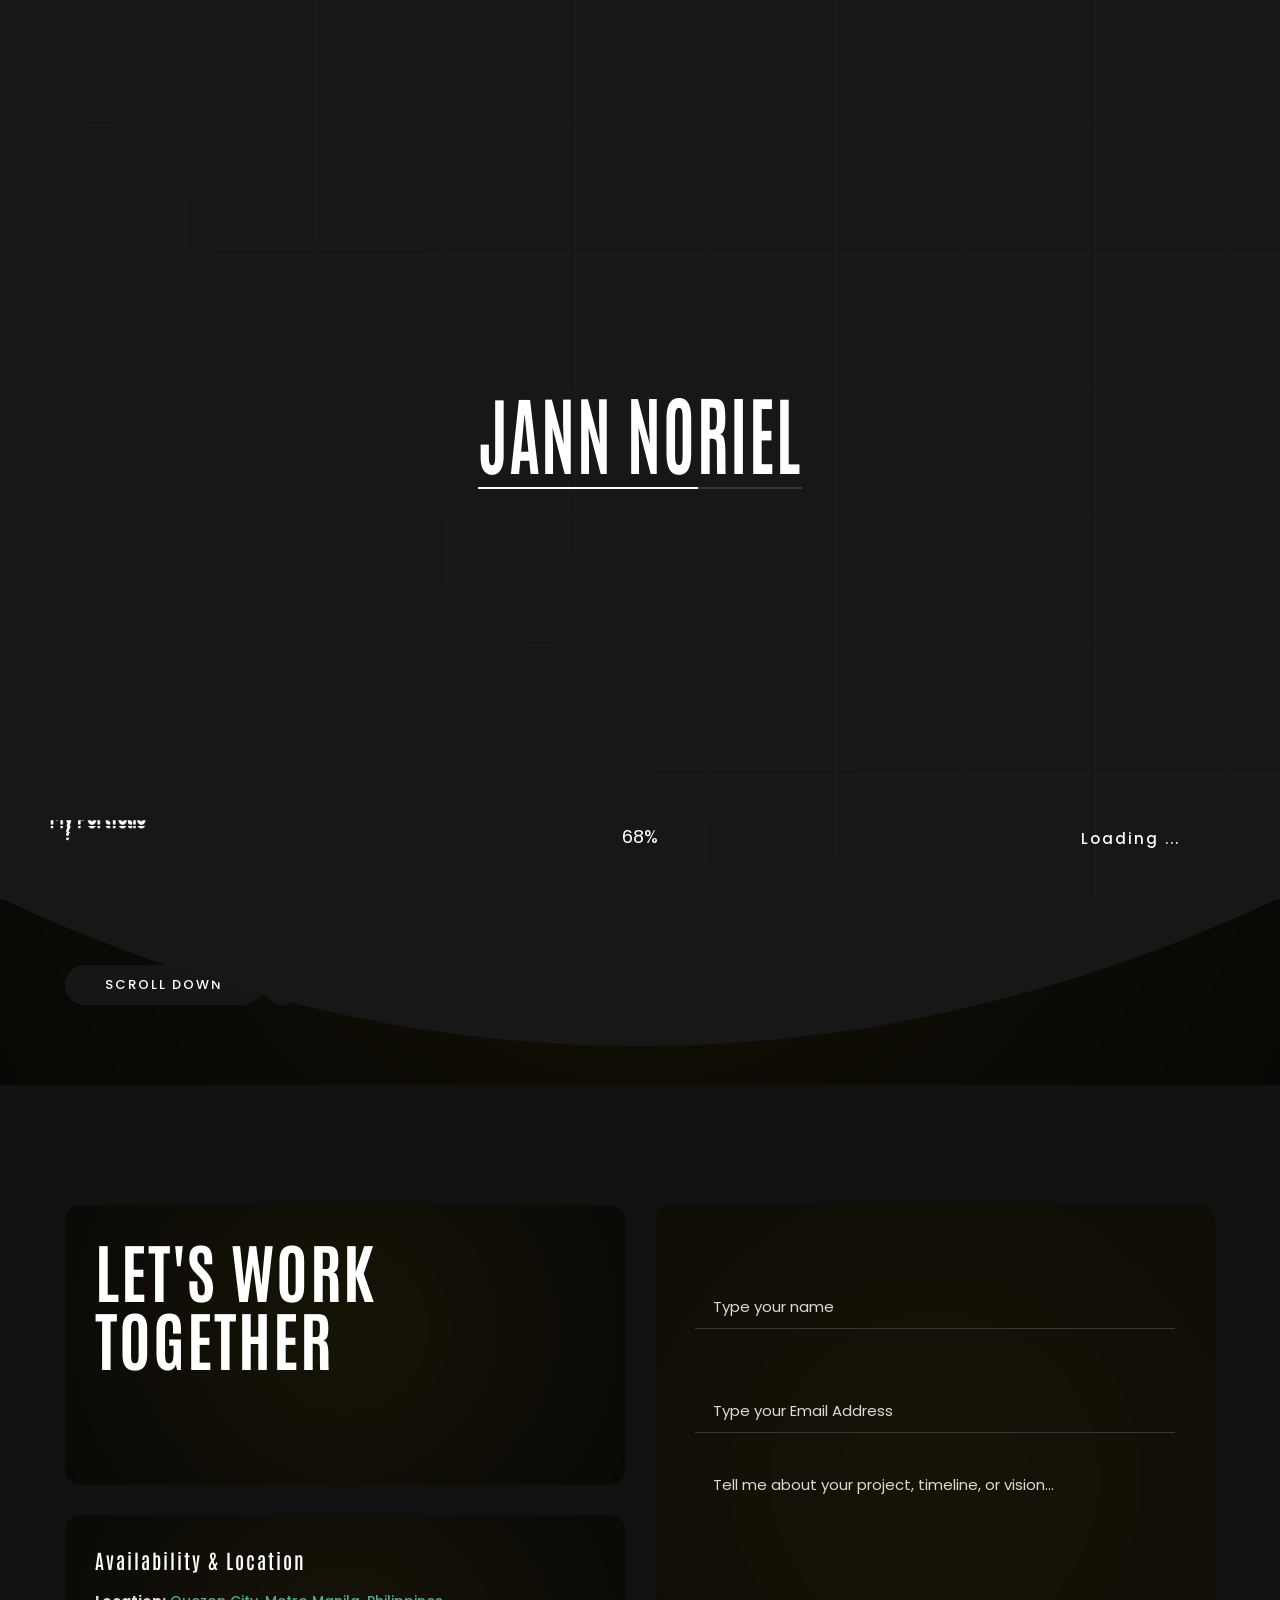
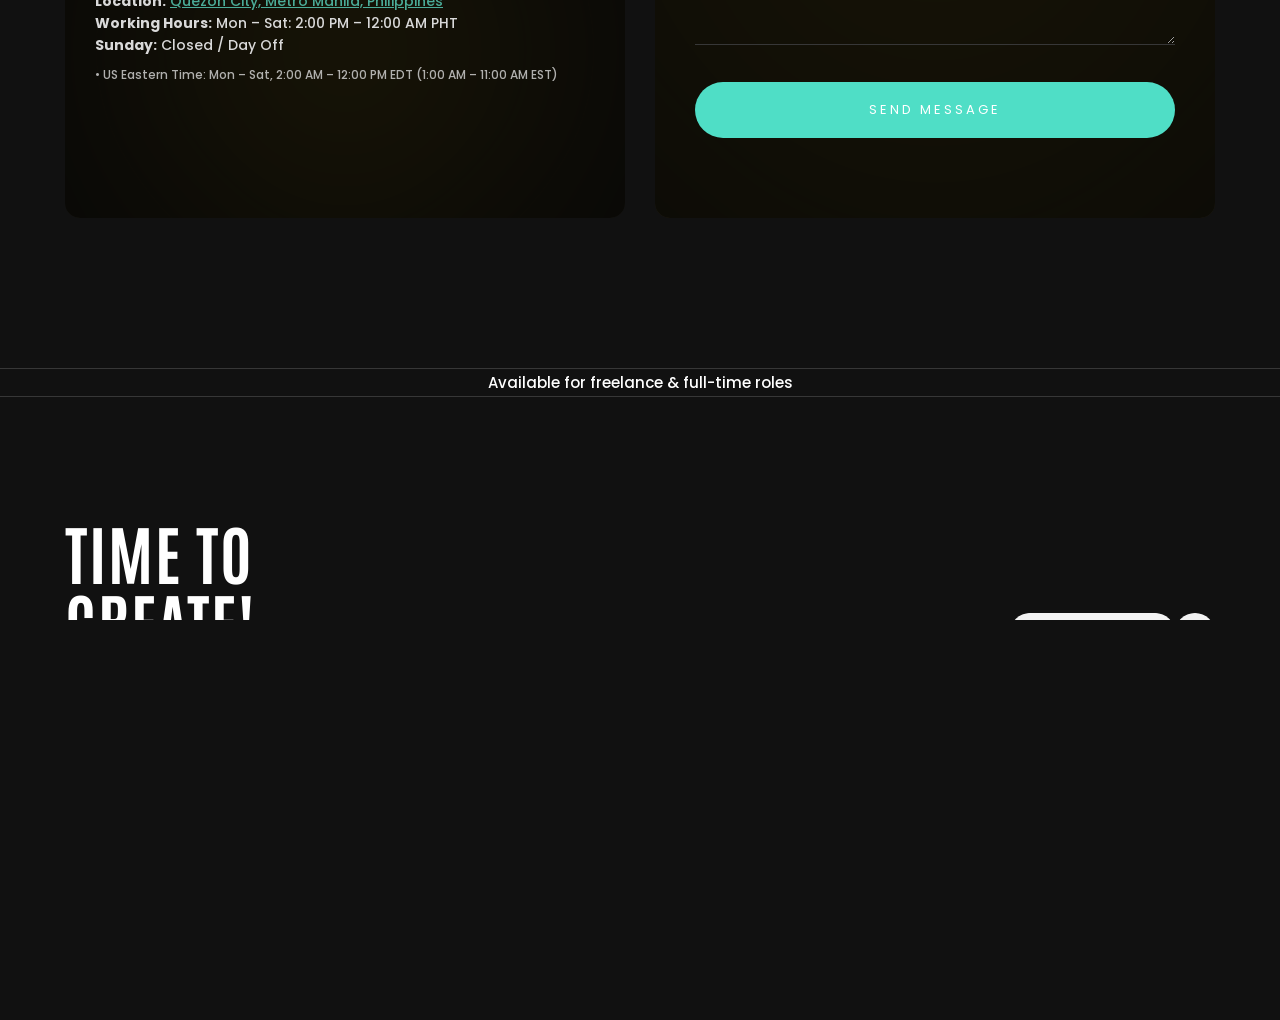
==== contact.html @ ab161013 "Upload portfolio files" ====
<!doctype html>
<html class="no-js" lang="en">

<!-- Mirrored from template.dsngrid.com/mexdot/dark/contact.html by HTTrack Website Copier/3.x [XR&CO'2014], Fri, 07 Feb 2025 08:37:15 GMT -->
<head>
    <meta charset="utf-8">
    <meta name="description" content="Get in touch with Jann Noriel Barayuga - Video Editor & AI Creative Producer">
    <meta name="viewport" content="width=device-width, initial-scale=1">

    <link href="https://fonts.googleapis.com/css2?family=Poppins:wght@100;200;400;500&amp;display=swap" rel="stylesheet">
    <link href="https://fonts.googleapis.com/css2?family=Antonio:wght@100..700&amp;display=swap" rel="stylesheet">
    <link href="https://fonts.googleapis.com/css2?family=Satisfy&amp;display=swap" rel="stylesheet">
    <link rel="icon" href="assets/img/jann.png" sizes="32x32" />
    <link rel="icon" href="assets/img/logo-192x192.html" sizes="192x192" />

    <title>Portfolio • Jann Noriel Barayuga</title>

    <link href="assets/css/plugins.css" rel="stylesheet" />
    <link rel="stylesheet" href="assets/css/style.css">
</head>

<body class="v-dark dsn-ajax">

    <div id="dsn_preloader" class="preloader">
        <div class="dsnload p-absolute">
            <span class="dsnload__row">
                <span class="dsnload__img">
                    <img src="assets/img/logo-light.png" class="logo-dark" alt="logo" decoding="async" loading="lazy" />
                    <img src="assets/img/logo.png" class="logo-light" alt="logo" decoding="async" loading="lazy" />
                </span>
            </span>
            <span class="dsnload__row dsnload__row--sibling">
                <span class="dsnload__img">
                    <img src="assets/img/logo-light.png" class="logo-dark" alt="logo" decoding="async" loading="lazy" />
                    <img src="assets/img/logo.png" class="logo-light" alt="logo" decoding="async" loading="lazy" />
                </span>
            </span>
            <span class="dsnload__row dsnload__row--sibling">
                <span class="dsnload__img">
                    <img src="assets/img/logo-light.png" class="logo-dark" alt="logo" decoding="async" loading="lazy" />
                    <img src="assets/img/logo.png" class="logo-light" alt="logo" decoding="async" loading="lazy" />
                </span>
            </span>
            <span class="dsnload__row dsnload__row--sibling">
                <span class="dsnload__img">
                    <img src="assets/img/logo-light.png" class="logo-dark" alt="logo" decoding="async" loading="lazy" />
                    <img src="assets/img/logo.png" class="logo-light" alt="logo" decoding="async" loading="lazy" />
                </span>
            </span>
        </div>

        <div class="logo-box v-middle">
            <h3 class="title text-upper" style="font-family: 'Antonio', sans-serif;">JANN NORIEL</h3>
        </div>

        <div class="loading-count">
            <p>0</p>
        </div>

        <span class="loading-text text-uppercase mt-30 dsn-container">Loading ...</span>
        <div class="bg-load background-section d-flex align-items-end dsn-bg-pattern bg-offset bg-square">
            <svg class="dsn-separator-bottom dsn-icon-assistant-color" width="100%" height="100%" viewBox="0 0 100 10" preserveAspectRatio="none">
                <path class="path-anim separator__path" data-dsn-to="M 0 0 C 40 0 55 0 100 0 L 0 0 Z" vector-effect="non-scaling-stroke" d="M 0 0 C 40 16 75 10 100 0 L 0 0 Z"></path>
            </svg>
        </div>
    </div>

    <svg width="0" height="0" class="p-absolute hidden">
        <defs>
            <filter id="buttonFilter">
                <feGaussianBlur in="SourceGraphic" stdDeviation="5" result="blur"></feGaussianBlur>
                <feColorMatrix in="blur" mode="matrix" values="1 0 0 0 0  0 1 0 0 0  0 0 1 0 0  0 0 0 19 -9" result="buttonFilter"></feColorMatrix>
                <feComposite in="SourceGraphic" in2="buttonFilter" operator="atop"></feComposite>
                <feBlend in="SourceGraphic" in2="buttonFilter"></feBlend>
            </filter>
        </defs>
    </svg>

    <main id="main_root" class="main-root">

        <!-- ========== Menu ========== -->
        <header id="site_menu_header" class="site-header d-none">
            <div class="main-logo">
                <a href="index.html" class="custom-logo-link main-brand effect-ajax" style="font-family: 'Antonio', sans-serif; font-size: 22px; font-weight: 700; color: #ffffff; letter-spacing: 2px; text-decoration: none;">
                    JANN NORIEL
                </a>
            </div>
            <nav class="main-navigation ">
                <div class="menu-cover-title header-container dsn-container">MENU</div>
                <ul id="dsn-primary-list" class="primary-nav h2">
                    <li class="nav-item">
                        <a title="Home" href="index.html">
                            <span class="overflow">Home</span>
                        </a>
                    </li>
                    <li class="nav-item">
                        <a title="Works" href="work.html">
                            <span class="overflow">Works</span>
                        </a>
                    </li>
                    <li class="nav-item">
                        <a title="About" href="about.html">
                            <span class="overflow">About</span>
                        </a>
                    </li>
                    <li class="nav-item">
                        <a title="Contact" href="contact.html">
                            <span class="overflow">Contact</span>
                        </a>
                    </li>
                </ul>

                <div class="container-content d-flex flex-column justify-content-center section-margin">
                    <div class="nav__info">
                        <div class="nav-content">
                            <h5 class="sm-title-block mb-10">Location</h5>
                            Quezon City, Metro Manila, Philippines
                        </div>
                        <div class="nav-content mt-30">
                            <h5 class="sm-title-block mb-10">Contact</h5>
                            <p class="links over-hidden">
                                <a class="link-hover" href="mailto:jannnorielbarayuga@gmail.com" data-hover-text="jannnorielbarayuga@gmail.com">jannnorielbarayuga@gmail.com</a>
                            </p>
                        </div>
                    </div>
                </div>
            </nav>
            <div id="navbar_toggle" class="navbar-toggle">
                <div class="toggle-icon">
                    <div class="toggle-line"></div>
                    <div class="toggle-line"></div>
                    <div class="toggle-line"></div>
                </div>
                <div class="toggle-text">
                    <div class="text-menu">Menu</div>
                    <div class="text-open">Open</div>
                    <div class="text-close">Close</div>
                </div>
            </div>
            <div class="bg-load background-main"></div>

            <svg width="100%" height="100%" viewBox="0 0 100 100" preserveAspectRatio="none" class="bg-load dsn-svg-transition">
                <path vector-effect="non-scaling-stroke" d="M 0 100 V 100 Q 50 100 100 100 V 100 z" />
            </svg>
        </header>
        <!-- ========== End Menu ========== -->

        <div id="dsn-scrollbar">

            <!-- ========== Header ========== -->
            <header class="header-page v-dark-head dsn-header-animation pb-80 p-relative">
                <div class="box-img h-100 w-100 p-absolute top-0 right-0" data-overlay="7">
                    <img class="cover-bg-img" src="assets/img/bg.svg" alt="">
                </div>

                <div class="p-relative container dsn-hero-parallax-title h-100">
                    <div class="p-relative d-flex align-items-center w-100 h-100">
                        <div class="box-content d-flex flex-column z-index-1">
                            <h1 class="title-lg text-upper" style="font-family: 'Antonio', sans-serif;">GET IN TOUCH</h1>

                            <div class="contact-links d-flex flex-column w-50 mt-50">
                                <a href="mailto:jannnorielbarayuga@gmail.com" target="_blank" class="sm-title-block text-upper d-flex justify-content-between align-items-center">
                                    jannnorielbarayuga@gmail.com
                                    <span class="icon">
                                        <svg xmlns="http://www.w3.org/2000/svg" viewBox="0 0 384 512">
                                            <path d="M328 96h24v288h-48V177.9L81 401l-17 17-33.9-34 17-17 223-223H64V96h264z"></path>
                                        </svg>
                                    </span>
                                </a>
                            </div>
                        </div>
                    </div>
                </div>

                <div class="footer-head w-100 p-relative mt-80 z-index-2">
                    <div class="container d-flex justify-content-between">
                        <div class="dsn-btn dsn-btn-shape rotate-icon d-flex">
                            <a class="button v-dark background-section" href="#page_wrapper" rel="nofollow" data-dsn-option='{"ease": "power4.inOut" , "duration" : 1.5}'>
                                <span class="title-btn text-upper p-relative z-index-1 heading-color" data-animate-text="Scroll Down">
                                    <span>Scroll Down</span>
                                </span>
                            </a>
                            <span class="icon v-dark background-section">
                                <svg xmlns="http://www.w3.org/2000/svg" viewBox="0 0 384 512">
                                    <path d="M328 96h24v288h-48V177.9L81 401l-17 17-33.9-34 17-17 223-223H64V96h264z"></path>
                                </svg>
                            </span>
                        </div>
                    </div>
                </div>
            </header>
            <!-- ========== End Header ========== -->

            <div id="page_wrapper" class="wrapper">
                <div>
                    <!-- ========== Contact Section ========== -->
                    <!-- ========== Contact Section ========== -->
                    <div class="p-relative contact-form over-hidden section-padding">
                        <div class="p-relative container">
                            <div class="d-grid grid-md-2" data-dsn-gap="30px 30px">
                                
                                <!-- LEFT COLUMN: Title + Info -->
                                <div class="box-info d-grid">
                                    <div class="box-title background-section has-border-radius p-relative over-hidden box-padding">
                                        <div class="box-img h-100 w-100 p-absolute top-0 right-0" data-overlay="7">
                                            <img class="cover-bg-img" src="assets/img/bg.svg" alt="">
                                        </div>
                                        <h2 class="title text-upper p-relative" style="font-family: 'Antonio', sans-serif;">Let's Work Together</h2>
                                    </div>

                                    <div class="info background-section has-border-radius p-relative over-hidden box-padding">
                                        <div class="box-img h-100 w-100 p-absolute top-0 right-0" data-overlay="7">
                                            <img class="cover-bg-img" src="assets/img/bg.svg" alt="">
                                        </div>

                                        <div class="p-relative">
                                            <div class="mb-20">
                                                <h4 class="title-block mb-15" style="font-family: 'Antonio', sans-serif; font-size: 20px;">Availability & Location</h4>
                                                <p style="font-size: 14px; line-height: 1.6;">
                                                    <strong>Location:</strong> 
                                                    <a href="https://www.google.com/maps?q=Quezon+City,+Metro+Manila" target="_blank" rel="noopener noreferrer" style="text-decoration: underline; color: #4bac98;">
                                                        Quezon City, Metro Manila, Philippines
                                                    </a><br>
                                                    <strong>Working Hours:</strong> Mon – Sat: 2:00 PM – 12:00 AM PHT<br>
                                                    <strong>Sunday:</strong> Closed / Day Off<br>
                                                    <span style="opacity: 0.8; display: block; margin-top: 8px; font-size: 12px;">
                                                        • US Eastern Time: Mon – Sat, 2:00 AM – 12:00 PM EDT (1:00 AM – 11:00 AM EST)
                                                    </span>
                                                </p>
                                            </div>
                                        </div>
                                    </div>
                                </div>

                                <!-- RIGHT COLUMN: Form -->
                                <div class="box-form background-section p-relative over-hidden box-padding has-border-radius">
                                    <div class="box-img h-100 w-100 p-absolute top-0 right-0" data-overlay="7">
                                        <img class="cover-bg-img" src="assets/img/bg.svg" alt="">
                                    </div>
                                    <div class="dsn-form form-box d-flex flex-column p-relative">
                                        <form id="contact-form" class="form w-100" onsubmit="sendToTelegram(event)">
                                            <div class="messages"></div>
                                            <div class="input__wrap controls">
                                                <div class="d-grid" data-dsn-gap="0px 30px">
                                                    <div class="form-group dsn-up">
                                                        <div class="entry-box">
                                                            <input id="form_name" type="text" name="name" placeholder="Type your name" required="required" data-error="Name is required." />
                                                        </div>
                                                        <div class="help-block with-errors"></div>
                                                    </div>
                                                    <div class="form-group dsn-up">
                                                        <div class="entry-box">
                                                            <input id="form_email" type="email" name="email" placeholder="Type your Email Address" required="required" data-error="Valid email is required." />
                                                        </div>
                                                        <div class="help-block with-errors"></div>
                                                    </div>
                                                </div>

                                                <div class="form-group dsn-up">
                                                    <div class="entry-box">
                                                        <textarea id="form_message" class="form-control" name="message" rows="7" placeholder="Tell me about your project, timeline, or vision..." required="required" data-error="Please leave a message."></textarea>
                                                    </div>
                                                    <div class="help-block with-errors"></div>
                                                </div>

                                                <div class="d-flex dsn-up w-100">
                                                    <div class="image-zoom move-circle w-100" data-dsn="parallax">
                                                        <input class="background-theme w-100" type="submit" value="Send Message">
                                                    </div>
                                                </div>
                                            </div>
                                        </form>
                                    </div>
                                </div>

                            </div>
                        </div>
                    </div>

                            <div class="social-box border-bottom border-top mt-30 d-flex align-items-center justify-content-center">
                                <p class="heading-color">Available for freelance & full-time roles</p>
                            </div>
                        </div>
                    </div>
                    <!-- ========== End Contact Section ========== -->
                </div>

                <!-- ========== Footer Section ========== -->
                <section class="next-page v-dark pt-section pb-50">
                    <div class="container">
                        <div class="tob-box d-flex justify-content-between align-items-end border-bottom pb-50 mb-50">
                            <h2 class="title text-upper" style="font-family: 'Antonio', sans-serif;">TIME TO <br> CREATE!</h2>

                            <div class="dsn-btn dsn-btn-shape d-flex">
                                <a class="button background-main v-light effect-ajax" href="https://mail.google.com/mail/?view=cm&fs=1&to=jannnorielbarayuga@gmail.com" target="_blank">
                                    <span class="title-btn p-relative z-index-1 heading-color" data-animate-text="Let's talk!">
                                        <span>Let's talk!</span>
                                    </span>
                                </a>

                                <span class="icon background-main v-light">
                                    <svg xmlns="http://www.w3.org/2000/svg" viewBox="0 0 384 512">
                                        <path d="M328 96h24v288h-48V177.9L81 401l-17 17-33.9-34 17-17 223-223H64V96h264z"></path>
                                    </svg>
                                </span>
                            </div>
                        </div>
                    </div>

                    <div class="container over-hidden">
                        <div class="bottom-box">
                            <div class="d-flex gap-10 justify-content-between flex-wrap">
                                <div class="info-item">
                                    <h6 class="mb-10">Email Address</h6>
                                    <a class="text-upper" href="mailto:jannnorielbarayuga@gmail.com">jannnorielbarayuga@gmail.com</a>
                                </div>

                                <div class="info-item">
                                    <h6 class="mb-10">Location</h6>
                                    <span class="text-upper">Quezon City, Metro Manila, Philippines</span>
                                </div>
                            </div>
                        </div>
                    </div>

                    <div class="container">
                        <footer class="footer-personal v-light mt-50">
                            <div class="d-grid grid-md-3 align-items-center">
                                <div class="links">
                                    <ul class="d-flex">
                                        <li><a href="index.html">HOME</a></li>
                                        <li><a href="about.html">ABOUT</a></li>
                                        <li><a href="work.html">WORKS</a></li>
                                        <li><a href="contact.html">CONTACT</a></li>
                                    </ul>
                                </div>

                                <div class="dsn-logo main-logo d-flex align-items-center justify-content-center">
                                    <div class="main-logo">
                                        <a href="index.html" class="custom-logo-link main-brand effect-ajax" style="font-family: 'Antonio', sans-serif; font-size: 20px; font-weight: 700; color: #ffffff; text-decoration: none;">
                                            JANN NORIEL
                                        </a>
                                    </div>
                                </div>

                                <div class="copyright">
                                    <p class="over-hidden">
                                        © 2026 Jann Noriel Barayuga. All Rights Reserved.
                                    </p>
                                </div>
                            </div>
                        </footer>
                    </div>
                </section>

            </div>
        </div>
    </main>

    <!-- ========== Cursor ========== -->
    <div id="dsn_cursor" class="ball"></div>
    <div id="dsn_cursor_inner" class="ball"></div>
    <!-- ========== End Cursor ========== -->

    <script src="assets/js/jquery-3.7.1.min.js"></script>
    <script src="assets/js/plugins.min.js"></script>
    <script src="assets/js/plugins/dsn-grid.min.js"></script>
    <script src="assets/js/custom.js"></script>
    <script>
        function sendToTelegram(event) {
            event.preventDefault();
        
            const username = "HPCEditz";
        
            const name = document.getElementById("form_name").value;
            const email = document.getElementById("form_email").value;
            const message = document.getElementById("form_message").value;
        
            const text = `Hello Jann!%0A%0A*Name:* ${encodeURIComponent(name)}%0A*Email:* ${encodeURIComponent(email)}%0A*Message:* ${encodeURIComponent(message)}`;
        
            window.open(`https://t.me/${username}?text=${text}`, '_blank');
        }
        </script>
</body>
</html>
---- assets/css/plugins.css ----
/*-----------------------------------------------------------------------------------

	Template Name:
	Template URI:
	Description:
	Author: design_grid
	Author URI:
	Version: 1.0

-----------------------------------------------------------------------------------*/

/* ----------------------------------------------------------------
			[ All Css Plugins & Helper Classes File ]
-----------------------------------------------------------------*/

/* == fontawesome == */
@import url("plugins/fontawesome-all.min.css");

/* == Swiper == */
@import url("plugins/swiper.min.css");

/* == animatedheadline == */
@import url("plugins/jquery.animatedheadline.css");

/* == fancybox popup == */
@import url("plugins/fancybox.css");

/* == magnific popup == */
@import url("plugins/fjGallery.css");

/* == Helper Class == */
@import url("global.css");
---- assets/css/style.css ----
/*-----------------------------------------------------------

  Template Name: MexDot - Ajax Portfolio Showcase HTML Template
  Template URI: https://template.dsngrid.com//mexdot
  Description: MexDot - Ajax Portfolio Showcase HTML Template
  Author: design_grid
  Author URI: https://themeforest.net/user/design_grid
  Version: 1.0.0

-------------------------------------------------------------*/
/*-----------------------------------------------------------

    1.  Variables
    2.  Mixins
      - Mixins Master
      - Utilities
    3.  Normalize
    4.  Helpers
    5. Typography
      - Copy
	  - Headings
	6. Core
    7. Navigation
      - Links
      - Menus
	  - Next & Previous
    8. Content
      - pages
      - Comments
      - Archives
      - Footer
    9.Forms
      - Button
      - Fields
    10.Blocks
    11.Media
      - captions
    12.Version Light

-------------------------------------------------------------*/
:root,
:root .v-light,
:root .v-light-head {
  --bg-color: #F3F3F3;
  --assistant-color: #E9E9E9;
  --theme-color: #4fdec6;
  --theme-color-font: #fff;
  --font-color: #5c5c5c;
  --heading-color: #000;
  --border-color: #dcdcdc;
  --smooth-color: #141414;
  --reverse-color: #141414;
  --reverse-heading-color: #fff;
  --bg-btn: #f6fafd;
  /**
     Elementor color
  */
  --divider-color: var(--border-color);
}

:root .background-theme,
:root.background-theme,
:root .calendar_wrap table tr td#today,
:root .v-light .background-theme,
:root .v-light.background-theme,
:root .v-light .calendar_wrap table tr td#today,
:root .v-light-head .background-theme,
:root .v-light-head.background-theme,
:root .v-light-head .calendar_wrap table tr td#today {
  --heading-color: #fff;
  --font-color: #fff;
  color: var(--font-color);
}

:root .v-dark,
:root .v-dark-head {
  --bg-color: #111;
  --assistant-color: #171717;
  --theme-color: #4fdec6;
  --font-color: #d9d9d9;
  --heading-color: #fff;
  --border-color: #373737;
  --smooth-color: #f9f9f9;
  --reverse-color: #f9f9f9;
  --reverse-heading-color: #000;
  --bg-btn: #0a0909;
}

@media only screen and (max-width: 991px) {
  .v-dark-head-mobile {
    --bg-color: #111;
    --assistant-color: #171717;
    --theme-color: #4fdec6;
    --font-color: #d9d9d9;
    --heading-color: #fff;
    --border-color: #373737;
    --smooth-color: #f9f9f9;
    --reverse-color: #f9f9f9;
    --reverse-heading-color: #000;
    --bg-btn: #0a0909;
  }
}

:root {
  --body-font: "Poppins", sans-serif;
  --heading-font: "Antonio", sans-serif;
  --font-code: Menlo, monaco, Consolas, Lucida Console, monospace;
  --font-pre: "Satisfy", cursive;
  --font-size-base: 15px;
  --font-size-h1: 40px;
  --font-size-h2: 35px;
  --font-size-h3: 30px;
  --font-size-h4: 25px;
  --font-size-h5: 22px;
  --font-size-h6: 16px;
  --menu-size: 12px;
  --line-height-base: 1.5;
  --line-height-content: 1.8;
  --font-weight-heading: 600;
  --font-weight-body: 500;
  --smooth-width: 4px;
  --bg-overlay: #000;
  --overlay-blend-mode: unset;
}

@media only screen and (min-width: 1400px) {
  :root {
    --dsn-gap-container: 100px;
    --title-heading: 65px;
  }

  :root .container,
  :root .dsn-left-container,
  :root .dsn-right-container {
    --dsn-gap-container: 50px;
  }
}

@media only screen and (max-width: 1399px) {
  :root {
    --dsn-gap-container: 50px;
    --title-heading: 65px;
  }
}

@media only screen and (max-width: 1200px) {
  :root {
    --title-heading: 65px;
  }
}

@media only screen and (min-width: 992px) {
  :root {
    --margin-padding: 120px;
    --box-padding: 80px 40px;
  }

  :root .d-lg-none {
    display: none;
  }
}

@media only screen and (max-width: 991px) {
  :root {
    --margin-padding: 80px;
    --box-padding: 60px var(--dsn-gap-container);
    --title-heading: 45px;
  }
}

@media only screen and (min-width: 768px) and (max-width: 991px) {
  :root {
    --dsn-gap-container: 40px;
  }
}

@media only screen and (min-width: 576px) and (max-width: 767px) {
  :root {
    --dsn-gap-container: 25px;
    --title-heading: 47px;
  }
}

@media only screen and (max-width: 575px) {
  :root {
    --dsn-gap-container: 15px;
    --title-heading: 37px;
  }
}

/* -------------------------------------------------------
                   Core
-------------------------------------------------------- */
html {
  font-size: var(--font-size-base);
  scroll-behavior: initial;
  overflow: overlay;
}

body {
  background-color: var(--bg-color);
  color: var(--font-color);
  line-height: var(--line-height-base);
  font-family: var(--body-font);
  font-weight: var(--font-weight-body);
  margin: 0;
  text-rendering: optimizeLegibility;
  transition: 100ms;
  transition-property: background-color, color;
  width: 100%;
  min-height: 100%;
  overflow: auto;
}

#dsn_cursor,
#dsn_cursor_inner {
  position: fixed;
  top: 0;
  left: 0;
  border-radius: 50%;
  pointer-events: none;
  z-index: 99;
}

body:not(.dsn-cursor-effect) #dsn_cursor,
body:not(.dsn-cursor-effect) #dsn_cursor_inner {
  display: none;
}

@media only screen and (max-width: 991px) {

  #dsn_cursor,
  #dsn_cursor_inner {
    display: none;
  }
}

#dsn_cursor {
  width: 30px;
  height: 30px;
  border: 2px solid var(--theme-color);
}

#dsn_cursor path {
  display: none;
  stroke-dasharray: 400;
  stroke-dashoffset: 400;
  stroke-width: 1;
}

#dsn_cursor_inner {
  width: 7px;
  height: 7px;
  background-color: var(--theme-color);
}

#dsn_preloader {
  position: fixed;
  width: 100vw;
  max-width: 100%;
  height: 100vh;
  z-index: 101;
  flex-direction: column;
  overflow: hidden;
  left: 0;
}

#dsn_preloader .bg-load {
  z-index: -1;
}

@media only screen and (min-width: 992px) {
  #dsn_preloader {
    --width-loading-circle: 25vw;
  }
}

@media only screen and (max-width: 991px) {
  #dsn_preloader {
    --width-loading-circle: 50vw;
  }
}

#dsn_preloader .logo-box:after,
#dsn_preloader .logo-box:before {
  content: "";
  position: absolute;
  left: 0;
  height: 2px;
  bottom: -5px;
}

#dsn_preloader .logo-box:after {
  width: var(--wd-progress, 0);
  background-color: var(--heading-color);
}

#dsn_preloader .logo-box:before {
  width: 100%;
  background-color: var(--border-color);
}

#dsn_preloader .loading-count {
  color: var(--heading-color);
  position: absolute;
  bottom: 50px;
  left: 50%;
  transform: translateX(-50%);
  font-size: 18px;
  font-weight: 400;
  letter-spacing: 0;
}

#dsn_preloader .loading-text {
  position: absolute;
  color: var(--heading-color);
  right: var(--dsn-gap-container);
  bottom: 50px;
  letter-spacing: 2px;
}

.dsnload {
  bottom: 50px;
  left: var(--dsn-gap-container);
}

.dsnload .dsnload__img {
  display: block;
  transform-origin: bottom left;
  animation: moveIn 2s 0s cubic-bezier(0.36, 0, 0.06, 1) alternate infinite;
}

.dsnload .dsnload__img img {
  width: 96px;
}

.dsnload .dsnload__row:nth-child(1) {
  -webkit-clip-path: polygon(-10% 75%, 110% 75%, 110% 110%, -10% 110%);
  clip-path: polygon(-10% 75%, 110% 75%, 110% 110%, -10% 110%);
}

.dsnload .dsnload__row:nth-child(1) .dsnload__img {
  transform: translateY(-0.1em);
}

.dsnload .dsnload__row:nth-child(2) {
  -webkit-clip-path: polygon(-10% 50%, 110% 50%, 110% 75.3%, -10% 75.3%);
  clip-path: polygon(-10% 50%, 110% 50%, 110% 75.3%, -10% 75.3%);
}

.dsnload .dsnload__row:nth-child(2) .dsnload__img {
  transform: translateY(-0.3em) scaleY(1.1);
}

.dsnload .dsnload__row:nth-child(3) {
  -webkit-clip-path: polygon(-10% 25%, 110% 25%, 110% 50.3%, -10% 50.3%);
  clip-path: polygon(-10% 25%, 110% 25%, 110% 50.3%, -10% 50.3%);
}

.dsnload .dsnload__row:nth-child(3) .dsnload__img {
  transform: translateY(-0.5em) scaleY(1.2);
}

.dsnload .dsnload__row:nth-child(4) {
  -webkit-clip-path: polygon(-10% 0%, 110% 0%, 110% 25.3%, -10% 25.3%);
  clip-path: polygon(-10% 0%, 110% 0%, 110% 25.3%, -10% 25.3%);
}

.dsnload .dsnload__row:nth-child(4) .dsnload__img {
  transform: translateY(-0.7em) scaleY(1.3);
}

.dsnload .dsnload__row.dsnload__row--sibling {
  position: absolute;
  top: 0;
  left: 0;
  -webkit-user-select: none;
  user-select: none;
}

@keyframes moveIn {

  50%,
  100% {
    transform: translateY(0em);
  }

  0% {
    opacity: 0;
    filter: blur(5px);
  }

  100% {
    opacity: 1;
    filter: blur(0px);
  }
}

@keyframes spin {
  0% {
    transform: rotate(0deg);
  }

  100% {
    transform: rotate(360deg);
  }
}

.day-night {
  position: fixed;
  z-index: 100;
  top: 50px;
  width: 30px;
  height: 30px;
  cursor: pointer;
  text-align: center;
}

@media only screen and (min-width: 1400px) {
  .day-night {
    left: 20px;
  }
}

@media only screen and (max-width: 1399px) {
  .day-night {
    left: 10px;
  }
}

.day-night svg {
  width: 30px;
  height: 30px;
}

.day-night .title-mode {
  writing-mode: vertical-rl;
  -webkit-text-orientation: mixed;
  text-orientation: mixed;
  margin-top: 10px;
  letter-spacing: 7px;
  background-color: var(--assistant-color);
  width: 40px;
  margin-left: -5px;
  padding-bottom: 10px;
  border-radius: 0 0 15px 15px;
  line-height: 38px;
}

.day-night .title-mode:before {
  content: "";
  position: absolute;
  left: -5px;
  top: -10px;
  height: 50px;
  width: 40px;
  background-color: inherit;
  z-index: -1;
  border-radius: 15px 15px 0 0;
}

@media only screen and (max-width: 991px) {
  .day-night {
    top: 30px;
    left: 200px;
    display: none;
  }
}

@media only screen and (max-width: 767px) {
  .day-night {
    top: 50px;
    left: 150px;
    display: none;
  }
}

.day-night .night,
.day-night .moon {
  position: absolute;
  top: 0;
  right: 0;
  bottom: 0;
  left: 0;
  width: 100%;
  height: 100%;
  pointer-events: none;
  transition: opacity 0.2s;
  border-radius: 100%;
  opacity: 0;
}

.day-night .night svg,
.day-night .moon svg {
  width: 100%;
  height: 100%;
}

.day-night .night {
  border: 1px solid rgba(255, 255, 255, 0.18);
  background-color: #fff;
  opacity: 1;
}

.day-night .night svg {
  fill: #000;
  width: 100%;
  height: 100%;
}

.day-night .moon {
  border: 1px solid rgba(255, 255, 255, 0.18);
  background-color: #000;
  opacity: 0;
}

.day-night .moon svg {
  transform: rotate(270deg);
  fill: #f0f0f0;
}

.v-light .day-night .night {
  opacity: 0;
}

.v-light .day-night .moon {
  opacity: 1;
}

#main_root:before,
#main_root:after {
  clear: both;
  min-height: 1px;
  display: block;
}

#page_wrapper {
  position: relative;
  z-index: 1;
}

.elementor-widget-dsn_bg_mask.elementor-element.elementor-absolute,
.elementor-widget-dsn_bg_mask.elementor-element.elementor-fixed {
  z-index: 0;
}

.bg-load {
  position: fixed;
  top: 0;
  left: 0;
  width: 100%;
  height: 100%;
  z-index: 99;
}

.bg-load svg {
  fill: var(--dsn-color-icon, var(--theme-color));
  pointer-events: none;
  width: 100%;
  height: 150px;
}

.bg-load svg.dsn-separator-bottom {
  transform: translateY(148px);
}

.bg-load svg.dsn-separator-top {
  transform: translateY(-148px) rotate(180deg);
}

.dsn-heading-title.p-10 {
  padding-top: 5px;
  padding-bottom: 5px;
  letter-spacing: 2px;
}

#line_head {
  position: fixed;
  z-index: -1;
  top: 0;
  left: 0;
  width: 100%;
  height: 100%;
  pointer-events: none;
  opacity: 0.2;
}

#line_head>.container {
  position: relative;
  height: 100%;
  left: 50%;
  transform: translateX(-50%);
  border-left: 1px solid var(--border-color);
  border-right: 1px solid var(--border-color);
}

#line_head>.container:before {
  content: "";
  display: block;
  position: relative;
  width: 1px;
  background-color: var(--border-color);
  height: 100%;
  margin: 0 auto;
}

.dsn-separator:not(.dsn-duration) {
  display: none;
}

.footer-animate.svg-animate .dsn-separator {
  top: 0;
  fill: var(--dsn-color-icon, var(--theme-color));
  position: absolute;
  display: block;
  pointer-events: none;
  width: 100%;
  height: 150px;
  z-index: 10;
  left: 0;
  background-color: transparent;
}

@media only screen and (max-width: 991px) {
  .footer-animate.svg-animate .dsn-separator {
    height: 100px;
  }
}

@media only screen and (max-width: 991px) {
  .footer-animate.svg-animate .dsn-separator {
    height: 80px;
  }
}

@media only screen and (max-width: 400px) {
  .footer-animate.svg-animate .dsn-separator {
    height: 50px;
  }
}

.dsn-separator-up {
  top: -1px;
}

.aspect-ratio-1 .box-image-link {
  overflow: hidden;
  position: relative;
  aspect-ratio: 1/1;
  border-radius: 50%;
}

.clip-path-circle .swiper-slide {
  -webkit-clip-path: circle(44% at 50% 50%);
  clip-path: circle(44% at 50% 50%);
}

.background-overlay {
  height: 100%;
  width: 100%;
  top: 0;
  left: 0;
  position: absolute;
  pointer-events: none;
}

.bg-pattern {
  background-image: url("../img/dotted.svg");
  background-position: center center;
  background-repeat: no-repeat;
  background-size: cover;
  opacity: 0.6;
  z-index: -1;
}

.bg-line {
  position: absolute;
  width: 100%;
  height: 100%;
  right: 0;
  bottom: 0;
  background-image: url("../img/shap-line.svg");
  background-position: bottom right;
  background-repeat: no-repeat;
  opacity: 0.6;
  z-index: 0;
}

.pt-header {
  padding-top: 160px;
}

.dsn-align-center {
  position: relative;
  min-height: 100vh;
  display: flex;
  align-items: center;
}

.dsn-align-center>* {
  width: 100%;
}

@media only screen and (max-width: 991px) {

  .left-box-image.mb-section,
  .box-info.mt-section {
    --margin-padding: 0;
  }

  .box-info.p-80 {
    padding: var(--box-padding);
  }
}

@media only screen and (max-width: 767px) {

  .dsn-def-btn.justify-content-end,
  .dsn-normal-btn.justify-content-end {
    justify-self: inherit;
  }
}

/**
dsn-bg-pattern bg-square
 */
.dsn-bg-pattern {
  --bg-offset: 50deg;
}

.dsn-bg-pattern:before {
  position: absolute;
  content: "";
  width: 100%;
  height: 100%;
  left: 0;
  top: 0;
  opacity: var(--bg-opacity, 0.2);
  background-position: center center;
  background-size: cover;
}

.dsn-bg-pattern.bg-offset>* {
  z-index: 1;
}

.dsn-bg-pattern.bg-offset:after {
  position: absolute;
  content: "";
  width: 100%;
  height: 100%;
  left: 0;
  top: 0;
  background-position: center center;
  background-size: cover;
  pointer-events: none;
  z-index: 0;
  background-image: linear-gradient(var(--bg-offset), var(--bg-color) 20%, transparent 50%);
}

.dsn-bg-pattern.bg-offset.background-section:after,
.background-section .dsn-bg-pattern.bg-offset:after {
  background-image: linear-gradient(var(--bg-offset), var(--assistant-color) 20%, transparent 50%);
}

.dsn-bg-pattern.bg-offset.background-theme:after,
.background-theme .dsn-bg-pattern.bg-offset:after {
  background-image: linear-gradient(var(--bg-offset), var(--assistant-color) 20%, transparent 50%);
}

.dsn-bg-pattern.bg-square:before {
  background-size: var(--bg-size, 130px 130px);
  background-image: linear-gradient(to right, var(--border-color) 1px, transparent 1px), linear-gradient(to bottom, var(--border-color) 1px, transparent 1px);
}

.dsn-bg-pattern.bg-line:before {
  background-image: url("../img/bg-line.html");
  background-repeat: no-repeat;
  opacity: var(--bg-opacity, 0.5);
}

.pattern-size-130 {
  --bg-size: 130px 130px;
}

.pattern-opacity-5 {
  --bg-opacity: 0.5;
}

.bg-arc {
  background-image: url("../img/bg-arc.html");
  background-position: top right;
  background-repeat: no-repeat;
  background-size: contain;
}

.background-heading {
  background-color: var(--heading-color);
}

@media only screen and (min-width: 768px) {
  .border-rdu-lg {
    border-radius: 80px;
  }
}

@media only screen and (max-width: 767px) {
  .border-rdu-lg {
    border-radius: 17px;
  }
}

.border-rdu-lg.border-style {
  padding: 30px 40px;
}

.title-scroll {
  white-space: nowrap;
}

@media only screen and (max-width: 1399px) {
  .title-lg {
    font-size: 120px;
    line-height: 100px;
  }
}

@media only screen and (min-width: 992px) {
  .title-lg {
    font-size: 120px;
    line-height: 130px;
  }
}

@media only screen and (min-width: 768px) and (max-width: 991px) {
  .title-lg {
    font-size: 90px;
  }
}

@media only screen and (max-width: 767px) {
  .title-lg {
    font-size: 75px;
  }
}

@media only screen and (max-width: 575px) {
  .title-lg {
    font-size: 45px;
    line-height: 65px;
  }
}

@media only screen and (max-width: 991px) {
  .dn-tablet {
    display: none;
  }
}

@media only screen and (max-width: 767px) {
  .dn-mobile {
    display: none;
  }
}

.dsn-fill.color-light span.word {
  -webkit-text-fill-color: rgba(255, 255, 255, var(--opacity, 0.1));
}

.dsn-fill:not(.color-light) span.word {
  -webkit-text-fill-color: rgba(0, 0, 0, var(--opacity, 0.1));
}

.dsn-fill span.word {
  -webkit-background-clip: text;
  background-repeat: no-repeat;
  background-image: linear-gradient(var(--heading-color), var(--heading-color));
  background-size: 0 100%;
}

.active-v-scroll .grid-item {
  position: sticky;
  top: 0;
  display: flex;
  align-items: center;
}

.active-v-scroll .grid-item .box-content {
  position: relative;
  width: 100%;
}

.active-v-scroll .grid-item:not(:last-child) {
  height: 100vh;
}

.pin-spacer .grid-item {
  pointer-events: auto;
}

input::placeholder,
textarea::placeholder,
.form-control::placeholder,
.form-box input::placeholder,
.form-box textarea::placeholder {
  color: var(--font-color);
}

input[type=search]::-webkit-search-decoration {
  display: none;
}

fieldset {
  padding: 30px;
}

fieldset form>* {
  margin-bottom: 30px;
}

fieldset form:last-child {
  margin-bottom: 0;
}

fieldset form p {
  margin-top: 0;
}

fieldset form textarea,
fieldset form input {
  margin-bottom: 0;
  padding: 10px;
}

.dsn-no-results .dsn-search .search-form input {
  min-width: 460px;
}

.entry-form label {
  font-weight: 600;
  font-family: var(--heading-font);
  padding-bottom: 10px;
  display: block;
}

.entry-form input,
.entry-form textarea {
  font-family: var(--heading-font);
  font-size: 14px;
  width: 100%;
  border: none;
  border-bottom: 1px solid var(--border-color);
  color: var(--heading-color);
  padding: 10px;
  letter-spacing: 2px;
  background-color: var(--assistant-color);
}

.entry-form input::placeholder,
.entry-form textarea::placeholder {
  color: var(--heading-color);
  font-size: 14px;
  letter-spacing: 2px;
}

.entry-form textarea {
  min-height: 80px;
}

.dsn-def-btn>*,
.dsn-def-btn>* .dsn-btn,
.dsn-normal-btn>*,
.dsn-normal-btn>* .dsn-btn {
  display: flex;
  align-items: center;
}

.dsn-normal-btn>* .dsn-btn {
  justify-content: center;
}

.dsn-btn {
  position: relative;
  text-align: center;
}

.dsn-btn .title-btn,
.dsn-btn .dsn-icon {
  z-index: 2;
}

.dsn-btn .icon-circle {
  z-index: 1 !important;
}

.dsn-btn .btn-icon-left {
  margin-right: 10px;
}

.dsn-btn .btn-icon-right {
  margin-left: 10px;
}

.dsn-btn .title-btn {
  position: relative;
  font-size: 13px;
  line-height: 1.2;
  letter-spacing: 2px;
}

.dsn-def-btn {
  --dsn-icon-size: 15px;
}

.dsn-def-btn .dsn-btn,
.dsn-def-btn .dsn-icon:before,
.dsn-def-btn .dsn-icon i,
.dsn-def-btn .dsn-icon svg {
  transition: 0.45s cubic-bezier(0.65, 0, 0.076, 1);
  transition-property: width, padding, margin;
}

.dsn-def-btn .icon-circle {
  display: none;
}

.dsn-def-btn .dsn-icon {
  width: 50px;
  height: 50px;
  line-height: 50px;
  border-radius: 50px;
  z-index: 0;
  display: flex;
  justify-content: center;
  align-items: center;
}

.dsn-def-btn .dsn-icon>* {
  position: relative;
  z-index: 1;
}

.dsn-def-btn .dsn-icon:before {
  content: "";
  position: absolute;
  width: inherit;
  height: inherit;
  border-radius: inherit;
}

.dsn-def-btn .dsn-icon.btn-icon-left:before {
  left: 0;
}

.dsn-def-btn .dsn-icon.btn-icon-right:before {
  right: 0;
}

.dsn-def-btn:not(.dsn-hover-icon) .dsn-btn:hover.has-icon-left {
  padding-right: 50px;
}

.dsn-def-btn:not(.dsn-hover-icon) .dsn-btn:hover.has-icon-left .dsn-icon i,
.dsn-def-btn:not(.dsn-hover-icon) .dsn-btn:hover.has-icon-left .dsn-icon svg {
  margin-left: calc(50px / 2);
}

.dsn-def-btn:not(.dsn-hover-icon) .dsn-btn:hover.has-icon-right {
  padding-left: calc(50px / 2);
}

.dsn-def-btn:not(.dsn-hover-icon) .dsn-btn:hover.has-icon-right .dsn-icon i,
.dsn-def-btn:not(.dsn-hover-icon) .dsn-btn:hover.has-icon-right .dsn-icon svg {
  margin-right: calc(50px / 2);
}

.dsn-def-btn:not(.dsn-hover-icon) .dsn-btn:hover .dsn-icon:before {
  width: 100%;
}

.dsn-def-btn.dsn-hover-icon .dsn-btn .title-btn {
  position: relative;
  padding-bottom: 5px;
}

.dsn-def-btn.dsn-hover-icon .dsn-btn .title-btn:after {
  position: absolute;
  content: "";
  left: 0;
  bottom: 0;
  width: 100%;
  height: 1px;
  background-color: var(--border-color);
  transform-origin: right;
}

.dsn-def-btn.dsn-hover-icon .dsn-btn .dsn-icon {
  position: absolute;
  margin-bottom: 5px;
}

.dsn-def-btn.dsn-hover-icon .dsn-btn .dsn-icon.btn-icon-left,
.dsn-def-btn.dsn-hover-icon .dsn-btn .dsn-icon.btn-icon-left:after {
  left: 0;
}

.dsn-def-btn.dsn-hover-icon .dsn-btn .dsn-icon.btn-icon-right,
.dsn-def-btn.dsn-hover-icon .dsn-btn .dsn-icon.btn-icon-right:after {
  right: 0;
}

.dsn-def-btn.dsn-hover-icon .dsn-btn .dsn-icon:after {
  content: "";
  position: absolute;
  width: 7px;
  height: 7px;
  line-height: 7px;
  border-radius: 50px;
  border: 1px solid var(--heading-color);
  top: 50%;
  transform: translateY(-50%);
  z-index: -1;
}

.dsn-def-btn.dsn-hover-icon .dsn-btn .dsn-icon:before {
  transform: scale(0);
}

.dsn-def-btn.dsn-hover-icon .dsn-btn .dsn-icon i,
.dsn-def-btn.dsn-hover-icon .dsn-btn .dsn-icon svg {
  opacity: 0;
}

.dsn-def-btn.dsn-hover-icon .dsn-btn .dsn-icon,
.dsn-def-btn.dsn-hover-icon .dsn-btn .dsn-icon:before,
.dsn-def-btn.dsn-hover-icon .dsn-btn .dsn-icon:after,
.dsn-def-btn.dsn-hover-icon .dsn-btn i,
.dsn-def-btn.dsn-hover-icon .dsn-btn svg,
.dsn-def-btn.dsn-hover-icon .dsn-btn .title-btn,
.dsn-def-btn.dsn-hover-icon .dsn-btn .title-btn:after {
  transition: 0.45s cubic-bezier(0.65, 0, 0.076, 1);
}

.dsn-def-btn.dsn-hover-icon .dsn-btn.has-icon-left .title-btn {
  margin-left: 15px;
}

.dsn-def-btn.dsn-hover-icon .dsn-btn.has-icon-right .title-btn {
  margin-right: 15px;
}

.dsn-def-btn.dsn-hover-icon .dsn-btn:hover.has-icon-left .title-btn {
  margin-left: calc(50px + 10px);
}

.dsn-def-btn.dsn-hover-icon .dsn-btn:hover.has-icon-right .title-btn {
  margin-right: calc(50px + 10px);
}

.dsn-def-btn.dsn-hover-icon .dsn-btn:hover .dsn-icon {
  width: 50px;
  height: 50px;
  line-height: 50px;
  border-radius: 50px;
  z-index: 0;
  border: 0;
}

.dsn-def-btn.dsn-hover-icon .dsn-btn:hover .dsn-icon.btn-icon-left:after {
  left: 25px;
}

.dsn-def-btn.dsn-hover-icon .dsn-btn:hover .dsn-icon.btn-icon-right:after {
  right: 25px;
}

.dsn-def-btn.dsn-hover-icon .dsn-btn:hover .dsn-icon:before,
.dsn-def-btn.dsn-hover-icon .dsn-btn:hover .dsn-icon i,
.dsn-def-btn.dsn-hover-icon .dsn-btn:hover .dsn-icon svg {
  transform: none;
  opacity: 1;
}

.dsn-def-btn.dsn-hover-icon .dsn-btn:hover .title-btn:after {
  transform: scale(0);
}

.dsn-normal-btn .dsn-btn {
  padding: 12px 18px;
}

.dsn-default-btn .dsn-btn.button-def-padding {
  padding: 10px 24px;
}

.dsn-default-btn .dsn-btn.border-rdu {
  border-radius: 31px;
}

.dsn-default-btn .dsn-btn .dsn-icon {
  padding: 7px 17px;
  border-radius: 26px;
  display: flex;
  align-items: center;
  justify-content: center;
}

.dsn-default-btn .dsn-btn .dsn-icon.no-padding {
  padding: 0;
}

.dsn-btn .title-btn[data-animate-text] {
  overflow: hidden;
}

.dsn-btn .title-btn[data-animate-text]>span,
.dsn-btn .title-btn[data-animate-text]:before {
  transition: 0.8s cubic-bezier(0.65, 0, 0.076, 1);
  transform-origin: 0 center;
}

.dsn-btn .title-btn[data-animate-text]:before {
  position: absolute;
  content: attr(data-animate-text);
  width: 100%;
  height: 100%;
  left: 0;
  top: 0;
  transform: rotateZ(7deg);
  opacity: 0;
}

.dsn-btn:hover .title-btn[data-animate-text]>span {
  transform: rotateZ(-7deg);
  opacity: 0;
}

.dsn-btn:hover .title-btn[data-animate-text]:before {
  transform: none;
  opacity: 1;
}

.dsn-btn-shape {
  position: relative;
  width: -webkit-max-content;
  width: max-content;
  filter: url(#buttonFilter);
  transition: 0.45s cubic-bezier(0.65, 0, 0.076, 1);
}

.dsn-btn-shape.no-padding .button {
  padding: 0 15px 0 0;
}

.dsn-btn-shape.rotate-icon .icon svg {
  rotate: 90deg;
}

.dsn-btn-shape .icon {
  display: flex;
  align-items: center;
  justify-content: center;
  text-align: center;
  width: 40px;
  height: 40px;
  border-radius: 50%;
  transition: 0.45s cubic-bezier(0.65, 0, 0.076, 1);
  transition-property: transform;
  transition-timing-function: cubic-bezier(0.135, 0.9, 0.15, 1);
  transition-duration: 0.9s;
}

.dsn-btn-shape .icon svg {
  fill: var(--heading-color);
  width: 12px;
  height: 12px;
}

.dsn-btn-shape .icon.theme-color svg {
  fill: var(--theme-color);
}

.dsn-btn-shape .button {
  position: relative;
  text-align: center;
  color: var(--heading-color);
  display: flex;
  align-items: center;
  justify-content: center;
  text-align: center;
  padding: 0 40px;
  height: 40px;
  line-height: 1;
  border-radius: 30px;
  font-size: 14px;
  font-weight: 500;
}

.dsn-btn-shape:hover .icon {
  transform: translateX(0.75rem) rotate(45deg);
}

.dsn-btn-play {
  -webkit-backdrop-filter: blur(8px);
  backdrop-filter: blur(8px);
  background-color: rgba(255, 255, 255, 0.09);
  border: 1px solid rgba(251, 251, 251, 0.18);
  width: 150px;
  height: 150px;
  border-radius: 50%;
  display: flex;
  justify-content: center;
  align-items: center;
}

.dsn-btn-play i {
  font-size: 19px;
  margin-right: 10px;
}

/*--------------------------------------------------------------
## Links
--------------------------------------------------------------*/
a {
  outline: 0;
  outline-style: none;
}

a:hover,
a:active {
  outline: 0;
  text-decoration: none;
}

/*--------------------------------------------------------------
## Menus
--------------------------------------------------------------*/
.site-header {
  position: fixed;
  top: 30px;
  left: 30px;
  right: 30px;
  padding-left: 50px;
  padding-right: 50px;
  padding-top: 22px;
  padding-bottom: 22px;
  background-color: rgba(0, 0, 0, 0.4);
  border-radius: 50px;
  transition-property: background-color, padding-top, padding-bottom, transform;
  transition-duration: 0.5s;
  z-index: 97;
  display: flex;
  flex-wrap: wrap;
  align-items: center;
  justify-content: space-between;
}

.site-header:not(.dsn-open) {
  -webkit-backdrop-filter: blur(8px);
  backdrop-filter: blur(8px);
}

.site-header>.p-relative.dsn-container {
  padding: 0;
  display: flex;
  align-items: center;
}

.site-header .dsn-svg-transition {
  fill: var(--assistant-color);
}

.site-header .bg-load:not(.dsn-svg-transition) {
  opacity: 0;
  visibility: hidden;
  z-index: -1;
}

.site-header .bg-load {
  position: fixed;
  pointer-events: none;
}

.admin-bar .site-header {
  top: 46px;
}

@media screen and (min-width: 783px) {
  .admin-bar .site-header {
    top: 32px;
  }
}

.site-header .main-logo {
  position: relative;
  z-index: 1;
}

.site-header ul.primary-nav {
  display: flex;
  padding-left: 0;
  margin-bottom: 0;
  flex-wrap: wrap;
}

.site-header ul.primary-nav ul {
  position: absolute;
}

@media only screen and (min-width: 992px) {
  .site-header:not(.dsn-hamburger) .main-navigation {
    display: flex;
    flex-basis: auto;
  }

  .site-header:not(.dsn-hamburger) ul.primary-nav li {
    font-family: var(--body-font);
  }

  .site-header:not(.dsn-hamburger) ul.primary-nav>li {
    font-size: 14px;
    padding-bottom: 10px;
    padding-top: 10px;
    font-weight: 500;
  }

  .site-header:not(.dsn-hamburger) ul.primary-nav>li li.has-sub-menu:after {
    content: "";
    position: absolute;
    border: solid var(--theme-color);
    border-width: 0 3px 3px 0;
    display: inline-block;
    padding: 3px;
    transform: translateY(-50%) rotate(45deg);
    margin: 0 0 2px 1px;
    right: 15px;
    top: calc(50% - 3px);
  }

  .site-header:not(.dsn-hamburger) ul.primary-nav>li:not(:first-of-type) {
    margin-left: 30px;
  }

  .site-header:not(.dsn-hamburger) ul.primary-nav>li:last-of-type ul {
    margin-left: -95px;
  }

  .site-header:not(.dsn-hamburger) ul.primary-nav>li ul {
    min-width: 200px;
    padding: 10px 0;
    margin-top: 10px;
    margin-left: -20px;
    background-color: var(--assistant-color);
    transition-property: transform, opacity, visibility;
    transition-duration: 0.8s;
    border-radius: 7px;
    opacity: 0;
    visibility: hidden;
    transform: translateY(35px);
    transition-timing-function: cubic-bezier(0.34, 1.56, 0.64, 1);
  }

  .site-header:not(.dsn-hamburger) ul.primary-nav>li ul li {
    position: relative;
    width: 100%;
    padding: 7px 20px;
    font-size: 13px;
    font-weight: 500;
  }

  .site-header:not(.dsn-hamburger) ul.primary-nav>li ul li:before {
    content: "";
    position: absolute;
    left: 0;
    top: 0;
    height: 0;
    width: 1.5px;
    transition: 0.5s;
    background-color: var(--heading-color);
  }

  .site-header:not(.dsn-hamburger) ul.primary-nav>li ul li:hover:before {
    height: 100%;
  }

  .site-header:not(.dsn-hamburger) ul.primary-nav>li ul ul {
    right: 100%;
    top: -15px;
  }

  .site-header:not(.dsn-hamburger) ul.primary-nav li.has-sub-menu:hover>ul,
  .site-header:not(.dsn-hamburger) ul.primary-nav li.has-sub-menu:focus>ul {
    opacity: 1;
    transform: none;
    visibility: visible;
  }

  .site-header:not(.dsn-hamburger) .navbar-toggle,
  .site-header:not(.dsn-hamburger) .bg-load {
    display: none;
  }

  .site-header:not(.dsn-hamburger) .dsn-back {
    display: none;
  }

  .site-header:not(.dsn-hamburger) .menu-cover-title {
    display: none;
  }
}

.site-header.dsn-hamburger .main-navigation {
  position: fixed;
  width: 100%;
  height: 100vh;
  top: 0;
  left: 0;
  padding-right: var(--dsn-gap-container);
  padding-left: var(--dsn-gap-container);
  transform: translateY(-100%);
  opacity: 0;
  visibility: hidden;
  display: flex;
}

@media only screen and (max-width: 991px) {
  .site-header.dsn-hamburger .main-navigation {
    flex-direction: column;
    overflow: auto;
  }
}

.site-header.dsn-hamburger ul.primary-nav {
  position: relative;
  top: 100px;
}

@media only screen and (min-width: 992px) {
  .site-header.dsn-hamburger ul.primary-nav {
    width: 70%;
    padding-right: var(--bs-gutter-x);
  }
}

.site-header.dsn-hamburger ul.primary-nav ul {
  width: 100%;
}

.site-header.dsn-hamburger ul.primary-nav,
.site-header.dsn-hamburger ul.primary-nav ul {
  counter-reset: var(--dsn-li-name);
  height: calc(100vh - 100px);
  padding-bottom: 80px;
  padding-left: 150px;
  display: flex;
  flex-wrap: nowrap;
  flex-direction: column;
  justify-content: center;
  align-items: flex-start;
  pointer-events: none;
  font-weight: 500;
}

@media only screen and (max-width: 991px) {

  .site-header.dsn-hamburger ul.primary-nav,
  .site-header.dsn-hamburger ul.primary-nav ul {
    justify-content: start;
    padding-left: 30px;
  }
}

.site-header.dsn-hamburger ul.primary-nav li,
.site-header.dsn-hamburger ul.primary-nav ul li {
  cursor: pointer;
  pointer-events: none;
}

@media only screen and (max-width: 575px) {

  .site-header.dsn-hamburger ul.primary-nav li,
  .site-header.dsn-hamburger ul.primary-nav ul li {
    font-size: 24px;
  }
}

.site-header.dsn-hamburger ul.primary-nav a,
.site-header.dsn-hamburger ul.primary-nav ul a {
  color: var(--font-color);
  transform-origin: left top;
  transition: 500ms 0ms;
}

.site-header.dsn-hamburger ul.primary-nav a:hover,
.site-header.dsn-hamburger ul.primary-nav ul a:hover {
  transform: skewX(2deg);
  letter-spacing: 2.5px;
}

@media only screen and (min-width: 992px) {

  .site-header.dsn-hamburger ul.primary-nav li a span:before,
  .site-header.dsn-hamburger ul.primary-nav ul li a span:before {
    counter-increment: var(--dsn-li-name);
    content: counters(var(--dsn-li-name), ".", decimal-leading-zero) ". ";
    font-family: var(--border-color);
    pointer-events: none;
    font-size: 14px;
    opacity: 0.3;
  }
}

.site-header.dsn-hamburger ul.primary-nav li {
  margin: 5px 0;
  width: 100%;
}

.site-header.dsn-hamburger ul.primary-nav a {
  position: relative;
  overflow: hidden;
}

.site-header.dsn-hamburger ul.primary-nav.h2 a {
  line-height: 1.2;
}

.site-header.dsn-hamburger ul.primary-nav .h3 a {
  line-height: var(--font-size-h3);
}

.site-header.dsn-hamburger ul {
  left: 0;
  top: 0;
  z-index: -1;
}

.site-header.dsn-hamburger ul>li>a>span,
.site-header.dsn-hamburger ul>li>span,
.site-header.dsn-hamburger ul .scroll-content>li>a>span,
.site-header.dsn-hamburger ul .scroll-content>li>span {
  transform: translateY(10px);
  opacity: 0;
  visibility: hidden;
  transition: 1s cubic-bezier(0.68, -0.55, 0.265, 1.55);
  transition-property: opacity, visibility, transform;
  transform-origin: center top;
  transition-delay: calc(0.1s * var(--dsn-li-index));
}

.site-header.dsn-hamburger ul.open {
  z-index: 9;
}

.site-header.dsn-hamburger ul.open>li>a,
.site-header.dsn-hamburger ul.open>li>span,
.site-header.dsn-hamburger ul.open .scroll-content>li>a,
.site-header.dsn-hamburger ul.open .scroll-content>li>span {
  pointer-events: auto !important;
}

.site-header.dsn-hamburger ul.open>li>a>span,
.site-header.dsn-hamburger ul.open>li>span,
.site-header.dsn-hamburger ul.open .scroll-content>li>a>span,
.site-header.dsn-hamburger ul.open .scroll-content>li>span {
  transform: translateY(0);
  opacity: 1;
  visibility: visible;
}

.site-header.dsn-hamburger #navbar_toggle {
  position: relative;
  display: flex;
  align-items: center;
  z-index: 1;
  cursor: pointer;
}

.site-header.dsn-hamburger #navbar_toggle .toggle-icon {
  --width-icon: 25px;
  margin-right: 10px;
}

.site-header.dsn-hamburger #navbar_toggle .toggle-icon .toggle-line {
  position: relative;
  height: 2px;
  background-color: var(--heading-color);
  width: 25px;
  transition: 0.5s;
}

.site-header.dsn-hamburger #navbar_toggle .toggle-icon .toggle-line:not(:first-child) {
  margin-top: 5px;
}

.site-header.dsn-hamburger #navbar_toggle .toggle-icon .toggle-line:nth-of-type(1),
.site-header.dsn-hamburger #navbar_toggle .toggle-icon .toggle-line:nth-of-type(3) {
  transform: scaleX(0.5);
}

.site-header.dsn-hamburger #navbar_toggle .toggle-icon .toggle-line:nth-of-type(2) {
  width: var(--width-icon);
}

.site-header.dsn-hamburger #navbar_toggle .toggle-icon .toggle-line:nth-of-type(1) {
  transform-origin: left;
}

.site-header.dsn-hamburger #navbar_toggle .toggle-icon .toggle-line:nth-of-type(3) {
  transform-origin: right;
}

.site-header.dsn-hamburger #navbar_toggle .toggle-text {
  position: relative;
  --animate-trans: translateY(5px) rotateX(75deg);
  min-width: 43px;
}

.site-header.dsn-hamburger #navbar_toggle .toggle-text .text-open,
.site-header.dsn-hamburger #navbar_toggle .toggle-text .text-close {
  position: absolute;
  top: 0;
  left: 0;
}

.site-header.dsn-hamburger #navbar_toggle .toggle-text .text-open .char,
.site-header.dsn-hamburger #navbar_toggle .toggle-text .text-close .char {
  opacity: 0;
  visibility: hidden;
  transform: var(--animate-trans);
}

.site-header.dsn-hamburger #navbar_toggle .toggle-text .text-open,
.site-header.dsn-hamburger #navbar_toggle .toggle-text .text-close,
.site-header.dsn-hamburger #navbar_toggle .toggle-text .text-menu {
  overflow: hidden;
  will-change: transform;
}

.site-header.dsn-hamburger #navbar_toggle .toggle-text .text-open .char,
.site-header.dsn-hamburger #navbar_toggle .toggle-text .text-close .char,
.site-header.dsn-hamburger #navbar_toggle .toggle-text .text-menu .char {
  color: var(--heading-color);
  will-change: transform;
  transition-property: opacity, visibility, transform;
  transition-duration: 0.5s;
  transition-timing-function: cubic-bezier(0.68, -0.55, 0.265, 1.55);
  transition-delay: calc(30ms * var(--char-index) + 1ms);
}

.site-header.dsn-hamburger #navbar_toggle:hover .toggle-line {
  --trans-icon: scale(0.2, 1.7);
}

.site-header.dsn-hamburger #navbar_toggle:hover .toggle-line:nth-of-type(1),
.site-header.dsn-hamburger #navbar_toggle:hover .toggle-line:nth-of-type(2),
.site-header.dsn-hamburger #navbar_toggle:hover .toggle-line:nth-of-type(3) {
  transform: var(--trans-icon);
  border-radius: 3px;
}

.site-header.dsn-hamburger #navbar_toggle:hover .toggle-line:nth-of-type(1) {
  transform: var(--trans-icon) translateY(4px);
}

.site-header.dsn-hamburger #navbar_toggle:hover .toggle-line:nth-of-type(3) {
  transform: var(--trans-icon) translateY(-4px);
}

.site-header.dsn-hamburger #navbar_toggle:hover .text-menu .char {
  opacity: 0;
  visibility: hidden;
  transform: var(--animate-trans);
}

.site-header.dsn-hamburger #navbar_toggle:hover:not(.open) .text-open .char,
.site-header.dsn-hamburger #navbar_toggle:hover.open .text-close .char {
  opacity: 1;
  visibility: visible;
  transform: none;
}

.site-header.dsn-hamburger .menu-cover-title {
  position: absolute;
  top: 50%;
  font-size: 20vw;
  font-weight: 600;
  line-height: 1.15;
  transform: translateY(-50%) rotateX(75deg);
  opacity: 0;
  padding-left: inherit;
  transition: 0.5s cubic-bezier(0.68, -0.55, 0.265, 1.55);
  transition-property: opacity, transform;
  pointer-events: none;
}

@media only screen and (min-width: 992px) {
  .site-header.dsn-hamburger .menu-cover-title {
    left: -15px;
  }
}

@media only screen and (max-width: 991px) {
  .site-header.dsn-hamburger .menu-cover-title {
    left: 0;
    padding-right: inherit;
    width: 100%;
  }
}

.site-header.dsn-hamburger.dsn-open .menu-cover-title {
  transition-delay: 1s;
  opacity: 0.09;
  transform: translateY(-50%) translateX(-40%) rotate(-90deg);
}

.site-header.dsn-hamburger.dsn-open .toggle-line:nth-of-type(2) {
  transform: scale(0) !important;
  display: none;
}

.site-header.dsn-hamburger.dsn-open .toggle-line:nth-of-type(1),
.site-header.dsn-hamburger.dsn-open .toggle-line:nth-of-type(3) {
  margin-top: 0 !important;
}

.site-header.dsn-hamburger.dsn-open .toggle-line:nth-of-type(1) {
  transform: scale(1) rotate(45deg) !important;
  transform-origin: bottom !important;
}

.site-header.dsn-hamburger.dsn-open .toggle-line:nth-of-type(3) {
  transform: scale(1) rotate(-45deg) !important;
  transform-origin: top !important;
}

.site-header.dsn-hamburger.dsn-open .main-navigation {
  opacity: 1;
  visibility: visible;
  transform: none;
}

@media only screen and (max-width: 991px) {
  .site-header.dsn-hamburger.dsn-open .main-navigation {
    text-align: center;
  }

  .site-header.dsn-hamburger.dsn-open .main-navigation ul {
    width: 100%;
  }
}

@keyframes draw {
  0% {
    stroke-dasharray: 10;
  }

  0% {
    stroke-dasharray: 280;
  }

  100% {
    stroke-dasharray: 10;
  }
}

.site-header.dsn-hamburger .dsn-back {
  /**
      Hover
   */
}

.site-header.dsn-hamburger .dsn-back svg {
  fill: none;
  stroke: var(--border-color);
  stroke-linecap: round;
  stroke-linejoin: round;
  stroke-dasharray: 10;
  stroke-dashoffset: 0;
  stroke-width: 13px;
  width: 22px;
  margin-right: 10px;
}

.site-header.dsn-hamburger .dsn-back>span {
  display: flex;
}

@media only screen and (max-width: 991px) {
  .site-header.dsn-hamburger .dsn-back>span {
    justify-content: center;
  }
}

.site-header.dsn-hamburger .dsn-back span {
  font-size: 15px;
}

.site-header.dsn-hamburger .dsn-back .text-toggle-back {
  position: relative;
}

.site-header.dsn-hamburger .dsn-back .text-toggle-back .text-back {
  position: absolute;
  left: 0;
}

.site-header.dsn-hamburger .dsn-back .text-toggle-back .char {
  margin-right: 5px;
  transform-origin: center top;
  transition: 0.5s cubic-bezier(0.68, -0.55, 0.265, 1.55) calc(50ms * var(--char-index));
}

.site-header.dsn-hamburger .dsn-back:hover svg {
  animation: draw 3s linear alternate infinite;
}

.site-header.dsn-hamburger .dsn-back:hover .text-toggle-back .text-back .char,
.site-header.dsn-hamburger .dsn-back .text-toggle-back .text-name .char {
  transform: none;
  opacity: 1;
  visibility: visible;
}

.site-header.dsn-hamburger .dsn-back:hover .text-toggle-back .text-name .char,
.site-header.dsn-hamburger .dsn-back .text-toggle-back .text-back .char {
  transform: translateY(10px) rotateX(75deg);
  opacity: 0;
  visibility: hidden;
}

.site-header.dsn-hamburger .container-content {
  display: flex !important;
  opacity: 0;
  visibility: hidden;
}

@media only screen and (max-width: 991px) {
  .site-header.dsn-hamburger .container-content {
    display: none !important;
  }
}

.site-header.dsn-hamburger .container-content:after,
.site-header.dsn-hamburger .container-content {
  transition: 1s;
}

.site-header.dsn-hamburger .container-content:after {
  content: "";
  position: absolute;
  background-image: url(../img/pngtree-dotted.png);
  background-color: var(--border-color);
  opacity: 0.07;
}

@media only screen and (min-width: 992px) {
  .site-header.dsn-hamburger .container-content:after {
    right: 0;
    top: 0;
    width: 45%;
    height: 0;
    z-index: -1;
  }
}

@media only screen and (max-width: 991px) {
  .site-header.dsn-hamburger .container-content:after {
    width: 0;
    height: 1px;
  }
}

.site-header.dsn-hamburger .container-content .sm-title-block {
  color: #a56433;
}

.site-header.dsn-hamburger .container-content .nav-social ul li {
  position: relative;
  color: var(--heading-color);
  display: inline-block;
  letter-spacing: 2px;
  font-size: 14px;
  margin-right: 15px;
  padding-right: 5px;
}

.site-header.dsn-hamburger.dsn-open .container-content {
  opacity: 1;
  visibility: visible;
}

@media only screen and (min-width: 992px) {
  .site-header.dsn-hamburger.dsn-open .container-content:after {
    height: 100%;
  }
}

@media only screen and (max-width: 991px) {
  .site-header.dsn-hamburger.dsn-open .container-content:after {
    width: 100%;
    top: calc(-1 * var(--margin-padding) / 2);
  }
}

.site-header.dsn-hamburger.dsn-open .container-content:after,
.site-header.dsn-hamburger.dsn-open .container-content {
  transition-delay: 0.7s;
}

.site-header:not(.dsn-hamburger) .container-content {
  display: none;
}

.site-header.nav-bg {
  padding-top: 15px;
  padding-bottom: 15px;
}

@media only screen and (max-width: 600px) {
  .site-header.nav-bg {
    top: 0;
  }
}

.site-header.hide-nav:not(.dsn-open) {
  transform: translateY(-170%);
}

.main-brand img,
.dsnload__img img {
  width: 80px;
  max-width: 100%;
  height: auto;
}

.v-light #site_menu_header .main-brand .logo-dark,
#dsn_footer.v-light .main-brand .logo-dark,
.main-brand .logo-dark,
.v-light #dsn_footer:not(.v-light, .v-dark) .main-brand .logo-dark,
.v-light #site_menu_header .dsnload__img .logo-dark,
#dsn_footer.v-light .dsnload__img .logo-dark,
.dsnload__img .logo-dark,
.v-light #dsn_footer:not(.v-light, .v-dark) .dsnload__img .logo-dark {
  display: block;
}

.v-light #site_menu_header .main-brand .logo-light,
#dsn_footer.v-light .main-brand .logo-light,
.main-brand .logo-light,
.v-light #dsn_footer:not(.v-light, .v-dark) .main-brand .logo-light,
.v-light #site_menu_header .dsnload__img .logo-light,
#dsn_footer.v-light .dsnload__img .logo-light,
.dsnload__img .logo-light,
.v-light #dsn_footer:not(.v-light, .v-dark) .dsnload__img .logo-light {
  display: none;
}

.v-dark #site_menu_header .main-brand .logo-dark,
#dsn_footer.v-dark .main-brand .logo-dark,
.v-dark #dsn_footer:not(.v-light, .v-dark) .main-brand .logo-dark,
.v-dark #site_menu_header .dsnload__img .logo-dark,
#dsn_footer.v-dark .dsnload__img .logo-dark,
.v-dark #dsn_footer:not(.v-light, .v-dark) .dsnload__img .logo-dark {
  display: none;
}

.v-dark #site_menu_header .main-brand .logo-light,
#dsn_footer.v-dark .main-brand .logo-light,
.v-dark #dsn_footer:not(.v-light, .v-dark) .main-brand .logo-light,
.v-dark #site_menu_header .dsnload__img .logo-light,
#dsn_footer.v-dark .dsnload__img .logo-light,
.v-dark #dsn_footer:not(.v-light, .v-dark) .dsnload__img .logo-light {
  display: block;
}

.v-light #site_menu_header {
  background-color: rgba(255, 255, 255, 0.4);
}

.social-side {
  position: fixed;
  bottom: 50px;
  z-index: 10;
  display: flex;
  mix-blend-mode: exclusion;
  --heading-color: #fff;
  color: var(--heading-color);
}

@media only screen and (min-width: 1400px) {
  .social-side {
    left: 25px;
  }
}

@media only screen and (max-width: 1399px) {
  .social-side {
    left: 15px;
  }
}

@media only screen and (max-width: 991px) {
  .social-side {
    display: none;
  }
}

.social-side .icon {
  text-align: center;
  width: 30px;
  line-height: 30px;
  cursor: pointer;
  writing-mode: vertical-rl;
  -webkit-text-orientation: mixed;
  text-orientation: mixed;
  white-space: nowrap;
  letter-spacing: 2px;
  font-weight: 600;
  font-size: 12px;
}

.social-side .icon:before {
  content: "";
  position: relative;
  display: inline-block;
  border-left: 1px solid var(--heading-color);
  height: 50px;
  margin-bottom: 10px;
}

.socials {
  text-align: center;
  font-size: 14px;
}

.socials li a {
  position: relative;
  margin-bottom: 10px;
  margin-top: 5px;
  color: var(--heading-color);
}

.socials li a:after,
.socials li a span,
.socials li a:hover i {
  transition: all 0.3s cubic-bezier(0.55, 0.02, 0.1, 0.9);
}

.socials li a:after {
  content: "";
  position: absolute;
  top: 50%;
  left: 50%;
  width: 4px;
  height: 4px;
  border-radius: 50%;
  background: var(--heading-color);
  opacity: 0;
  transform: translate(-50%, -50%) scale(0.2);
}

.socials li a i {
  transition: all 0.3s cubic-bezier(0.175, 0.885, 0.32, 1.275);
}

.socials li a span {
  position: absolute;
  top: 50%;
  left: 50%;
  color: var(--heading-color);
  font-size: 13px;
  opacity: 0;
  transform-origin: center bottom;
  cursor: pointer;
  transform: translateX(0px) translateY(-50%);
}

.socials li a:hover i {
  transform: scale(0);
}

.socials li a:hover label {
  opacity: 1;
  transform: matrix(1, 0, 0, 1, 12, -8);
  transition: all 0.6s cubic-bezier(0.75, -0.5, 0, 1.75);
}

.socials li a:hover:after {
  opacity: 1;
  transform: translate(-50%, -50%) scale(1);
  transition: all 0.5s cubic-bezier(0.75, -0.5, 0, 1.75);
  transition-delay: 0.2s;
}

.socials li a:hover span {
  opacity: 1;
  transform: translateX(10px) translateY(-50%);
}

.dsn-socials li {
  display: inline-block;
}

.dsn-socials li:not(:last-of-type) {
  margin-right: 5px;
}

.dsn-socials li a {
  position: relative;
  padding: 8px 22px;
  border-radius: 15px;
  display: flex;
  align-items: center;
  justify-content: center;
  color: var(--heading-color);
}

.dsn-socials li a a:not(.move-circle) {
  border-color: var(--border-color);
}

.dsn-socials li a:after,
.dsn-socials li a span:not(.dsn-icon) {
  position: absolute;
  top: 50%;
  left: 50%;
  opacity: 0;
  transition: all 0.3s cubic-bezier(0.55, 0.02, 0.1, 0.9);
}

.dsn-socials li a:after {
  content: "";
  width: 4px;
  height: 4px;
  border-radius: 50%;
  background: var(--theme-color);
  transform: translate(-50%, -50%) scale(0.2);
}

.dsn-socials li a span:not(.dsn-icon) {
  color: var(--heading-color);
  font-weight: bold;
  font-size: 13px;
  transform-origin: center bottom;
  cursor: pointer;
}

.dsn-socials li a i {
  transform: scale(1);
  transition: all 0.3s cubic-bezier(0.175, 0.885, 0.32, 1.275);
}

.dsn-socials li a:hover i {
  transform: scale(0);
}

.dsn-socials li a:hover span:not(.dsn-icon) {
  opacity: 1;
  transform: matrix(1, 0, 0, 1, 0, -20);
  transition: all 0.6s cubic-bezier(0.75, -0.5, 0, 1.75);
}

.dsn-socials li a:hover:after {
  opacity: 1;
  transform: translate(-50%, -50%) scale(1);
  transition: all 0.5s cubic-bezier(0.75, -0.5, 0, 1.75);
  transition-delay: 0.2s;
}

@media only screen and (max-width: 991px) {
  .dsn-socials li:not(:last-of-type) {
    margin-right: 5px;
  }
}

.elementor-align-right .dsn-socials .dsn-icon {
  margin: inherit;
}

/*--------------------------------------------------------------
## Next / Previous
--------------------------------------------------------------*/
@media only screen and (max-width: 575px) {
  .next-page .tob-box {
    flex-direction: column;
    align-items: baseline;
  }

  .next-page .tob-box .title {
    margin-bottom: 20px;
  }
}

.next-projects .box-content .btn-arrow {
  position: absolute;
  right: 0;
  width: 130px;
  height: 130px;
  border-radius: 50%;
  display: flex;
  align-items: center;
  justify-content: center;
}

@media only screen and (max-width: 767px) {
  .next-projects .box-content .btn-arrow {
    display: none;
  }
}

.next-projects .box-content .btn-arrow .icon {
  line-height: 0.8;
}

.type-p-nav {
  border-top: 1px solid var(--border-color);
  padding-top: 50px;
}

.type-p-nav .dsn-pagination {
  flex-wrap: wrap;
}

.type-p-nav .dsn-pagination .page-numbers:not(.next):not(.prev) {
  position: relative;
  margin-right: 15px;
  transition: all 0.45s cubic-bezier(0.08, 0.58, 0.17, 0.94);
  padding: 10px;
  font-size: 20px;
  border: 1px solid var(--border-color);
}

.type-p-nav .dsn-pagination .page-numbers:not(.next):not(.prev).current,
.type-p-nav .dsn-pagination .page-numbers:not(.next):not(.prev):hover {
  color: var(--theme-color-font, var(--heading-color));
  background-color: var(--assistant-color);
}

.type-p-nav .dsn-pagination .page-numbers {
  width: 40px;
  height: 40px;
  display: flex;
  align-items: center;
  justify-content: center;
  margin-top: 10px;
}

.type-p-nav .dsn-pagination .next,
.type-p-nav .dsn-pagination .prev {
  position: relative;
  text-align: center;
  width: 90px;
}

.type-p-nav .dsn-pagination .next:before,
.type-p-nav .dsn-pagination .prev:before {
  content: "";
  display: block;
  position: absolute;
  top: 0;
  left: 0;
  right: 0;
  bottom: 0;
  z-index: -1;
  background: var(--assistant-color);
  transition: all 0.45s cubic-bezier(0.08, 0.58, 0.17, 0.94);
  transform: scale(0.8);
}

.type-p-nav .dsn-pagination .next svg,
.type-p-nav .dsn-pagination .prev svg {
  width: 30px;
  position: absolute;
  top: 1px;
  fill: var(--heading-color);
  z-index: 1;
  height: 100%;
  opacity: 1;
  transition: all 0.3s ease-out;
}

.type-p-nav .dsn-pagination .next span,
.type-p-nav .dsn-pagination .prev span {
  position: relative;
  z-index: 2;
  font-weight: 400;
  font-size: 12px;
  text-transform: uppercase;
  letter-spacing: 2px;
  color: var(--heading-color);
  transition: all 0.3s ease-out;
}

.type-p-nav .dsn-pagination .next:hover:before,
.type-p-nav .dsn-pagination .prev:hover:before {
  transform: scale(0.7);
}

.type-p-nav .dsn-pagination .next:hover svg,
.type-p-nav .dsn-pagination .prev:hover svg {
  opacity: 0;
}

.type-p-nav .dsn-pagination .next:hover span,
.type-p-nav .dsn-pagination .prev:hover span {
  transform: translateX(0) translateY(2px);
}

.type-p-nav .dsn-pagination .next:hover,
.type-p-nav .dsn-pagination .prev:hover {
  background-color: transparent;
}

.type-p-nav .dsn-pagination .next {
  margin-left: 10px;
}

.type-p-nav .dsn-pagination .next svg {
  transform: translateX(20%);
  left: -10%;
}

.type-p-nav .dsn-pagination .next span {
  transform: translateX(20%) translateY(2px);
}

.type-p-nav .dsn-pagination .prev {
  margin-right: 25px;
}

.type-p-nav .dsn-pagination .prev svg {
  transform: translateX(-20%) rotate(180deg);
  right: -10%;
}

.type-p-nav .dsn-pagination .prev span {
  transform: translateX(-20%) translateY(2px);
}

.pagination-pages .post-page-numbers {
  margin: 0 10px;
}

.pagination-pages a {
  color: var(--theme-color);
}

.elementor-widget-dsn_arrow_nav {
  pointer-events: none;
}

.dsn-nav-arrow {
  --dsn-icon-size: 25px;
  pointer-events: none;
}

.dsn-nav-arrow .dsn-nav-left,
.dsn-nav-arrow .dsn-nav-right {
  padding: 15px;
  border-radius: 50%;
  cursor: pointer;
  pointer-events: auto;
}

.dsn-nav-arrow .dsn-nav-left {
  margin-right: 15px;
}

.swiper-pagination-bullets,
.swiper-pagination-fraction,
.swiper-pagination-progressbar {
  position: relative;
  --swiper-pagination-color: var(--theme-color);
  --swiper-pagination-bullet-inactive-color: var(--theme-color);
  white-space: nowrap;
}

@media only screen and (max-width: 575px) {

  .swiper-pagination-bullets,
  .swiper-pagination-fraction,
  .swiper-pagination-progressbar {
    display: none;
  }
}

.swiper-pagination-fraction {
  bottom: 0;
  width: auto;
  display: block;
}

.dsn-swiper .swiper-pagination-progressbar {
  position: relative;
  width: 30% !important;
  height: 1px !important;
  background-color: var(--border-color);
  --swiper-pagination-color: var(--theme-color);
}

.dsn-swiper .swiper-pagination-progressbar span {
  transition-property: transform;
}

.dsn-swiper-circle .swiper-pagination-bullet {
  position: relative;
  background: transparent;
  width: 20px;
  height: 20px;
  opacity: 1;
  cursor: pointer;
  transition: all 0.3s ease-in-out;
  z-index: 2;
  margin: 5px;
  bottom: 0 !important;
}

.dsn-swiper-circle .swiper-pagination-bullet:not(.swiper-pagination-bullet-active, .swiper-pagination-bullet-active-prev, .swiper-pagination-bullet-active-next) {
  transform: scale(0.33);
}

.dsn-swiper-circle .swiper-pagination-bullet::before,
.dsn-swiper-circle .swiper-pagination-bullet::after {
  content: "";
  position: absolute;
  width: 100%;
  height: 100%;
  border-radius: 50%;
  transition: all 0.3s ease-in-out;
}

.dsn-swiper-circle .swiper-pagination-bullet::before {
  background-color: var(--heading-color);
  transform: scale(0.7);
}

.dsn-swiper-circle .swiper-pagination-bullet::after {
  border: 1.5px solid var(--heading-color);
  transform: scale(0.7);
}

.dsn-swiper-circle .swiper-pagination-bullet.swiper-pagination-bullet-active::before {
  transform: scale(0.4);
}

.dsn-swiper-circle .swiper-pagination-bullet.swiper-pagination-bullet-active::after {
  transform: scale(1);
}

.dsn-swiper .swiper-container-vertical {
  height: 70vh;
}

.swiper-pagination:not(.dsn-swiper-circle, .dsn-swiper-img) .swiper-pagination-bullet {
  width: 20px;
  height: 2px;
  border-radius: 0;
  margin-right: 5px;
  cursor: pointer;
  background: var(--theme-color);
  transition: transform 0.3s ease-in-out;
}

.swiper-pagination-bullets.swiper-pagination-horizontal {
  width: auto;
  bottom: 0;
}

.swiper-pagination-fraction {
  width: auto !important;
  position: relative !important;
  bottom: auto !important;
}

.dsn-swiper-paginate {
  align-items: center;
}

.e-container>.elementor-element.elementor-absolute.elementor-widget-dsn_arrow_nav.container,
.elementor-widget-wrap>.elementor-element.elementor-absolute.elementor-widget-dsn_arrow_nav.container {
  left: 0;
  right: 0;
}

.swiper-horizontal>.swiper-pagination-bullets.swiper-pagination-bullets-dynamic,
.swiper-pagination-horizontal.swiper-pagination-bullets.swiper-pagination-bullets-dynamic {
  left: 0;
  transform: none;
}

.prev-paginate,
.next-paginate {
  position: relative;
  cursor: pointer;
}

.prev-paginate:not(.dsn-slid-normal),
.next-paginate:not(.dsn-slid-normal) {
  display: flex;
  align-items: center;
  padding: 4px 24px;
  border: 1px solid var(--border-color);
  border-radius: 31px;
  font-size: 13px;
  letter-spacing: 2px;
}

.prev-paginate:not(.dsn-slid-normal) .text-paginate,
.next-paginate:not(.dsn-slid-normal) .text-paginate {
  -webkit-user-select: none;
  user-select: none;
  font-weight: 500;
}

.prev-paginate:not(.dsn-slid-normal).prev-paginate,
.next-paginate:not(.dsn-slid-normal).prev-paginate {
  padding-left: 4px;
}

.prev-paginate:not(.dsn-slid-normal).next-paginate,
.next-paginate:not(.dsn-slid-normal).next-paginate {
  padding-right: 4px;
}

.prev-paginate .dsn-icon,
.next-paginate .dsn-icon {
  display: flex;
  align-items: center;
  justify-content: center;
  width: 60px;
  height: 38px;
  border-radius: 26px;
}

.prev-paginate:not(.dsn-slid-normal) .dsn-icon {
  margin-right: 12px;
}

.next-paginate:not(.dsn-slid-normal) .dsn-icon {
  margin-left: 12px;
}

.elementor-element .swiper .swiper-pagination-bullets.swiper-pagination-horizontal {
  bottom: auto;
}

.swiper-pagination.dsn-swiper-img .swiper-pagination-bullet {
  width: 45px;
  height: 45px;
  background: transparent;
  transform: none;
  margin: 0 0 0 -10px;
  opacity: 1;
}

.swiper-pagination.dsn-swiper-img .swiper-pagination-bullet:not(.swiper-pagination-bullet-active) {
  filter: brightness(50%);
}

.swiper-pagination.dsn-swiper-img .swiper-pagination-bullet.swiper-pagination-bullet-active {
  position: relative;
  z-index: 2;
}

.swiper-pagination.dsn-swiper-img .swiper-pagination-bullet,
.swiper-pagination.dsn-swiper-img .swiper-pagination-bullet img {
  border-radius: 50%;
}

@media only screen and (max-width: 575px) {

  .prev-paginate:not(.dsn-slid-normal),
  .next-paginate:not(.dsn-slid-normal) {
    padding: 0;
    background-color: transparent;
    border: 0;
  }

  .prev-paginate:not(.dsn-slid-normal) .text-paginate,
  .next-paginate:not(.dsn-slid-normal) .text-paginate {
    display: none;
  }
}

.hide-slide-shadow .swiper-slide-shadow {
  display: none;
}

.dsn-swiper-paginate img {
  height: auto;
}

.dsn-swiper .cover-bg-img {
  height: 100%;
}

/*--------------------------------------------------------------
## Header
--------------------------------------------------------------*/
/* -------------------------------------------------------
                   Header
-------------------------------------------------------- */
.link-project {
  z-index: 15;
  width: 150px;
  height: 150px;
  border-radius: 50%;
  text-align: center;
  line-height: 150px;
  font-size: 13px;
  letter-spacing: 1px;
}

.link-project:not(.load-more) {
  right: 60px;
  bottom: 60px;
}

.link-project svg {
  width: 20px;
  height: 20px;
  display: inline-block;
  vertical-align: middle;
  fill: currentColor;
  overflow: hidden;
}

@media only screen and (max-width: 767px) {
  .link-project {
    display: none;
  }
}

#dsn_header {
  position: relative;
  overflow: hidden;
  --margin-padding: 120px;
}

#dsn_header .bg-blur-head img {
  height: 100%;
}

#dsn_header .bg-blur-head:before {
  z-index: 1;
}

#dsn_header .des_head strong,
#dsn_header .des_head b {
  color: var(--heading-color);
}

@media only screen and (min-width: 768px) {
  #dsn_header:not(.dsn-full-header) #hero_image img {
    height: var(--dsn-head-height, 100%);
    margin-top: calc(var(--margin-padding) * -1);
    max-width: inherit;
    width: calc(100% + (var(--dsn-gap-container) * 2));
    margin-left: calc(var(--dsn-gap-container) * -1);
  }
}

#dsn_header:not(.header-normal, .header-padding, .dsn-full-header) {
  min-height: 100vh;
}

#dsn_header:not(.header-normal, .header-padding, .dsn-full-header) #hero_content {
  padding-top: 80px;
  padding-bottom: 80px;
}

@media only screen and (min-width: 768px) {

  #dsn_header:not(.header-normal, .header-padding, .dsn-full-header) .entry-header,
  #dsn_header:not(.header-normal, .header-padding, .dsn-full-header) #hero_content {
    min-height: calc(100vh - (var(--margin-padding) * 2));
  }
}

@media only screen and (max-width: 767px) {
  #dsn_header:not(.header-normal, .header-padding, .dsn-full-header) {
    padding: 0;
  }

  #dsn_header:not(.header-normal, .header-padding, .dsn-full-header) .entry-header,
  #dsn_header:not(.header-normal, .header-padding, .dsn-full-header) #hero_content {
    min-height: 100vh;
  }
}

#dsn_header.show-box-shadow:not(.header-normal) .entry-header:after {
  content: "";
  position: absolute;
  width: 100%;
}

#dsn_header.header-normal {
  padding-top: 180px;
}

@media only screen and (max-width: 1399px) {
  #dsn_header.header-normal {
    padding-bottom: 160px;
  }
}

@media only screen and (max-width: 991px) {
  #dsn_header.header-normal {
    padding-bottom: 80px;
  }
}

@media only screen and (max-width: 767px) {
  #dsn_header.header-normal {
    height: auto;
    min-height: auto;
  }

  #dsn_header.header-normal .box-content {
    display: inline-flex;
    flex-direction: column;
    grid-column-gap: 15px;
    grid-row-gap: 15px;
  }

  #dsn_header.header-normal .box-content .title {
    order: 2;
    text-align: left;
  }

  #dsn_header.header-normal .box-content div {
    order: 1;
  }

  #dsn_header.header-normal .box-content div p {
    display: none;
  }
}

#dsn_header.header-personal .sm-title-block {
  font-family: var(--body-font);
}

#dsn_header.header-personal .img-text img {
  width: 165px;
  height: 100%;
  margin-right: 10px;
}

@media only screen and (max-width: 575px) {
  #dsn_header.header-personal .img-text img {
    display: none;
  }
}

#dsn_header.header-personal .img-text .title-lg {
  line-height: 1.1;
}

@media only screen and (max-width: 1399px) {
  #dsn_header.header-personal .footer-head {
    padding-bottom: 20px;
  }
}

#dsn_header.header-personal .footer-head .dsn-container {
  padding-right: 50px;
}

.header-project {
  padding-top: 200px;
}

.header-project .box-img {
  height: 70vh;
}

.header-project h4 {
  font-size: 45px;
  max-width: 700px;
}

@media only screen and (max-width: 767px) {
  .header-project .d-flex.justify-content-between.align-items-center.w-100.mt-30 {
    flex-direction: column;
    align-items: flex-start;
    justify-content: flex-start;
  }

  .header-project .d-flex.justify-content-between.align-items-center.w-100.mt-30 .item {
    margin-top: 15px;
    margin-bottom: 15px;
  }
}

.header-architecture .bg-overlay {
  position: absolute;
  height: 55%;
  background-image: linear-gradient(to bottom, transparent, #060606 80%);
  top: auto;
  bottom: 0;
  left: 0;
  right: 0;
}

.header-architecture .social-network .social-title {
  font-size: 10px;
  letter-spacing: 2px;
  text-transform: uppercase;
  color: var(--heading-color);
  font-weight: 600;
}

.header-architecture .social-network ul {
  padding-left: 20px;
}

.header-architecture .social-network ul:before {
  content: "";
  width: 3vw;
  top: 50%;
  height: 1px;
  background: var(--reverse-color);
  margin-right: 15px;
  opacity: 0.15;
}

.header-architecture .socials li:not(:last-of-type) {
  margin-right: 20px;
}

.header-architecture .socials li a {
  position: relative;
  margin-top: 5px;
  color: var(--heading-color);
}

.header-architecture .socials li a:after,
.header-architecture .socials li a span {
  position: absolute;
  top: 50%;
  left: 50%;
  opacity: 0;
  transition: all 0.3s cubic-bezier(0.55, 0.02, 0.1, 0.9);
}

.header-architecture .socials li a:after {
  content: "";
  width: 4px;
  height: 4px;
  border-radius: 50%;
  background: var(--theme-color);
  transform: translate(-50%, -50%) scale(0.2);
}

.header-architecture .socials li a span {
  color: var(--heading-color);
  font-size: 13px;
  transform-origin: center bottom;
  cursor: pointer;
}

.header-architecture .socials li a i {
  transform: scale(1);
  transition: all 0.3s cubic-bezier(0.175, 0.885, 0.32, 1.275);
}

.header-architecture .socials li a:hover i {
  transform: scale(0);
}

.header-architecture .socials li a:hover span {
  opacity: 1;
  transform: matrix(1, 0, 0, 1, 0, -25);
  transition: all 0.6s cubic-bezier(0.75, -0.5, 0, 1.75);
}

.header-architecture .socials li a:hover:after {
  opacity: 1;
  transform: translate(-50%, -50%) scale(1);
  transition: all 0.5s cubic-bezier(0.75, -0.5, 0, 1.75);
  transition-delay: 0.2s;
}

@media only screen and (max-width: 991px) {
  .footer-head {
    display: none;
  }
}

.brightness {
  overflow: hidden;
  height: 100vh;
}

.brightness .frame {
  padding: 2rem 3rem;
  display: grid;
  grid-row-gap: 1rem;
  grid-column-gap: 2rem;
  pointer-events: none;
  justify-items: start;
  position: absolute;
  top: 0;
  left: 0;
  width: 100%;
  grid-template-columns: 1fr;
  grid-template-rows: auto auto;
  transition: opacity 0.3s;
}

.brightness .grid {
  gap: 1rem;
  flex: none;
  position: relative;
  width: 150vw;
  height: 140vh;
  display: grid;
  grid-template-rows: repeat(5, 1fr);
  grid-template-columns: 100%;
  transform-origin: center center;
}

.brightness .row {
  display: grid;
  gap: 1rem;
  grid-template-columns: repeat(7, 1fr);
  will-change: transform, filter;
}

.brightness .row__item {
  position: relative;
}

.brightness .row__item-inner {
  position: relative;
  width: 100%;
  height: 100%;
  overflow: hidden;
  border-radius: 10px;
}

.brightness .row__item-img {
  width: 100%;
  height: 100%;
  background-size: cover;
  background-position: 50% 50%;
  position: absolute;
  top: 0;
  left: 0;
}

@media only screen and (max-width: 767px) {
  .brightness .content.w-50 {
    width: 100%;
  }
}

.header-photography {
  height: 100vh;
  overflow: hidden;
}

.header-photography.preview-1 {
  height: -webkit-max-content;
  height: max-content;
}

.header-photography.preview-1 .grid {
  transform: rotate(0deg);
  grid-template-rows: repeat(2, 1fr);
  height: 100%;
  padding: 60px 0;
}

.header-photography.preview-1 .row {
  display: flex;
}

.header-photography.preview-1 .row__item-img {
  position: relative;
}

.header-photography.preview-1 .row__item-img img {
  width: auto;
  height: 400px;
}

@media only screen and (max-width: 991px) {
  .header-photography.preview-1 .row__item-img img {
    height: auto;
  }
}

.header-photography.preview .grid {
  transform: rotate(0deg);
  grid-template-rows: repeat(3, 1fr);
  width: 110%;
  height: 100%;
}

.header-photography.preview .row {
  display: flex;
}

.header-photography.preview .row:nth-of-type(2) .row__item:first-of-type {
  transform: translateY(-120px);
}

.header-photography.preview .row:nth-of-type(2) .row__item:last-of-type {
  transform: translateY(120px);
}

.header-photography.preview .row:first-of-type .row__item-img {
  width: 475px;
}

.header-photography.preview .row:last-of-type .row__item-img {
  width: 600px;
}

.header-photography.preview .row__item-img {
  position: relative;
  width: 375px;
  height: 270px;
}

.header-photography .frame {
  padding: 2rem 3rem;
  display: grid;
  grid-row-gap: 1rem;
  grid-column-gap: 2rem;
  pointer-events: none;
  justify-items: start;
  position: absolute;
  top: 0;
  left: 0;
  width: 100%;
  grid-template-columns: 1fr;
  grid-template-rows: auto auto;
  transition: opacity 0.3s;
}

.header-photography .grid {
  gap: 1rem;
  flex: none;
  position: relative;
  width: 200vw;
  height: 150vh;
  display: grid;
  grid-template-rows: repeat(5, 1fr);
  grid-template-columns: 100%;
  transform-origin: center center;
}

.header-photography .row {
  display: grid;
  gap: 1rem;
  grid-template-columns: repeat(3, 1fr);
  will-change: transform, filter;
}

.header-photography .row__item {
  position: relative;
}

.header-photography .row__item-inner {
  position: relative;
  width: 100%;
  height: 100%;
  overflow: hidden;
}

.header-photography .reviews-box {
  padding: 5px;
  border-radius: 30px;
  font-size: 13px;
}

.header-photography .reviews-box span {
  margin-right: 15px;
  font-size: inherit;
}

.header-photography .reviews-box p {
  font-size: inherit;
}

.header-photography .reviews-box .review-box-inner {
  padding: 5px 15px 5px 5px;
  border-radius: 30px;
  height: -webkit-max-content;
  height: max-content;
  margin-right: 15px;
}

.header-photography .reviews-box .review-box-inner img {
  width: 30px;
}

.header-photography .reviews-box .review-box-inner i {
  color: #F1C644;
  font-size: inherit;
}

.header-photography .reviews-box .review-box-inner i:not(:last-of-type) {
  margin-right: 5px;
}

@media only screen and (max-width: 575px) {
  .header-photography .reviews-box .review-box-inner {
    display: none;
  }
}

@media only screen and (max-width: 575px) {
  .header-photography .reviews-box span {
    display: none;
  }
}

@media only screen and (max-width: 575px) {
  .header-photography .reviews-box p {
    padding-left: 20px;
  }
}

@media only screen and (max-width: 991px) {
  .header-photography.header-photography-2 .row:not(:first-of-type) .row__item-img {
    display: none;
  }

  .header-photography.header-photography-2 .row .row__item-img {
    width: 100vw !important;
    height: 100vh !important;
    border-radius: 0 !important;
  }

  .header-photography.header-photography-2 .row .row__item-img::after {
    content: "";
    position: absolute;
    top: 0;
    left: 0;
    width: 100%;
    height: 100%;
    background-color: rgba(0, 0, 0, 0.5);
  }

  .header-photography.header-photography-2 .row .row__item-img img {
    border-radius: 0 !important;
  }
}

@media only screen and (max-width: 991px) {
  .header-photography.header-photography-2 .content {
    width: 90%;
  }
}

@media only screen and (max-width: 991px) {
  .header-photography.header-photography-2 .content .title {
    font-size: 90px;
    line-height: 100px;
  }
}

.header-sm .title-lg {
  font-size: 240px;
  font-weight: 600;
  line-height: 240px;
  transform: scale3d(1.1, 1, 1);
}

.header-sm .icons {
  display: flex;
  align-items: center;
  justify-content: center;
  text-align: center;
  width: 50px;
  height: 50px;
  background-color: var(--theme-color);
  border-radius: 50%;
  margin-right: 10px;
}

.header-sm .icons svg {
  width: 30px;
}

.header-personal .bg-gradient {
  background: linear-gradient(318deg, var(--bg-color) 10%, var(--theme-color) 50%, var(--theme-color) 40%, var(--bg-color) 89%);
}

@media only screen and (max-width: 991px) {
  .header-personal .p-relative.dsn-hero-parallax-title.h-100-v.d-flex.z-index-1 {
    z-index: 2;
  }
}

.header-personal .box-content {
  padding-top: 160px;
}

.header-personal .title-lg {
  font-size: 13vw;
  line-height: 14vw;
}

.header-personal .social-box {
  z-index: 5;
}

@media only screen and (max-width: 767px) {
  .header-personal .social-box .d-flex {
    flex-wrap: wrap;
    justify-content: space-around;
    gap: 25px;
    text-align: center;
  }
}

.header-personal .box-img {
  position: absolute;
  left: 50%;
  bottom: 0;
  transform: translate(-50%, 180px);
}

@media only screen and (max-width: 991px) {
  .header-personal .box-img {
    z-index: 1;
  }
}

.header-personal .box-img img {
  max-width: 80%;
  width: 500px;
}

@media only screen and (max-width: 991px) {
  .header-personal {
    padding-top: 120px;
    padding-bottom: 120px;
  }
}

.header-sm-personal .title-lg {
  font-size: 180px;
  line-height: 180px;
}

@media only screen and (max-width: 991px) {
  .header-sm-personal .title-lg {
    font-size: 90px;
    line-height: 100px;
  }
}

@media only screen and (max-width: 575px) {
  .header-sm-personal .title-lg {
    text-align: center;
    align-items: center;
  }
}

.header-sm-personal .title-lg.scale-span span {
  transform: scale3d(1, 1.5, 1);
  margin-bottom: 30px;
}

.header-sm-personal .title-lg img {
  width: 140px;
  height: 268px;
  border-radius: 140px;
}

@media only screen and (max-width: 991px) {
  .header-sm-personal .title-lg img {
    display: none;
  }
}

.header-corporate {
  position: relative;
  overflow: hidden;
}

.header-corporate .content .title-lg {
  line-height: 120px;
}

@media only screen and (max-width: 991px) {
  .header-corporate .content .title-lg {
    line-height: 110px;
  }
}

@media only screen and (max-width: 767px) {
  .header-corporate .content .title-lg {
    display: block;
  }
}

@media only screen and (max-width: 575px) {
  .header-corporate .content .title-lg {
    line-height: 70px;
  }
}

.header-corporate .content .description {
  position: relative;
  max-width: 380px;
}

@media only screen and (max-width: 575px) {
  .header-corporate .footer-head {
    display: none;
  }
}

.header-page {
  padding-top: 180px;
}

@media only screen and (max-width: 991px) {
  .header-page .box-content {
    width: 100%;
  }
}

.header-page .title-lg {
  font-size: 200px;
  line-height: 210px;
}

@media only screen and (max-width: 991px) {
  .header-page .title-lg {
    font-size: 100px;
    line-height: 100px;
    text-align: left;
  }
}

.header-page .contact-links a {
  padding-bottom: 20px;
  border-bottom: 1px solid var(--border-color);
}

.header-page .contact-links a:not(:last-of-type) {
  margin-bottom: 20px;
}

.header-page .contact-links a .icon svg {
  fill: var(--heading-color);
  width: 12px;
  height: 12px;
}

@media only screen and (max-width: 991px) {
  .header-page .contact-links {
    margin-left: 0;
  }
}

.header-page .breadcrumbs {
  font-weight: 500;
  letter-spacing: 2px;
}

.header-page .breadcrumbs .breadcrumbs_delimiter {
  display: inline-block;
  position: relative;
  margin: 0 0.45em;
  vertical-align: top;
  text-align: center;
}

.header-page .breadcrumbs .breadcrumbs_delimiter:before {
  content: "/";
}

.header-project .box-img+.p-relative {
  z-index: 1;
}

.header-project.h-100-v,
.header-personal.h-100-v,
.header-architecture {
  height: 100vh;
}

@media only screen and (max-width: 991px) {
  .header-normal .description-inner {
    flex-direction: column;
    align-items: flex-start;
  }

  .header-normal .description-inner div {
    order: 1;
  }

  .header-normal .description-inner .description-box {
    order: 2;
    margin-top: 15px;
  }
}

@media only screen and (max-width: 991px) and (max-width: 767px) {
  .header-normal .description-inner .description-box {
    margin-top: 30px;
  }
}

@media only screen and (max-width: 991px) {
  .header-normal .description-inner .description-box div {
    order: 1;
  }
}

@media only screen and (max-width: 991px) {
  .header-normal .description-inner .description-box p {
    order: 2;
  }
}

@media only screen and (max-width: 991px) and (max-width: 767px) {
  .header-normal .description-inner .description-box p {
    display: block !important;
  }
}

@media only screen and (max-width: 767px) {
  .header-normal .title-lg {
    font-size: 90px;
    line-height: 70px;
    transform: none;
  }
}

/* -------------------------------------------------------

-------------------------------------------------------- */
/*--------------------------------------------------------------
## pages
--------------------------------------------------------------*/
/* -------------------------------------------------------
                   09 - Slider
-------------------------------------------------------- */
.main-slider {
  /**
    Animation
   */
}

.main-slider {
  height: calc(100% - 200px);
}

.main-slider,
.main-slider .content-slider {
  position: relative;
  width: 100%;
  height: 100vh;
  padding-bottom: 190px;
}

@media only screen and (max-width: 991px) {

  .main-slider,
  .main-slider .content-slider {
    padding-bottom: 30px;
  }
}

.main-slider.hide-bg .bg-container {
  opacity: 0;
}

.box-shadow-head .main-slider .content-slider:after {
  content: "";
  position: absolute;
  width: 100%;
  left: 0;
  bottom: 0;
  box-shadow: 1px 0 31px 45px var(--assistant-color);
  z-index: 1;
}

.main-slider .bg-three-js .swiper-container {
  opacity: 0;
}

.main-slider .bg-three-js.bg-container:after,
.main-slider .bg-three-js:before {
  z-index: 11;
  pointer-events: none;
}

.main-slider .bg-three-js canvas {
  position: absolute;
  top: 0;
  left: 0;
  z-index: 10;
  pointer-events: none;
}

.dsn-slider-width-circle .main-slider {
  overflow: hidden;
}

@media only screen and (min-width: 992px) {
  .dsn-slider-width-circle .main-slider:after {
    content: "";
    position: absolute;
    width: 70vw;
    height: 70vw;
    border: 2px solid var(--border-color);
    border-radius: 50%;
    left: 50%;
    top: 50%;
    transform: translate(-50%, -50%);
    z-index: 11;
    pointer-events: none;
    opacity: 0.25;
    max-width: calc(1200px + var(--dsn-gap-container));
    max-height: calc(1200px + var(--dsn-gap-container));
  }
}

.dsn-section-padding .main-slider:before {
  content: "";
  position: absolute;
  left: 0;
  top: 50%;
  height: 50%;
  width: 100%;
  background-color: var(--assistant-color);
}

@media only screen and (min-width: 992px) {

  .half-right .main-slider .bg-container,
  .half-right .main-slider .dsn-slider-content,
  .half-left .main-slider .bg-container,
  .half-left .main-slider .dsn-slider-content {
    width: 50%;
  }

  .half-right.dsn-section-padding .main-slider .dsn-slider-content {
    padding-left: 0;
  }

  .half-left.dsn-section-padding .main-slider .dsn-slider-content {
    padding-right: 0;
  }

  .half-right .main-slider .bg-container {
    right: 0;
  }

  .half-left .main-slider .dsn-slider-content {
    left: 50%;
  }
}

.main-slider .dsn-slider-content {
  pointer-events: none;
  z-index: 5;
}

@media only screen and (max-width: 767px) {
  .main-slider .dsn-slider-content p.item {
    display: none;
  }
}

.main-slider .dsn-slider-content .is-sub {
  font-size: 14px;
  line-height: 32px;
}

.main-slider .dsn-slider-content .arrow {
  margin-bottom: 20px;
}

.main-slider .dsn-slider-content .arrow .icon svg {
  fill: var(--heading-color);
  width: 18px;
  rotate: 90deg;
}

.main-slider .dsn-slider-content .title {
  margin-bottom: 20px;
}

.main-slider .dsn-slider-content .description.max-w570 {
  max-width: 350px;
}

.main-slider .dsn-slider-content .swiper-animate-head {
  transition: 0.5s;
}

.main-slider .dsn-slider-content .slide-content.dsn-active {
  z-index: 1;
}

.main-slider .dsn-slider-content .slide-content.dsn-active .head-meta,
.main-slider .dsn-slider-content .slide-content.dsn-active p.description,
.main-slider .dsn-slider-content .slide-content.dsn-active .dsn-btn,
.main-slider .dsn-slider-content .slide-content.dsn-active .has-box-mod {
  pointer-events: auto;
}

.main-slider .dsn-slider-content .slide-content:not(.dsn-active) {
  z-index: 0;
  pointer-events: none;
}

.main-slider .dsn-slider-content .slide-content:not(.dsn-active) .dsn-chars-wrapper,
.main-slider .dsn-slider-content .slide-content:not(.dsn-active) [data-dsn-split=chars],
.main-slider .dsn-slider-content .slide-content:not(.dsn-active) .swiper-animate-head {
  opacity: 0;
  visibility: hidden;
}

.main-slider .dsn-slider-content .slide-content:not(.dsn-active) .title .icon-circle {
  width: 0;
}

.main-slider .dsn-slider-content .circle-before.mt-10:before {
  margin-top: 5px;
}

.main-slider .dsn-slider-content .circle-before.mb-10:before {
  margin-top: -5px;
}

.main-slider .dsn-slider-content .head-meta:not(.border-bottom, .border-top) {
  margin-top: 0;
  margin-bottom: 0;
}

.main-slider .dsn-slider-content .dsn-btn .line-shape .dsn-icon {
  display: none;
}

.main-slider .dsn-slider-content.justify-content-center .head-meta {
  justify-content: center;
}

.main-slider .dsn-slider-content .slide-content {
  width: 100%;
  left: 0;
  padding-right: var(--dsn-gap-container);
  padding-left: var(--dsn-gap-container);
  display: flex;
  flex-direction: column;
  align-items: flex-start;
  pointer-events: none;
}

.main-slider .dsn-slider-content .slide-content .swiper-animate-head,
.main-slider .dsn-slider-content .slide-content .head-meta span,
.main-slider .dsn-slider-content .slide-content p.description,
.main-slider .dsn-slider-content .slide-content .dsn-btn {
  transition: 0.85s cubic-bezier(0.68, -0.55, 0.265, 1.55);
  transition-delay: calc(100ms * var(--item-index) + 3ms);
}

.main-slider .dsn-slider-content .slide-content:not(.dsn-active-animate) .head-meta span,
.main-slider .dsn-slider-content .slide-content:not(.dsn-active-animate) p.description,
.main-slider .dsn-slider-content .slide-content:not(.dsn-active-animate) .dsn-btn {
  opacity: 0;
}

.main-slider .dsn-slider-content .slide-content:not(.dsn-active-animate) .head-meta span,
.main-slider .dsn-slider-content .slide-content:not(.dsn-active-animate) p.description,
.main-slider .dsn-slider-content .slide-content:not(.dsn-active-animate) .dsn-btn {
  transform: translateY(30%);
}

@media only screen and (min-width: 992px) {

  .half-right .main-slider .dsn-slider-content .slide-content .title,
  .main-slider .dsn-slider-content .slide-content .half-left .title {
    font-size: 55px;
    line-height: 65px;
  }
}

.main-slider .control-nav .swiper-slide:not(.swiper-slide-active) svg {
  opacity: 0;
}

.main-slider .control-nav .btn-all {
  border-style: solid;
  border-width: 1px 1px 1px 1px;
  padding: 10px 30px;
  border-radius: 50px;
}

.main-slider .control-nav .swiper-notification {
  display: none;
}

@media only screen and (max-width: 767px) {

  .main-slider .dsn-pagination,
  .main-slider .dsn-swiper-paginate {
    display: none;
  }
}

.main-slider .dsn-swiper-paginate>.swiper-pagination-vertical.swiper-pagination-bullets {
  width: 20px;
  right: 40px;
}

.main-slider .progress-nav {
  position: relative;
  bottom: 18px;
  width: 100%;
  height: 44.5px;
  z-index: 22;
  display: flex;
  align-items: center;
  justify-content: center;
}

.main-slider .progress-nav .progress-w {
  position: relative;
  width: 100%;
  height: 2px;
  background-color: var(--border-color);
  -webkit-backdrop-filter: blur(8px);
  backdrop-filter: blur(8px);
  opacity: 0.5;
  border-radius: 4px;
}

.main-slider .progress-nav .progress-w-after {
  position: absolute;
  top: 0;
  left: 0;
  width: 0;
  height: 100%;
  background-color: var(--heading-color);
}

.main-slider .bottom-slider {
  position: absolute;
  bottom: 20px;
  z-index: 25;
}

@media only screen and (max-width: 991px) {
  .main-slider .bottom-slider {
    bottom: 20px;
  }
}

.main-slider .dsn-nex-prev {
  position: absolute;
  bottom: 0;
  right: 0;
  z-index: 22;
  width: 100%;
  height: 145px;
  overflow: hidden;
  -webkit-backdrop-filter: blur(8px);
  backdrop-filter: blur(8px);
  --width-box: 40%;
}

@media only screen and (max-width: 991px) {
  .main-slider .dsn-nex-prev {
    display: none;
  }
}

.main-slider .dsn-nex-prev .prev,
.main-slider .dsn-nex-prev .next {
  position: relative;
  cursor: pointer;
}

.main-slider .dsn-nex-prev .prev,
.main-slider .dsn-nex-prev .prev *,
.main-slider .dsn-nex-prev .next,
.main-slider .dsn-nex-prev .next * {
  transition: 0.8s;
}

.main-slider .dsn-nex-prev .prev h5,
.main-slider .dsn-nex-prev .next h5 {
  position: absolute;
  font-weight: bold;
  width: 100%;
  z-index: 2;
  font-family: var(--body-font);
  text-align: center;
}

.main-slider .dsn-nex-prev .prev .dsn-slide,
.main-slider .dsn-nex-prev .next .dsn-slide {
  position: absolute;
  width: 100%;
  height: 100%;
  left: 0;
  top: 0;
  align-items: flex-start;
}

.main-slider .dsn-nex-prev .prev .dsn-slide:not(.dsn-active),
.main-slider .dsn-nex-prev .next .dsn-slide:not(.dsn-active) {
  opacity: 0;
}

.main-slider .dsn-nex-prev .prev .dsn-slide .image-bg,
.main-slider .dsn-nex-prev .next .dsn-slide .image-bg {
  position: absolute;
  width: 100%;
  height: 100%;
}

.main-slider .dsn-nex-prev .prev .dsn-slide .sm-title-block,
.main-slider .dsn-nex-prev .next .dsn-slide .sm-title-block {
  padding-top: 30px;
  z-index: 2;
}

.main-slider .dsn-nex-prev .prev:not(.dsn-active),
.main-slider .dsn-nex-prev .next:not(.dsn-active) {
  width: var(--width-box);
}

.main-slider .dsn-nex-prev .prev:not(.dsn-active) .image-bg,
.main-slider .dsn-nex-prev .next:not(.dsn-active) .image-bg {
  opacity: 0;
}

.main-slider .dsn-nex-prev .prev:not(.dsn-active) h5,
.main-slider .dsn-nex-prev .next:not(.dsn-active) h5 {
  bottom: 50%;
  transform: translateY(50%);
  padding-bottom: 20px;
  font-weight: 500;
  font-size: 15px;
}

.main-slider .dsn-nex-prev .prev:not(.dsn-active) .sm-title-block,
.main-slider .dsn-nex-prev .next:not(.dsn-active) .sm-title-block {
  padding-top: 72px;
}

.main-slider .dsn-nex-prev .prev.dsn-active,
.main-slider .dsn-nex-prev .next.dsn-active {
  width: calc(100% - var(--width-box));
}

.main-slider .dsn-nex-prev .prev.dsn-active .sm-title-block,
.main-slider .dsn-nex-prev .next.dsn-active .sm-title-block {
  color: #fff;
}

.main-slider .dsn-nex-prev .prev.dsn-active h5,
.main-slider .dsn-nex-prev .next.dsn-active h5 {
  bottom: 0;
  font-size: 117px;
  line-height: 0.6;
}

.main-slider .control-num {
  position: absolute;
  bottom: 120px;
  right: 70px;
  z-index: 3;
  line-height: 1.1;
}

.main-slider .control-num span {
  font-size: 11vw;
  font-weight: 500;
  color: var(--heading-color);
  transform: scale3d(1, 1.15, 1.15);
  opacity: 0.1;
}

/* -------------------------------------------------------
                   portfolio
-------------------------------------------------------- */
.dsn-posts .h-350 {
  height: 350px;
}

.dsn-cards .dsn-posts .dsn-item-post .box-image-bg.h-350 {
  height: 350px;
}

.work-scroll .dsn-posts .dsn-item-post {
  border-radius: 15px;
}

.work-scroll .dsn-posts .dsn-item-post .post-info {
  flex-wrap: wrap;
  gap: 10px;
}

@media only screen and (max-width: 767px) {
  .work-scroll .dsn-posts .dsn-item-post .post-info {
    flex-direction: column;
    align-items: baseline;
  }
}

.work-scroll .dsn-posts .dsn-item-post .img-cat .box-image-bg {
  height: 80vh;
}

.work-scroll .dsn-posts .dsn-item-post .dsn-btn-shape {
  justify-self: flex-end;
}

.work-scroll .dsn-posts .dsn-item-post .post-content {
  position: absolute;
  bottom: 30px;
  left: 30px;
  right: 30px;
  padding: 20px;
  border-radius: 5px;
}

.work-scroll .dsn-posts .dsn-item-post .post-content .cat {
  padding: 0;
}

.dsn-cards-post .dsn-posts .dsn-item-post {
  border-top-right-radius: 0;
}

.dsn-cards-post .dsn-posts .dsn-item-post .box-image-bg {
  height: 450px;
}

.dsn-cards-post .dsn-posts .dsn-item-post .content.pb-0 {
  padding-bottom: 0;
}

.dsn-cards-post .dsn-posts .dsn-item-post .content .date {
  font-size: 13px;
}

.dsn-cards-post-2 .dsn-posts .post-item .box-img {
  height: 450px;
}

@media only screen and (max-width: 767px) {
  .dsn-cards-post-2 .dsn-posts .post-item .box-img.h-500 {
    height: 380px;
  }
}

.dsn-cards-post-2 .dsn-posts .post-item .content .sm-title-block {
  font-size: 18px;
}

.dsn-cards-post-2 .dsn-posts .post-item .content .date {
  font-size: 13px;
}

.dsn-cards-post-2 .dsn-posts .post-item .content .date::after {
  content: "--";
  margin-left: 15px;
}

.dsn-cards-post-2 .dsn-posts .post-item .content .cat {
  font-size: 13px;
}

.dsn-style-list .dsn-posts .box-content {
  border-style: var(--heading-color);
}

.dsn-style-list .dsn-posts .box-content .box-image-link {
  position: relative;
}

@media only screen and (min-width: 992px) {
  .dsn-style-list .dsn-posts .box-content {
    display: grid;
    grid-template-columns: 40% 60%;
    grid-column-gap: 50px;
  }

  .dsn-style-list .dsn-posts .box-content .post-content {
    align-self: center;
  }
}

@media only screen and (max-width: 991px) {
  .dsn-style-list .dsn-posts .box-content {
    flex-direction: column;
  }

  .dsn-style-list .dsn-posts .box-content .box-image-link+.post-content {
    padding-top: 30px;
  }
}

.dsn-style-list .dsn-posts .dsn-item-post:not(:last-of-type) {
  border-bottom: 1px solid var(--border-color);
  padding-bottom: 30px;
  margin-bottom: 30px;
}

.dsn-style-list .dsn-posts .dsn-item-post .box-img {
  height: 185px;
}

@media only screen and (max-width: 767px) {
  .dsn-style-list .dsn-posts .dsn-item-post .box-img {
    height: 300px;
  }
}

.dsn-style-list .dsn-posts .dsn-item-post .article-meta {
  grid-column-gap: 10px;
  grid-row-gap: 10px;
  align-items: center;
  display: flex;
}

@media only screen and (max-width: 767px) {
  .dsn-style-list .dsn-posts .dsn-item-post .article-meta {
    margin-top: 10px;
  }
}

.dsn-style-list .dsn-posts .dsn-item-post .article-meta .dot {
  background-color: var(--heading-color);
  border-radius: 50%;
  width: 5px;
  height: 5px;
}

.dsn-style-list .dsn-posts .dsn-item-post .dsn-btn-shape {
  position: absolute;
  bottom: 0;
  right: 15px;
}

@media only screen and (max-width: 767px) {
  .dsn-style-list .dsn-posts .dsn-item-post .dsn-btn-shape {
    display: none;
  }
}

@media only screen and (min-width: 992px) {
  .dsn-style-list .dsn-posts .box-content {
    grid-column-gap: 0 !important;
  }

  .dsn-style-list .dsn-posts .box-content .post-content {
    padding: 30px;
    justify-content: space-between;
    height: 100%;
  }
}

.dsn-style-list.dsn-image-right .dsn-posts .box-image-link,
.dsn-style-list.dsn-image-odd .dsn-posts .dsn-item-post:nth-child(even) .box-image-link {
  order: 2;
}

@media only screen and (min-width: 992px) {
  .dsn-style-list.dsn-image-odd .dsn-posts .dsn-item-post:nth-child(even) .box-image-link {
    order: 2;
  }

  .dsn-style-list.dsn-image-odd .dsn-posts .dsn-item-post:nth-child(even) .post-content {
    justify-self: end;
  }
}

@media only screen and (max-width: 991px) {
  .dsn-style-list.dsn-image-odd .dsn-posts .dsn-item-post .box-image-link {
    order: 0 !important;
  }
}

.root-posts .dsn-posts-el.type-p-nav {
  padding-top: var(--dsn-row-item);
  margin-top: var(--dsn-row-item);
}

.root-posts .dsn-posts-el.type-p-nav .type-p-nav {
  padding: 0;
  border: 0;
}

.dsn-filtering {
  display: flex;
}

.filtering-t {
  z-index: 2;
}

.filtering-t .filtering-wrap .filter-title {
  margin: 0 0 12px;
  text-transform: uppercase;
  font-size: 18px;
  letter-spacing: 2px;
}

.filtering-t .filtering-wrap .filtering button {
  color: var(--heading-color);
  width: auto;
  margin-right: 10px;
  font-size: 14px;
  font-weight: 400;
  cursor: pointer;
  transition: all 0.3s ease-in-out;
  letter-spacing: 2px;
  text-transform: uppercase;
}

.filtering-t .filtering-wrap .filtering button:not(:last-of-type):after {
  content: "/";
  position: absolute;
  margin: 0 2px;
  color: var(--heading-color);
}

.filtering-t .filtering-wrap .filtering button.active {
  color: var(--theme-color);
}

@media only screen and (max-width: 575px) {
  .filtering-t .filtering-wrap .filtering button {
    padding-top: 0;
    padding-bottom: 10px;
    margin: 0 10px 10px 0;
  }
}

.cat {
  padding: 0 15px 10px;
  border-bottom-left-radius: 15px;
  z-index: 100;
}

.cat.background-section svg {
  fill: var(--assistant-color);
}

.cat.p-0 {
  padding: 0;
}

.cat svg {
  position: absolute;
  width: 40px;
  height: 40px;
  fill: var(--bg-color);
}

.cat svg.top-svg {
  top: -1px;
  left: 1px;
  transform: translateX(-100%);
}

.cat svg.bottom-svg {
  bottom: 1px;
  right: -1px;
  transform: translatey(100%);
}

.cat span {
  padding: 5px 10px;
  border-radius: 30px;
  font-size: 13px;
}

.cat span:not(:last-of-type) {
  margin-right: 8px;
}

.dsn-style-hover-list {
  --opacity: 0.5;
}

.dsn-style-hover-list .work-item {
  position: relative;
  grid-column-gap: 10px;
  grid-row-gap: 10px;
  padding-bottom: 30px;
  border-bottom: 1px solid var(--border-color);
  transition: padding 1s;
  overflow: hidden;
}

@media only screen and (max-width: 767px) {
  .dsn-style-hover-list .work-item {
    display: block;
    padding-bottom: 0;
    border: 0;
  }
}

.dsn-style-hover-list .work-item .years {
  font-size: 13px;
  color: var(--heading-color);
}

@media only screen and (max-width: 767px) {
  .dsn-style-hover-list .work-item .years {
    display: none;
  }
}

.dsn-style-hover-list .work-item:not(:first-of-type) {
  padding-top: 30px;
}

.dsn-style-hover-list .work-item .title {
  position: relative;
  overflow: hidden;
}

@media only screen and (max-width: 767px) {
  .dsn-style-hover-list .work-item .title {
    margin-bottom: 15px;
  }
}

.dsn-style-hover-list .work-item .title span,
.dsn-style-hover-list .work-item .title:before {
  transition: 0.8s cubic-bezier(0.65, 0, 0.076, 1);
  transform-origin: 0 center;
}

.dsn-style-hover-list .work-item .title[data-animate-text]:before {
  position: absolute;
  content: attr(data-animate-text);
  width: 100%;
  height: 100%;
  left: 0;
  top: 0;
  transform: rotateZ(7deg);
  opacity: 0;
}

.dsn-style-hover-list .work-item .hover-reveal {
  position: absolute;
  top: 85%;
  right: 0;
  left: auto;
  height: 80%;
  opacity: 1;
  transition: 0.8s cubic-bezier(0.65, 0, 0.076, 1);
}

@media only screen and (max-width: 767px) {
  .dsn-style-hover-list .work-item .hover-reveal {
    display: block;
    position: relative;
    width: 100%;
    height: 400px;
    top: auto;
    transform: none;
    margin-top: 15px;
  }
}

.dsn-style-hover-list .work-item .hover-reveal img {
  border-radius: 5px;
  object-fit: cover;
}

.dsn-style-hover-list .work-item:hover .hover-reveal {
  top: 10%;
}

.dsn-style-hover-list .work-item:hover {
  padding-left: 30px;
}

.dsn-style-hover-list .work-item:hover .title span {
  background-size: 100% 100%;
}

.dsn-style-hover-list .work-item:hover .title[data-animate-text]>span {
  transform: rotateZ(-7deg);
  opacity: 0;
}

.dsn-style-hover-list .work-item:hover .title[data-animate-text]:before {
  transform: none;
  opacity: 1;
}

@media only screen and (max-width: 767px) {
  .dsn-style-hover-list .work-item:hover {
    padding-left: 0;
  }
}

.dsn-style-hover-list .hover-reveal {
  position: fixed;
  width: 200px;
  height: 300px;
  top: 0;
  left: 0;
  pointer-events: none;
  opacity: 0;
}

.dsn-style-hover-list .hover-reveal__inner,
.dsn-style-hover-list .hover-reveal__img {
  width: 100%;
  height: 100%;
  position: relative;
}

.dsn-style-hover-list .hover-reveal__deco {
  width: 100%;
  height: 100%;
  position: absolute;
  top: 0;
  left: 0;
  background-color: var(--theme-color);
}

.dsn-style-hover-list .hover-reveal__img {
  background-size: cover;
  background-position: 50% 50%;
}

.work-photography {
  position: relative;
}

.work-photography .dsn-item-post .box-image-bg img {
  height: 70vh;
}

@media only screen and (max-width: 575px) {
  .work-photography .dsn-item-post .box-image-bg img {
    height: 50vh;
  }
}

@media only screen and (max-width: 767px) {
  .work-photography .dsn-item-post .post-info {
    margin-top: 30px;
    grid-column-gap: 10px;
    grid-row-gap: 10px;
  }
}

.work-photography .dsn-item-post .post-content {
  transition: all 0.7s ease-in-out;
}

.work-photography .dsn-item-post .post-content .title {
  transition: all 0.22s ease-in-out;
  margin-top: -40px;
}

@media only screen and (max-width: 767px) {
  .work-photography .dsn-item-post .post-content .title {
    margin-top: 0;
  }
}

.work-photography .dsn-item-post .post-content .dsn-btn,
.work-photography .dsn-item-post .post-content .cat {
  transition: all 0.8s ease-in-out;
}

@media only screen and (max-width: 767px) {

  .work-photography .dsn-item-post .post-content .dsn-btn,
  .work-photography .dsn-item-post .post-content .cat {
    text-align: center;
    justify-content: center;
  }
}

@media only screen and (max-width: 767px) {
  .work-photography .dsn-item-post .post-content .dsn-btn {
    margin-right: auto;
    margin-top: 10px;
  }
}

.work-horizontal .prev-paginate,
.work-horizontal .next-paginate,
.work-photography .prev-paginate,
.work-photography .next-paginate {
  padding: 0;
  border: 0;
  padding: 0;
  position: absolute;
  top: 50%;
  transform: translateY(-60%);
  z-index: 1;
}

.work-horizontal .prev-paginate .dsn-icon,
.work-horizontal .next-paginate .dsn-icon,
.work-photography .prev-paginate .dsn-icon,
.work-photography .next-paginate .dsn-icon {
  -webkit-backdrop-filter: blur(8px);
  backdrop-filter: blur(8px);
  background-color: rgba(255, 255, 255, 0.09);
  border: 1px solid rgba(251, 251, 251, 0.18);
  height: 200px;
  border-radius: 10px;
}

@media only screen and (max-width: 767px) {

  .work-horizontal .prev-paginate,
  .work-horizontal .next-paginate,
  .work-photography .prev-paginate,
  .work-photography .next-paginate {
    display: none;
  }
}

.work-horizontal .prev-paginate,
.work-photography .prev-paginate {
  left: 30px;
}

.work-horizontal .next-paginate,
.work-photography .next-paginate {
  right: 30px;
}

.flexibly-hover {
  display: flex;
}

@media only screen and (max-width: 767px) {
  .flexibly-hover {
    flex-direction: column;
  }
}

.flexibly-hover:hover .grid-item .content {
  transform: scaleX(0.85);
  opacity: 0;
}

.flexibly-hover .grid-item {
  position: relative;
  flex-grow: 1;
  flex-basis: 0;
}

.flexibly-hover .grid-item,
.flexibly-hover .grid-item * {
  transition: 0.6s cubic-bezier(0.455, 0.03, 0.515, 0.955);
}

.flexibly-hover .grid-item:not(:hover) .post-content {
  opacity: 0;
}

@media only screen and (max-width: 767px) {
  .flexibly-hover .grid-item:not(:hover) .post-content {
    opacity: 1;
  }
}

.flexibly-hover .grid-item:hover {
  flex-grow: var(--flex-grow, 2.3);
}

.flexibly-hover .grid-item:hover .post-content {
  transition-delay: 0.3s;
}

.flexibly-hover .grid-item:hover .content {
  transform: scaleX(1);
  opacity: 1;
}

.work-massonary .dsn-posts {
  display: flex;
  flex-wrap: wrap;
}

.work-massonary .dsn-item-post {
  position: relative;
  width: calc(33.3333% - 80px);
  margin: 60px 40px 60px 40px;
  z-index: 10;
  display: block;
}

@media only screen and (max-width: 767px) {
  .work-massonary .dsn-item-post {
    width: 100%;
    margin-left: 0;
    margin-right: 0;
    margin-bottom: 0;
  }
}

.work-massonary .dsn-item-post .box-image {
  height: 18vw;
}

@media only screen and (max-width: 767px) {
  .work-massonary .dsn-item-post .box-image {
    height: 50vw;
  }
}

.work-massonary .dsn-item-post:nth-of-type(6n + 1) {
  width: calc(45% - 80px);
}

@media only screen and (max-width: 767px) {
  .work-massonary .dsn-item-post:nth-of-type(6n + 1) {
    width: 100%;
    margin-left: 0;
    margin-right: 0;
  }
}

.work-massonary .dsn-item-post:nth-of-type(6n + 1) .box-image {
  height: 44vw;
}

@media only screen and (max-width: 767px) {
  .work-massonary .dsn-item-post:nth-of-type(6n + 1) .box-image {
    height: 50vw;
  }
}

.work-massonary .dsn-item-post:nth-of-type(6n + 2) {
  width: calc(50% - 80px);
  margin-left: calc(5% + 40px);
}

@media only screen and (max-width: 767px) {
  .work-massonary .dsn-item-post:nth-of-type(6n + 2) {
    width: 100%;
    margin-left: 0;
    margin-right: 0;
  }
}

.work-massonary .dsn-item-post:nth-of-type(6n + 2) .box-image {
  height: 22vw;
}

@media only screen and (max-width: 767px) {
  .work-massonary .dsn-item-post:nth-of-type(6n + 2) .box-image {
    height: 50vw;
  }
}

.work-massonary .dsn-item-post:nth-of-type(6n + 3) {
  width: calc(80% - 80px);
  margin-left: calc(10% + 40px);
}

@media only screen and (max-width: 767px) {
  .work-massonary .dsn-item-post:nth-of-type(6n + 3) {
    width: 100%;
    margin-left: 0;
    margin-right: 0;
  }
}

.work-massonary .dsn-item-post:nth-of-type(6n + 3) .box-image {
  height: 33vw;
}

@media only screen and (max-width: 767px) {
  .work-massonary .dsn-item-post:nth-of-type(6n + 3) .box-image {
    height: 50vw;
  }
}

.work-massonary .dsn-item-post:nth-of-type(6n + 4) {
  width: calc(50% - 80px);
}

@media only screen and (max-width: 767px) {
  .work-massonary .dsn-item-post:nth-of-type(6n + 4) {
    width: 100%;
    margin-left: 0;
    margin-right: 0;
  }
}

.work-massonary .dsn-item-post:nth-of-type(6n + 4) .box-image {
  height: 22vw;
}

@media only screen and (max-width: 767px) {
  .work-massonary .dsn-item-post:nth-of-type(6n + 4) .box-image {
    height: 50vw;
  }
}

.work-massonary .dsn-item-post:nth-of-type(6n + 5) {
  width: calc(45% - 80px);
  margin-left: calc(5% + 40px);
}

@media only screen and (max-width: 767px) {
  .work-massonary .dsn-item-post:nth-of-type(6n + 5) {
    width: 100%;
    margin-left: 0;
    margin-right: 0;
  }
}

.work-massonary .dsn-item-post:nth-of-type(6n + 5) .box-image {
  height: 44vw;
}

@media only screen and (max-width: 767px) {
  .work-massonary .dsn-item-post:nth-of-type(6n + 5) .box-image {
    height: 50vw;
  }
}

.work-massonary .dsn-item-post:nth-of-type(6n + 6) {
  width: calc(80% - 80px);
  margin-left: calc(10% + 40px);
}

@media only screen and (max-width: 767px) {
  .work-massonary .dsn-item-post:nth-of-type(6n + 6) {
    width: 100%;
    margin-left: 0;
    margin-right: 0;
  }
}

.work-massonary .dsn-item-post:nth-of-type(6n + 6) .box-image {
  height: 33vw;
}

@media only screen and (max-width: 767px) {
  .work-massonary .dsn-item-post:nth-of-type(6n + 6) .box-image {
    height: 50vw;
  }
}

.work-massonary .dsn-item-post:last-of-type {
  margin-bottom: 0;
}

.work-massonary .dsn-item-post .post-content {
  width: 100%;
}

@media only screen and (max-width: 991px) {
  .work-massonary-grid .dsn-item-post {
    width: 100%;
  }
}

.work-massonary-grid .dsn-item-post:not(:first-of-type) {
  margin-top: 30px;
}

.work-full .work-item .box-content p {
  font-size: 13px;
}

.work-hover-1 .dsn-item-post .box-image-bg {
  height: 80vh;
}

.root-posts .pin-spacer {
  margin: 0 !important;
}

@media only screen and (min-width: 992px) {
  .root-posts .pin-spacer .dsn-grid-layout {
    --dsn-width-item: 2.5;
    --dsn-col-item: 50px;
    --dsn-row-item: 0px;
  }
}

@media only screen and (max-width: 991px) {
  .root-posts .dsn-grid-layout {
    --dsn-width-item: 2;
    --dsn-col-item: 30px;
    --dsn-row-item: 30px;
    padding-right: var(--dsn-gap-container);
    padding-left: var(--dsn-gap-container);
  }
}

@media only screen and (max-width: 767px) {
  .root-posts .dsn-grid-layout {
    --dsn-width-item: 1;
  }
}

.img-h100 .img-cat,
.img-h100 .box-image-bg {
  height: 100vh;
}

.img-h80 .img-cat,
.img-h80 .box-image-bg {
  height: 80vh;
}

.h-max-content {
  height: -webkit-max-content;
  height: max-content;
}

/* -------------------------------------------------------
                   Blog
-------------------------------------------------------- */
.root-blog {
  counter-reset: compteListe;
}

.root-blog .type-p-nav {
  margin-top: var(--blog-g, 50px);
}

.root-blog .blog-item {
  padding-left: 60px;
  padding-top: var(--blog-g, 50px);
  padding-bottom: var(--blog-g, 50px);
}

.root-blog .blog-item:last-of-type {
  border-bottom: 0;
  padding-bottom: 0;
}

.root-blog .blog-item:first-of-type {
  padding-top: 0;
}

@media only screen and (min-width: 992px) {
  .root-blog .blog-item .blog-item-inner {
    display: flex;
  }
}

.root-blog .blog-item .blog-item-inner::before {
  counter-increment: compteListe 1;
  color: var(--heading-color);
  content: "/ " counter(compteListe);
  position: absolute;
  left: -60px;
  top: 5px;
  font-size: 13px;
  letter-spacing: 2px;
  font-weight: bold;
}

@media only screen and (min-width: 992px) {
  .root-blog .blog-item .left-box {
    flex: 0 1 40%;
  }
}

@media only screen and (max-width: 991px) {
  .root-blog .blog-item .left-box {
    margin-bottom: 15px;
  }
}

@media only screen and (min-width: 992px) {
  .root-blog .blog-item .right-box {
    flex: 0 1 60%;
    padding-left: 30px;
  }
}

.news-content {
  position: relative;
  overflow: hidden;
}

.news-content .post-content {
  position: relative;
  display: block;
}

.news-content .post-content>* {
  margin-bottom: 30px;
}

.news-content .post-content>*:first-child,
.news-content .post-content:first-child {
  margin-top: 0;
}

.news-content .post-content>*:last-child,
.news-content .post-content:last-child {
  margin-bottom: 0;
}

.news-content .post-content p {
  letter-spacing: -0.6px;
}

.news-content .post-content p a {
  display: inline-block;
}

.news-content .post-content blockquote {
  font-size: 20px;
  font-family: serif;
  color: var(--heading-color);
  font-style: italic;
  padding: 10px 0 10px 15px;
  border-left: 1px solid var(--border-color);
}

.news-content .post-content a {
  position: relative;
  text-decoration: none;
  transition: color 670ms linear 417ms;
}

.news-content .post-content a:before {
  content: "";
  position: absolute;
  bottom: 0;
  height: 45%;
  left: -0.15em;
  right: -0.15em;
  background: rgba(82, 83, 85, 0.19);
  background-size: 100% 100%;
  transition: 380ms transform cubic-bezier(0.165, 0.84, 0.44, 1);
  transform-origin: 50% 100%;
  transform: scale(0.98, 0) translateZ(0);
  -webkit-backface-visibility: hidden;
  backface-visibility: hidden;
  z-index: -1;
  background-repeat: repeat-x;
}

.news-content .post-content a:after {
  content: "";
  position: absolute;
  bottom: 0;
  height: 1px;
  left: -0.025em;
  right: -0.075em;
  background: rgba(82, 83, 85, 0.19);
  background-size: 100% 100%;
  transition: 190ms opacity cubic-bezier(0.895, 0.03, 0.685, 0.22), background 670ms linear 417ms;
  transform: translateZ(0);
}

.news-content .post-content a:hover:before {
  transform: scale(1, 0.99999999) translateZ(0);
}

.news-content .post-content a:hover:after {
  opacity: 0;
  transition: 126.66666667ms opacity cubic-bezier(0.165, 0.84, 0.44, 1);
}

.news-content .post-tags {
  position: relative;
  display: flex;
  align-items: center;
  padding: 50px 0 0;
}

@media only screen and (max-width: 767px) {
  .news-content .post-tags {
    padding: 30px 0 0;
  }
}

.news-content .post-tags a {
  color: var(--heading-color);
  margin-right: 30px;
  display: inline-block;
  line-height: 1;
  float: left;
}

.news-content .post-tags a:before {
  content: "#";
  position: relative;
  margin-right: 5px;
  font-size: 14px;
  background-color: transparent;
  border: 0;
}

.news-content .post-tags a::after {
  display: none;
}

.blog-style .post-item .post-author-wrapper {
  justify-content: space-between;
  align-items: center;
  display: flex;
}

.blog-style .post-item .post-author-wrapper .post-author-wrap {
  grid-column-gap: 16px;
  grid-row-gap: 16px;
  justify-content: flex-start;
  align-items: center;
  display: flex;
}

.blog-style .post-item .post-author-wrapper .post-author-wrap .post-author-img {
  border-radius: 50%;
  width: 32px;
  height: 32px;
}

.blog-style .post-item .post-author-wrapper .post-author-wrap .post-author-name {
  font-size: 15px;
  font-weight: 500;
}

.blog-style .post-item .post-author-wrapper .post-author-wrap .post-author-designation {
  font-size: 12px;
  font-weight: 500;
}

.blog-style .post-item .post-author-wrapper .post-time-wrap {
  grid-column-gap: 10px;
  grid-row-gap: 10px;
  justify-content: flex-start;
  align-items: center;
  display: flex;
}

.blog-style .post-item .post-author-wrapper .post-time-wrap .post-time {
  font-size: 14px;
  font-weight: 400;
}

.blog-style .post-item .box-img {
  height: 300px;
}

.post-full-content.single-post>*:not(.gallery),
.post-full-content.single-post>*:not(.wp-block-quote)>p,
.widget_text.single-post>*:not(.gallery),
.widget_text.single-post>*:not(.wp-block-quote)>p {
  margin-bottom: 30px;
}

.post-full-content.single-post>*:not(.gallery).justified-gallery,
.post-full-content.single-post>*:not(.wp-block-quote)>p.justified-gallery,
.widget_text.single-post>*:not(.gallery).justified-gallery,
.widget_text.single-post>*:not(.wp-block-quote)>p.justified-gallery {
  margin-bottom: 15px;
}

.post-full-content.single-post>*:not(.gallery):last-child,
.post-full-content.single-post>*:not(.wp-block-quote)>p:last-child,
.widget_text.single-post>*:not(.gallery):last-child,
.widget_text.single-post>*:not(.wp-block-quote)>p:last-child {
  margin-bottom: 0;
}

.post-full-content.single-post>*:not(.gallery):last-child.justified-gallery,
.post-full-content.single-post>*:not(.wp-block-quote)>p:last-child.justified-gallery,
.widget_text.single-post>*:not(.gallery):last-child.justified-gallery,
.widget_text.single-post>*:not(.wp-block-quote)>p:last-child.justified-gallery {
  margin-bottom: -30px;
}

.post-full-content.single-post>*:not(.gallery):last-child.wp-block-gallery,
.post-full-content.single-post>*:not(.wp-block-quote)>p:last-child.wp-block-gallery,
.widget_text.single-post>*:not(.gallery):last-child.wp-block-gallery,
.widget_text.single-post>*:not(.wp-block-quote)>p:last-child.wp-block-gallery {
  margin-bottom: -15px;
}

.post-full-content.single-post>*:not(.gallery).section-padding,
.post-full-content.single-post>*:not(.wp-block-quote)>p.section-padding,
.widget_text.single-post>*:not(.gallery).section-padding,
.widget_text.single-post>*:not(.wp-block-quote)>p.section-padding {
  padding-top: 30;
  padding-bottom: 30;
  margin: 0;
}

.post-full-content.single-post>*:not(.gallery).section-padding.dsn-normalize-block,
.post-full-content.single-post>*:not(.wp-block-quote)>p.section-padding.dsn-normalize-block,
.widget_text.single-post>*:not(.gallery).section-padding.dsn-normalize-block,
.widget_text.single-post>*:not(.wp-block-quote)>p.section-padding.dsn-normalize-block {
  padding-top: 0;
  padding-bottom: 0;
  margin: 30 0;
}

.post-full-content.single-post>*:not(.gallery).section-padding:not(.dsn-normalize-block),
.post-full-content.single-post>*:not(.wp-block-quote)>p.section-padding:not(.dsn-normalize-block),
.widget_text.single-post>*:not(.gallery).section-padding:not(.dsn-normalize-block),
.widget_text.single-post>*:not(.wp-block-quote)>p.section-padding:not(.dsn-normalize-block) {
  padding-top: 0;
}

.post-full-content.single-post>*:not(.gallery):first-child.section-padding,
.post-full-content.single-post>*:not(.wp-block-quote)>p:first-child.section-padding,
.widget_text.single-post>*:not(.gallery):first-child.section-padding,
.widget_text.single-post>*:not(.wp-block-quote)>p:first-child.section-padding {
  padding-top: 0;
  background-color: inherit;
}

.post-full-content.single-post>*:not(.gallery).wp-block-gallery,
.post-full-content.single-post>*:not(.wp-block-quote)>p.wp-block-gallery,
.widget_text.single-post>*:not(.gallery).wp-block-gallery,
.widget_text.single-post>*:not(.wp-block-quote)>p.wp-block-gallery {
  margin-bottom: 14px;
}

.post-full-content.single-post>*:not(.gallery).wp-block-gallery .blocks-gallery-image:last-child,
.post-full-content.single-post>*:not(.gallery).wp-block-gallery .blocks-gallery-item:last-child,
.post-full-content.single-post>*:not(.wp-block-quote)>p.wp-block-gallery .blocks-gallery-image:last-child,
.post-full-content.single-post>*:not(.wp-block-quote)>p.wp-block-gallery .blocks-gallery-item:last-child,
.widget_text.single-post>*:not(.gallery).wp-block-gallery .blocks-gallery-image:last-child,
.widget_text.single-post>*:not(.gallery).wp-block-gallery .blocks-gallery-item:last-child,
.widget_text.single-post>*:not(.wp-block-quote)>p.wp-block-gallery .blocks-gallery-image:last-child,
.widget_text.single-post>*:not(.wp-block-quote)>p.wp-block-gallery .blocks-gallery-item:last-child {
  margin-bottom: 16px;
}

.post-full-content.single-post>*:not(.gallery)>*:first-child,
.post-full-content.single-post>*:not(.gallery):first-child,
.post-full-content.single-post>*:not(.wp-block-quote)>p>*:first-child,
.post-full-content.single-post>*:not(.wp-block-quote)>p:first-child,
.widget_text.single-post>*:not(.gallery)>*:first-child,
.widget_text.single-post>*:not(.gallery):first-child,
.widget_text.single-post>*:not(.wp-block-quote)>p>*:first-child,
.widget_text.single-post>*:not(.wp-block-quote)>p:first-child {
  margin-top: 0;
}

.post-full-content.single-post>*:not(.gallery)>*:last-child,
.post-full-content.single-post>*:not(.gallery):last-child,
.post-full-content.single-post>*:not(.wp-block-quote)>p>*:last-child,
.post-full-content.single-post>*:not(.wp-block-quote)>p:last-child,
.widget_text.single-post>*:not(.gallery)>*:last-child,
.widget_text.single-post>*:not(.gallery):last-child,
.widget_text.single-post>*:not(.wp-block-quote)>p>*:last-child,
.widget_text.single-post>*:not(.wp-block-quote)>p:last-child {
  margin-bottom: 0;
}

.pagination-post {
  position: relative;
}

.pagination-post .pagination-item {
  border: 0;
}

.pagination-post a>span {
  letter-spacing: 2px;
}

@media only screen and (max-width: 767px) {
  .pagination-post {
    flex-direction: column;
  }

  .pagination-post .icon {
    display: none;
  }

  .pagination-post .pagination-item {
    text-align: left;
    border: 0;
  }

  .pagination-post .pagination-item:not(.text-right) {
    border-bottom: 1px solid var(--border-color);
  }

  .pagination-post .pagination-item.border-left {
    border-top: 1px solid var(--border-color);
  }

  .pagination-post .pagination-item.border-left a {
    display: flex;
    flex-direction: column-reverse;
  }

  .pagination-post .pagination-item.border-left a>span {
    margin-top: 10px;
    margin-bottom: 0;
  }
}

.contact-form .box-title,
.contact-form .info {
  padding: 30px;
}

.contact-form .social-box {
  padding: 20px;
}

.contact-form .social-box p {
  border-right: 1px solid var(--border-color);
  padding-right: 30px;
  margin-right: 30px;
}

@media only screen and (max-width: 767px) {
  .contact-form .social-box p {
    display: none;
  }
}

@media only screen and (min-width: 768px) {
  .dsn-form .d-flex-form .form-group:not(:last-child) {
    margin-right: 30px;
  }
}

@media only screen and (max-width: 767px) {
  .dsn-form .d-flex-form {
    flex-direction: column;
  }
}

.dsn-form .form-group {
  width: 100%;
  margin-bottom: 30px;
}

.dsn-form .form-group label {
  font-weight: 600;
  color: var(--heading-color);
}

.dsn-form .entry-box .wpcf7-form-control-wrap {
  width: 100%;
}

.dsn-form .entry-box textarea,
.dsn-form .entry-box input:not([type=submit]) {
  font-size: 15px;
  font-weight: 400;
  width: 100%;
  border: 0;
  border-bottom: 1px solid var(--border-color);
  padding: 10px 18px;
  color: var(--heading-color);
  margin-bottom: 0;
  background-color: transparent;
}

.dsn-form .entry-box textarea {
  min-height: 50px;
}

.dsn-form input[type=submit] {
  position: relative;
  font-size: 13px;
  line-height: 16px;
  letter-spacing: 3px;
  text-transform: uppercase;
  color: var(--heading-color);
  padding: 20px 30px;
  border-radius: 30px;
  cursor: pointer;
  z-index: 9;
}

.dsn-form .ajax-loader {
  position: absolute;
  right: 3px;
}

.dsn-form .wpcf7-not-valid-tip {
  margin-top: 20px;
}

.dsn-form .wpcf7 form.invalid .wpcf7-response-output,
.dsn-form .wpcf7 form.unaccepted .wpcf7-response-output {
  border-color: var(--border-color);
}

.dsn-form .dsn-def-btn .icon-circle {
  display: inherit;
}

form:not(.submitting) .wpcf7-spinner {
  width: 0;
  padding: 0;
  margin: 0;
  transform: scale(0);
}

.wpcf7-spinner {
  transition: 0.5s linear;
  transition-property: transform, margin;
  z-index: 1;
  margin-left: 0;
  margin-right: 30px;
}

/*--------------------------------------------------------------
## Comments
--------------------------------------------------------------*/
.comments-post {
  position: relative;
  width: 100%;
  vertical-align: middle;
  box-sizing: border-box;
}

.comments-post .comments-title {
  margin-bottom: 70px;
}

@media only screen and (max-width: 991px) {
  .comments-post .comments-title {
    margin-bottom: 35px;
  }
}

.comments-post .comments-title .subtitle {
  margin-bottom: 0;
}

.comments-post .comments-area {
  position: relative;
}

.comments-post .comments-area .comment-list>li.comment:first-child {
  margin-top: 0;
}

.comments-post .comments-area .comment-list>li.comment:first-child>.comment-body {
  padding-top: 0;
}

.comments-post .comments-area .comment {
  list-style: none;
  margin-top: 20px;
}

.comments-post .comments-area .comment .comment-body {
  position: relative;
  padding-top: 30px;
}

.comments-post .comments-area .comment .comment-body .comment-author {
  position: relative;
  top: 10px;
  left: 0;
  width: 64px;
  height: 64px;
  display: block;
  float: left;
}

@media only screen and (max-width: 575px) {
  .comments-post .comments-area .comment .comment-body .comment-author {
    width: 30px;
    height: 30px;
  }
}

.comments-post .comments-area .comment .comment-body .comment-author img {
  display: block;
  height: auto;
  max-width: 100%;
  border-radius: 50%;
}

.comments-post .comments-area .comment .comment-body .comment-text {
  padding: 0 0 0 90px;
  min-height: 64px;
}

@media only screen and (max-width: 575px) {
  .comments-post .comments-area .comment .comment-body .comment-text {
    padding: 0 0 0 40px;
  }
}

.comments-post .comments-area .comment .comment-body .comment-text .comment-date {
  font-size: 13px;
  color: var(--font-color);
  margin-top: 5px;
}

.comments-post .comments-area .comment .comment-body .comment-text .comment-date:before {
  content: "/";
  display: inline-block;
  margin-right: 5px;
}

.comments-post .comments-area .comment .comment-body .comment-text .comment-info {
  position: relative;
  display: inline-block;
}

.comments-post .comments-area .comment .comment-body .comment-text .comment-info .comment-name {
  float: left;
  margin: 0;
  font-weight: 700;
  font-size: 17px;
}

.comments-post .comments-area .comment .comment-body .comment-text .text-holder p {
  margin: 7px 0 10px;
}

.comments-post .comments-area .comment .comment-body .comment-text .comment-reply-link {
  position: relative;
  text-decoration: none;
  transition: color 670ms linear 417ms;
  font-weight: 700;
  font-size: 15px;
  line-height: 20px;
  text-transform: uppercase;
  color: var(--heading-color);
}

.comments-post .comments-area .comment .comment-body .comment-text .comment-reply-link:before {
  content: "";
  position: absolute;
  bottom: 0;
  height: 45%;
  left: -0.15em;
  right: -0.15em;
  background: rgba(82, 83, 85, 0.19);
  background-size: 100% 100%;
  transition: 380ms transform cubic-bezier(0.165, 0.84, 0.44, 1);
  transform-origin: 50% 100%;
  transform: scale(0.98, 0) translateZ(0);
  -webkit-backface-visibility: hidden;
  backface-visibility: hidden;
  z-index: -1;
  background-repeat: repeat-x;
}

.comments-post .comments-area .comment .comment-body .comment-text .comment-reply-link:after {
  content: "";
  position: absolute;
  bottom: 0;
  height: 1px;
  left: -0.025em;
  right: -0.075em;
  background: rgba(82, 83, 85, 0.19);
  background-size: 100% 100%;
  transition: 190ms opacity cubic-bezier(0.895, 0.03, 0.685, 0.22), background 670ms linear 417ms;
  transform: translateZ(0);
}

.comments-post .comments-area .comment .comment-body .comment-text .comment-reply-link:hover:before {
  transform: scale(1, 0.99999999) translateZ(0);
}

.comments-post .comments-area .comment .comment-body .comment-text .comment-reply-link:hover:after {
  opacity: 0;
  transition: 126.66666667ms opacity cubic-bezier(0.165, 0.84, 0.44, 1);
}

.comments-post .comments-area .comment .children {
  margin-left: 90px;
}

@media only screen and (max-width: 575px) {
  .comments-post .comments-area .comment .children {
    margin-left: 40px;
  }
}

@media only screen and (max-width: 400px) {
  .comments-post .comments-area .comment .children {
    margin-left: 20px;
  }
}

.comments-post .comments-form {
  position: relative;
  width: 100%;
  margin-top: var(--margin-padding);
}

/*--------------------------------------------------------------
## Archives
--------------------------------------------------------------*/
/*--------------------------------------------------------------
## Error
--------------------------------------------------------------*/
body.error404 {
  overflow: hidden;
}

body.error404 .dsn-header-hero {
  height: 100vh;
}

.admin-bar body.error404 .dsn-header-hero {
  top: 46px;
  height: calc(100vh - 46px);
}

@media screen and (min-width: 783px) {
  .admin-bar body.error404 .dsn-header-hero {
    top: 32px;
    height: calc(100vh - 32px);
  }
}

body.error404 .hero-img {
  filter: blur(7px);
}

body.error404 .title-error {
  font-size: 10vw;
  padding: 0;
  margin-bottom: 30px;
  line-height: 1;
}

body.error404 .title-error:after,
body.error404 .title-error:before {
  background-color: var(--theme-color);
  display: none;
}

body.error404 .title-error span {
  color: transparent;
  -webkit-text-stroke-color: var(--heading-color);
  -webkit-text-stroke-width: 2px;
}

body.error404 .sm-title-block:before {
  border-bottom: 4px solid var(--theme-color);
  top: -30px;
  content: "";
  left: 50%;
  position: absolute;
  transform: translateX(-50%);
  width: 155px;
}

body.error404 .sm-title-block span {
  margin-bottom: 30px;
  font-size: 14px;
}

/*--------------------------------------------------------------
## Footer
--------------------------------------------------------------*/
/* -------------------------------------------------------
                   Footer
-------------------------------------------------------- */
.footer {
  position: relative;
}

.footer .logo-wrap {
  background-color: var(--bg-color);
  border-bottom-right-radius: 50%;
  border-bottom-left-radius: 50%;
  display: flex;
  justify-content: center;
  align-items: center;
  width: 160px;
  height: 160px;
  position: relative;
  top: -60px;
}

@media only screen and (max-width: 991px) {
  .footer .logo-wrap {
    top: auto;
    border-radius: 0;
    background-color: transparent;
    height: auto;
    align-items: baseline;
  }
}

.footer .logo-wrap .logo {
  justify-content: center;
  align-items: center;
  width: 110px;
}

.footer .logo-wrap .shape-one,
.footer .logo-wrap .shape-two {
  position: absolute;
  top: 0;
}

@media only screen and (max-width: 991px) {

  .footer .logo-wrap .shape-one,
  .footer .logo-wrap .shape-two {
    display: none;
  }
}

.footer .logo-wrap .shape-one path,
.footer .logo-wrap .shape-two path {
  fill: var(--bg-color);
}

.footer .logo-wrap .shape-one.shape-one,
.footer .logo-wrap .shape-two.shape-one {
  left: -30px;
}

.footer .logo-wrap .shape-one.shape-two,
.footer .logo-wrap .shape-two.shape-two {
  right: -30px;
}

.footer .footer-links ul li {
  font-size: 14px;
}

.footer .footer-links ul li:not(:last-of-type) {
  margin-bottom: 10px;
}

.footer .copyright {
  padding: 30px 0;
}

@media only screen and (max-width: 991px) {
  .footer .copyright {
    margin-top: 30px;
  }
}

@media only screen and (max-width: 575px) {
  .footer .copyright>.container {
    flex-direction: column;
    align-items: flex-start;
  }

  .footer .copyright>.container .dsn-default-btn {
    order: -1;
  }
}

.footer .copyright p {
  text-transform: uppercase;
  font-size: 14px;
}

.footer .copyright .dsn-default-btn .dsn-icon {
  rotate: 180deg;
}

.footer-personal {
  border-radius: 100px;
  padding: 30px;
}

@media only screen and (max-width: 767px) {
  .footer-personal {
    border-radius: 10px;
  }

  .footer-personal .d-grid.grid-md-3 {
    grid-column-gap: 15px;
    grid-row-gap: 15px;
  }
}

.footer-personal .links ul li {
  color: var(--heading-color);
  font-size: 14px;
}

.footer-personal .links ul li:not(:first-of-type) {
  margin-left: 20px;
}

@media only screen and (max-width: 767px) {
  .footer-personal .links ul {
    justify-content: center;
    width: 100%;
  }
}

@media only screen and (max-width: 767px) {
  .footer-personal .links {
    order: 2;
    text-align: center;
    width: 100%;
  }
}

.footer-personal .copyright {
  font-size: 14px;
  text-align: right;
}

@media only screen and (max-width: 767px) {
  .footer-personal .copyright {
    order: 3;
    text-align: center;
  }
}

.elementor-social-icon i {
  --e-social-icon-icon-color: $heading-color ;
}

.dsn-equal-height.h-100>.elementor-widget-container {
  height: 100%;
}

@media only screen and (max-width: 991px) {
  .dsn-equal-height.h-100.dsn-position-tablet-relative {
    height: auto;
  }
}

@media only screen and (max-width: 767px) {
  .dsn-equal-height.h-100.dsn-position-mobile-relative {
    height: auto;
  }
}

/**
    Position
 */
@media only screen and (min-width: 992px) {
  .dsn-p-relative {
    position: relative;
  }

  .dsn-p-absolute {
    position: absolute;
  }
}

@media only screen and (max-width: 991px) {
  .dsn-tablet-p-relative {
    position: relative;
  }

  .dsn-tablet-p-absolute {
    position: absolute;
  }
}

@media only screen and (max-width: 767px) {
  .dsn-mobile-p-relative {
    position: relative;
  }

  .dsn-mobile-p-absolute {
    position: absolute;
  }
}

.elementor-align-justify .dsn-heading-title.border-section-bottom {
  width: 100%;
}

@media only screen and (max-width: 991px) {

  .elementor-tablet-align-center .dsn-heading-title.border-section-bottom,
  .elementor-tablet-align-right .dsn-heading-title.border-section-bottom,
  .elementor-tablet-align-left .dsn-heading-title.border-section-bottom {
    width: auto !important;
  }

  .elementor-tablet-align-justify .dsn-heading-title.border-section-bottom {
    width: 100% !important;
  }
}

@media only screen and (max-width: 767px) {

  .elementor-mobile-align-center .dsn-heading-title.border-section-bottom,
  .elementor-mobile-align-right .dsn-heading-title.border-section-bottom,
  .elementor-mobile-align-left .dsn-heading-title.border-section-bottom {
    width: auto !important;
  }

  .elementor-mobile-align-justify .dsn-heading-title.border-section-bottom {
    width: 100% !important;
  }
}

/**
    text align
 */
.elementor-align-center .line-under:after,
.elementor-align-center .img-box-parallax[data-dsn-grid],
.elementor-align-center .max-w570,
.elementor-align-center .dsn-icon,
.elementor-align-center .dsn-icon svg,
.elementor-align-center .max-w750,
.elementor-align-center .dsn-auto {
  margin-right: auto;
  margin-left: auto;
}

.elementor-align-right .line-under:after,
.elementor-align-right .img-box-parallax[data-dsn-grid],
.elementor-align-right .max-w570,
.elementor-align-right .dsn-icon,
.elementor-align-right .dsn-icon svg,
.elementor-align-right .max-w750,
.elementor-align-right .dsn-auto {
  margin-left: auto;
}

@media only screen and (max-width: 991px) {

  .elementor-tablet-align-center .line-under:after,
  .elementor-tablet-align-center .img-box-parallax[data-dsn-grid],
  .elementor-tablet-align-center .max-w570,
  .elementor-tablet-align-center .dsn-icon,
  .elementor-tablet-align-center .dsn-icon svg,
  .elementor-tablet-align-center .max-w750,
  .elementor-tablet-align-center .dsn-auto {
    margin-right: auto !important;
    margin-left: auto !important;
  }

  .elementor-tablet-align-right .line-under:after,
  .elementor-tablet-align-right .img-box-parallax[data-dsn-grid],
  .elementor-tablet-align-right .max-w570,
  .elementor-tablet-align-right .dsn-icon,
  .elementor-tablet-align-right .dsn-icon svg,
  .elementor-tablet-align-right .max-w750,
  .elementor-tablet-align-right .dsn-auto {
    margin-left: auto !important;
    margin-right: 0 !important;
  }

  .elementor-tablet-align-left .line-under:after,
  .elementor-tablet-align-left .img-box-parallax[data-dsn-grid],
  .elementor-tablet-align-left .max-w570,
  .elementor-tablet-align-left .dsn-icon,
  .elementor-tablet-align-left .dsn-icon svg,
  .elementor-tablet-align-left .max-w750,
  .elementor-tablet-align-left .dsn-auto {
    margin-left: 0 !important;
    margin-right: auto !important;
  }
}

@media only screen and (max-width: 767px) {

  .elementor-mobile-align-center .line-under:after,
  .elementor-mobile-align-center .img-box-parallax[data-dsn-grid],
  .elementor-mobile-align-center .max-w570,
  .elementor-mobile-align-center .dsn-icon,
  .elementor-mobile-align-center .dsn-icon svg,
  .elementor-mobile-align-center .max-w750,
  .elementor-mobile-align-center .dsn-auto {
    margin-right: auto !important;
    margin-left: auto !important;
  }

  .elementor-mobile-align-right .line-under:after,
  .elementor-mobile-align-right .img-box-parallax[data-dsn-grid],
  .elementor-mobile-align-right .max-w570,
  .elementor-mobile-align-right .dsn-icon,
  .elementor-mobile-align-right .dsn-icon svg,
  .elementor-mobile-align-right .max-w750,
  .elementor-mobile-align-right .dsn-auto {
    margin-left: auto !important;
    margin-right: 0 !important;
  }

  .elementor-mobile-align-left .line-under:after,
  .elementor-mobile-align-left .img-box-parallax[data-dsn-grid],
  .elementor-mobile-align-left .max-w570,
  .elementor-mobile-align-left .dsn-icon,
  .elementor-mobile-align-left .dsn-icon svg,
  .elementor-mobile-align-left .max-w750,
  .elementor-mobile-align-left .dsn-auto {
    margin-left: 0 !important;
    margin-right: auto !important;
  }
}

div.effect-popup,
.has-popup div.img-box-parallax,
.has-popup div.pop-up {
  cursor: pointer;
}

.dsn-bg-section.p-absolute.w-100.h-100.over-hidden.top-0.left-0 {
  z-index: -1;
  pointer-events: none;
}

.dsn-bg-section.p-absolute.w-100.h-100.over-hidden.top-0.left-0 [data-dsn-grid=moveUp].h-100 {
  height: 100%;
}

.dsn-right-container .dsn-bg-section.p-absolute.w-100.h-100.over-hidden.top-0.left-0 {
  width: calc(100% - var(--dsn-gap-container));
  left: var(--dsn-gap-container);
}

.elementor img.cover-bg-img {
  height: 100%;
}

.dsn-swiper-parallax-transform {
  transition-property: opacity, transform, visibility;
}

.dsn-mb-no-space {
  margin-bottom: 0 !important;
}

.dsn-bg-mask {
  position: absolute;
  left: 0;
  width: 100%;
}

.dsn-bg-mask:not(.z-index-1) {
  z-index: -1;
}

.filter-swiper-blur .swiper-slide:not(.swiper-slide-active) {
  filter: blur(3px);
}

ul.list-style-none {
  list-style: none;
}

#wp-admin-bar-elementor_edit_page .elementor-edit-link-title {
  display: initial;
}

.cover-bg {
  background-size: cover;
  background-position: center center;
  background-repeat: no-repeat;
}

.dsn-column-gap-custom>div:not(.hdev-element-wrap) {
  display: grid !important;
  align-items: stretch;
}

@media only screen and (max-width: 575px) {
  .dsn-column-gap-custom>div:not(.hdev-element-wrap) {
    grid-template-columns: repeat(1, 1fr) !important;
  }
}

.dsn-column-gap-custom>div:not(.hdev-element-wrap)>.elementor-widget {
  margin-bottom: 0 !important;
}

@media only screen and (min-width: 768px) {
  .dsn-isotope.dsn-masonry-grid .grid-item:nth-of-type(2) {
    margin-top: calc(80px + var(--dsn-col-item, 0px));
  }
}

@media only screen and (min-width: 992px) {
  .dsn-isotope.dsn-masonry-grid.dsn-masonry-grid-2 .grid-item:nth-of-type(3) {
    margin-top: calc(120px + var(--dsn-col-item, 0px));
  }
}

.move-circle:not(.p-absolute) {
  position: relative;
}

@media only screen and (min-width: 992px) {
  .move-circle {
    background-color: transparent;
    border-color: transparent !important;
  }
}

.move-circle .icon-circle {
  position: absolute;
  left: 0;
  top: 0;
  width: 100%;
  height: 100%;
  border-radius: inherit;
  z-index: -1;
  border: inherit;
}

.move-circle.background-main .icon-circle {
  background-color: var(--bg-color);
}

.move-circle.background-section .icon-circle {
  background-color: var(--assistant-color);
}

.move-circle.background-theme .icon-circle {
  background-color: var(--theme-color);
}

.move-circle.border-color-default .icon-circle {
  border-color: var(--border-color);
}

.move-circle.border-color-main .icon-circle {
  border-color: var(--bg-color);
}

.move-circle.border-color-assistant .icon-circle {
  border-color: var(--assistant-color);
}

.move-circle.border-color-theme-color .icon-circle {
  border-color: var(--theme-color);
}

.move-circle.border-color-heading .icon-circle {
  border-color: var(--heading-color);
}

.move-circle.border-color-body .icon-circle {
  border-color: var(--font-color);
}

.move-circle.border-circle {
  border: 1px solid var(--heading-color);
}

.dsn-ajax-effect {
  overflow: hidden;
}

.dsn-icon i {
  font-size: var(--dsn-icon-size, 20px);
  color: var(--dsn-color-icon, var(--theme-color));
}

.dsn-icon svg:not(.size-default) {
  width: var(--dsn-icon-size, 20px);
  height: var(--dsn-icon-size, 20px);
}

.dsn-icon svg,
.dsn-icon svg path {
  fill: var(--dsn-color-icon, var(--theme-color));
}

.text-center .dsn-icon {
  margin: 0 auto;
}

.dsn-icon-stroke .dsn-icon svg,
.dsn-icon-stroke .dsn-icon svg path {
  fill: transparent;
  stroke: var(--dsn-color-icon, var(--theme-color));
}

.dsn-icon-theme-color {
  --dsn-color-icon: var(--theme-color);
}

.dsn-icon-heading-color {
  --dsn-color-icon: var(--heading-color);
}

.dsn-icon-body-color {
  --dsn-color-icon: var(--font-color);
}

.dsn-icon-border-color {
  --dsn-color-icon: var(--border-color);
}

.dsn-icon-assistant-color {
  --dsn-color-icon: var(--assistant-color);
}

.dsn-icon-main-color {
  --dsn-color-icon: var(--bg-color);
}

.button-load-more {
  transition-property: padding, border-radius, background;
  transition-duration: 1s;
  text-align: center;
  cursor: pointer;
  padding: 15px 40px;
  margin-top: var(--dsn-row-item);
  font-size: 14px;
  color: var(--heading-color);
  letter-spacing: 2px;
  text-transform: uppercase;
  border-width: 1px;
  border-style: solid;
}

.button-load-more span:not(.icon-circle) {
  z-index: 1;
}

.button-load-more .dsn-load-progress-ajax,
.button-load-more .progress-no-more {
  display: none;
}

.button-load-more.dsn-loading {
  border-radius: 3px;
  padding: 10px 20px;
}

.button-load-more.dsn-loading .dsn-load-progress-ajax {
  display: block;
}

.button-load-more.dsn-loading .progress-text {
  display: none;
}

.dsn-grid-layout {
  --dsn-width-item: 4;
  --dsn-col-item: 30px;
  --dsn-row-item: 50px;
  display: flex;
  flex-wrap: wrap;
  margin-left: calc(-1 * var(--dsn-col-item));
  margin-top: calc(-1 * var(--dsn-row-item));
}

@media only screen and (max-width: 575px) {
  .dsn-grid-layout:not(.dsn-n-default) {
    --dsn-width-item: 1 !important;
  }
}

.dsn-grid-layout>.grid-item {
  flex: 0 0 calc((100% / var(--dsn-width-item)) - var(--dsn-col-item));
  margin-left: var(--dsn-col-item);
  margin-top: var(--dsn-row-item);
}

.dsn-grid-layout.full-width-last-item:not(.dsn-isotope)>.grid-item {
  flex-grow: 1;
}

.dsn-grid-layout:not(.full-width-last-item)>.grid-item {
  max-width: calc((100% / var(--dsn-width-item)) - var(--dsn-col-item));
  width: 100%;
  overflow: hidden;
}

.list-with-number {
  counter-reset: workcounter;
}

.list-with-number .number-item {
  position: relative;
}

.list-with-number .number-item:before {
  counter-increment: workcounter;
  content: counters(workcounter, ".", decimal-leading-zero);
  position: absolute;
  line-height: initial;
}

ul.dsn-list {
  list-style: none;
  --dsn-icon-size: 12px;
}

ul.dsn-list .list-item {
  display: flex;
  align-items: center;
}

ul.dsn-list .list-item.background-main,
ul.dsn-list .list-item .background-section,
ul.dsn-list .list-item .background-theme {
  padding: 8px 15px;
}

ul.dsn-list .list-item.border {
  border: 1px solid var(--border-color);
  padding: 8px 15px;
  font-size: 13px;
}

ul.dsn-list .list-item.border.has-border-radius {
  border-radius: 5px;
}

.tool-section .tool-inner .title-box {
  border-top-left-radius: 32px;
  border-top-right-radius: 32px;
  border: 1px solid var(--border-color);
  -webkit-backdrop-filter: blur(8px);
  backdrop-filter: blur(8px);
  background-color: rgba(255, 255, 255, 0.09);
  padding: 10px;
}

.tool-section .tool-inner .tool-content {
  position: relative;
  padding: 30px;
  border: 1px solid var(--border-color);
  border-top: 0;
  border-bottom-left-radius: 32px;
  border-bottom-right-radius: 32px;
  align-items: center;
  display: flex;
  justify-content: center;
  flex-direction: row;
  flex-wrap: nowrap;
  gap: 24px;
  height: -webkit-min-content;
  height: min-content;
}

@media only screen and (max-width: 767px) {
  .tool-section .tool-inner .tool-content {
    display: block;
    padding-bottom: 50px;
    justify-content: center;
  }
}

.tool-section .tool-inner .tool-content .tool-item {
  position: relative;
  align-items: center;
  display: flex;
  flex-direction: column;
  flex-wrap: nowrap;
  gap: 16px;
  justify-content: center;
}

@media only screen and (max-width: 767px) {
  .tool-section .tool-inner .tool-content .tool-item {
    display: inline-block;
    margin-right: 20px;
    margin-top: 20px;
  }
}

@media only screen and (max-width: 575px) {
  .tool-section .tool-inner .tool-content .tool-item {
    display: contents;
    margin-top: 15px;
  }
}

.tool-section .tool-inner .tool-content .tool-item .box-img {
  padding: 20px;
  border-radius: 20px;
  -webkit-backdrop-filter: blur(8px);
  backdrop-filter: blur(8px);
  background-color: rgba(255, 255, 255, 0.09);
  border: 1px solid var(--border-color);
}

.tool-section .tool-inner .tool-content .tool-item .box-img img {
  width: 75px;
}

.tool-section .tool-inner .tool-content .tool-item .skills-item,
.tool-section .tool-inner .tool-content .tool-item .dsn-skills-item {
  width: 90%;
}

@media only screen and (max-width: 767px) {

  .tool-section .tool-inner .tool-content .tool-item .skills-item,
  .tool-section .tool-inner .tool-content .tool-item .dsn-skills-item {
    margin-top: 15px;
  }
}

.tool-section .tool-inner .tool-content .tool-item .skills-item .bar,
.tool-section .tool-inner .tool-content .tool-item .dsn-skills-item .bar {
  height: 3px;
  background-color: var(--border-color);
}

.tool-section .tool-inner .tool-content .tool-item .skills-item .bar .fill,
.tool-section .tool-inner .tool-content .tool-item .dsn-skills-item .bar .fill {
  background: var(--heading-color);
}

.tool-section .tool-inner .tool-content .tool-item .skills-item .bar .fill .number,
.tool-section .tool-inner .tool-content .tool-item .dsn-skills-item .bar .fill .number {
  font-size: 12px;
  top: -18px;
}

@media only screen and (max-width: 767px) {

  .tool-section .tool-inner .tool-content .tool-item .skills-item .bar .fill .number,
  .tool-section .tool-inner .tool-content .tool-item .dsn-skills-item .bar .fill .number {
    display: none;
  }
}

.project-info .dsn-style-list li {
  border-bottom: 1px solid var(--border-color);
  padding-bottom: 20px;
}

.project-info .dsn-style-list li .title-block {
  font-weight: 300;
}

.project-info .dsn-style-list li:not(:last-of-type) {
  margin-bottom: 20px;
}

.container-view {
  margin: 0 30px;
}

.seat .dsn-item {
  padding: 80px 20px;
  display: flex;
  justify-content: center;
  align-items: center;
  flex-flow: column;
  flex: 1;
}

.seat .dsn-item h3 span {
  background-color: var(--theme-color);
  border-radius: 5px;
  padding: 5px;
}

.seat .dsn-item p {
  font-size: 22px;
  font-weight: 300;
}

.seat .dsn-item .counter-wrapper {
  grid-column-gap: 10px;
  grid-row-gap: 10px;
  justify-content: flex-start;
  width: 100%;
  display: flex;
}

.seat .dsn-item .counter-wrapper .counter-item {
  display: flex;
  grid-column-gap: 10px;
  grid-row-gap: 10px;
  flex-flow: column;
  flex: 1;
  justify-content: center;
  align-items: center;
  padding-top: 30px;
  padding-bottom: 30px;
}

.seat .dsn-item .counter-wrapper .counter-item .counter {
  font-size: 60px;
  line-height: 64px;
}

.seat .dsn-item .counter-wrapper .pertition {
  background-color: var(--border-color);
  width: 1px;
}

.seat .dsn-item-has-bg {
  flex-flow: column;
  flex: 1;
  justify-content: space-between;
  padding-left: 10px;
  padding-right: 10px;
  display: flex;
  position: relative;
}

.seat .dsn-item-has-bg .tab {
  z-index: 1;
  grid-column-gap: 15px;
  grid-row-gap: 15px;
  padding-top: 30px;
  padding-left: 20px;
  display: flex;
  position: relative;
}

.seat .dsn-item-has-bg .tab .cat span {
  font-size: 15px;
  line-height: 8px;
  padding: 13px 20px 12px;
  letter-spacing: 3px;
}

.seat .dsn-item-has-bg .tab .cat:last-of-type span {
  border: 2px solid var(--heading-color);
}

.seat .dsn-item-has-bg .text {
  max-width: 630px;
  padding: 50px 10px;
  position: relative;
  z-index: 1;
  text-align: center;
  display: flex;
  align-items: center;
  justify-content: center;
  margin-left: auto;
  margin-right: auto;
}

.seat .dsn-item-has-bg .text h3 span {
  font-weight: 100;
}

.contact-bottom .text {
  max-width: 700px;
}

.contact-bottom .box-right {
  padding: 30px 25px;
  position: relative;
}

.contact-bottom .box-right .box-img .item {
  width: 50px;
  height: 50px;
  border-radius: 50%;
}

.contact-bottom .box-right .box-img .item:not(:first-of-type) {
  margin-left: -10px;
}

.contact-bottom .box-right .box-img .item img {
  border-radius: 50%;
}

.contact-bottom .box-right .text-sm {
  margin-left: 20px;
}

.contact-bottom .box-right .text-sm p span {
  background-color: var(--theme-color);
  font-size: 12px;
  padding: 2px 10px;
  border-radius: 5px;
  margin-left: 5px;
}

@media only screen and (max-width: 991px) {
  .features-demo .description svg {
    display: none;
  }
}

.features-demo .feature-item {
  padding: 30px 30px 0;
}

.demo-section-inner {
  margin: 0 30px;
}

.demo-section-inner .demo-item .box-img {
  transition: all 0.3s ease;
  position: relative;
  overflow: hidden;
  box-shadow: 0 0px 30px #00000014;
}

.layout-area .layout-area-inner {
  text-align: center;
  padding: 80px;
  background: linear-gradient(101.34deg, #d8e2ff 0%, #f3c1ff 147.26%);
  position: relative;
}

.features-view ul {
  flex-wrap: wrap;
  align-items: center;
  justify-content: center;
}

.features-view .feature-item .box-icon {
  width: 120px;
  margin: auto;
  padding: 40px 0;
  background: transparent;
  border: 1px solid var(--border-color);
  border-radius: 11px;
}

.features-view .feature-item .box-icon svg {
  width: 40px;
  fill: var(--heading-color);
}

.features-view .feature-item h5 {
  font-family: var(--body-font);
  text-transform: uppercase;
  font-size: 14px;
  font-weight: 400;
}

.pages-layout .box-name {
  border-radius: 5px 5px 0 0;
  padding: 5px 20px;
}

@media only screen and (max-width: 767px) {
  .dsn-award .box-img {
    position: relative;
    height: 50vh;
  }
}

@media only screen and (max-width: 767px) {
  .dsn-award .box-text {
    padding-top: 0;
  }
}

.dsn-grid-layout {
  --dsn-width-item: 4;
  --dsn-col-item: 30px;
  --dsn-row-item: 50px;
  display: flex;
  flex-wrap: wrap;
  margin-left: calc(-1 * var(--dsn-col-item));
  margin-top: calc(-1 * var(--dsn-row-item));
}

@media only screen and (max-width: 575px) {
  .dsn-grid-layout:not(.dsn-n-default) {
    --dsn-width-item: 1 !important;
  }
}

.dsn-grid-layout>.grid-item {
  flex: 0 0 calc((100% / var(--dsn-width-item)) - var(--dsn-col-item));
  margin-left: var(--dsn-col-item);
  margin-top: var(--dsn-row-item);
}

.dsn-grid-layout.full-width-last-item:not(.dsn-isotope)>.grid-item {
  flex-grow: 1;
}

.dsn-grid-layout:not(.full-width-last-item)>.grid-item {
  max-width: calc((100% / var(--dsn-width-item)) - var(--dsn-col-item));
  width: 100%;
  overflow: hidden;
}

.dsn-background-inherit,
.dsn-background-inherit .background-main,
.dsn-background-inherit .background-section,
.dsn-background-inherit .background-theme,
.dsn-def-btn,
.dsn-def-btn .background-main,
.dsn-def-btn .background-section,
.dsn-def-btn .background-theme {
  background-color: transparent;
}

.dsn-background-inherit .background-main .dsn-bg,
.dsn-background-inherit .background-main .dsn-bg-after:after,
.dsn-background-inherit .background-main .dsn-bg-before:before,
.dsn-background-inherit.background-main .dsn-bg,
.dsn-background-inherit.background-main .dsn-bg-after:after,
.dsn-background-inherit.background-main .dsn-bg-before:before,
.dsn-def-btn .background-main .dsn-bg,
.dsn-def-btn .background-main .dsn-bg-after:after,
.dsn-def-btn .background-main .dsn-bg-before:before,
.dsn-def-btn.background-main .dsn-bg,
.dsn-def-btn.background-main .dsn-bg-after:after,
.dsn-def-btn.background-main .dsn-bg-before:before {
  background-color: var(--bg-color);
}

.dsn-background-inherit .background-section .dsn-bg,
.dsn-background-inherit .background-section .dsn-bg-after:after,
.dsn-background-inherit .background-section .dsn-bg-before:before,
.dsn-background-inherit.background-section .dsn-bg,
.dsn-background-inherit.background-section .dsn-bg-after:after,
.dsn-background-inherit.background-section .dsn-bg-before:before,
.dsn-def-btn .background-section .dsn-bg,
.dsn-def-btn .background-section .dsn-bg-after:after,
.dsn-def-btn .background-section .dsn-bg-before:before,
.dsn-def-btn.background-section .dsn-bg,
.dsn-def-btn.background-section .dsn-bg-after:after,
.dsn-def-btn.background-section .dsn-bg-before:before {
  background-color: var(--assistant-color);
}

.dsn-background-inherit .background-theme .dsn-bg,
.dsn-background-inherit .background-theme .dsn-bg-after:after,
.dsn-background-inherit .background-theme .dsn-bg-before:before,
.dsn-background-inherit.background-theme .dsn-bg,
.dsn-background-inherit.background-theme .dsn-bg-after:after,
.dsn-background-inherit.background-theme .dsn-bg-before:before,
.dsn-def-btn .background-theme .dsn-bg,
.dsn-def-btn .background-theme .dsn-bg-after:after,
.dsn-def-btn .background-theme .dsn-bg-before:before,
.dsn-def-btn.background-theme .dsn-bg,
.dsn-def-btn.background-theme .dsn-bg-after:after,
.dsn-def-btn.background-theme .dsn-bg-before:before {
  background-color: var(--theme-color);
}

.background-revere {
  background-color: var(--assistant-color);
}

.background-section .background-revere {
  background-color: var(--bg-color);
}

.color-inherit-bg.theme-color:after,
.color-inherit-bg.theme-color:before,
.color-inherit-bg.theme-color span:before,
.color-inherit-bg.theme-color span:after {
  background-color: var(--theme-color);
}

.color-inherit-bg.body-color:after,
.color-inherit-bg.body-color:before,
.color-inherit-bg.body-color span:before,
.color-inherit-bg.body-color span:after {
  background-color: var(--font-color);
}

.color-inherit-bg.heading-color:after,
.color-inherit-bg.heading-color:before,
.color-inherit-bg.heading-color span:before,
.color-inherit-bg.heading-color span:after {
  background-color: var(--heading-color);
}

.color-inherit-bg.custom:after,
.color-inherit-bg.custom:before,
.color-inherit-bg.custom span:before,
.color-inherit-bg.custom span:after {
  background-color: var(--dsn-custom-color, var(--heading-color));
}

.background-section .dsn-revere-bg {
  background-color: var(--bg-color);
}

.background-main .dsn-revere-bg {
  background-color: var(--assistant-color);
}

ul.intro-project-list {
  list-style: none;
}

ul.intro-project-list li {
  margin-bottom: 0;
}

@media only screen and (min-width: 992px) {
  .list-with-number ul.intro-project-list li {
    padding-left: 60px;
  }
}

@media only screen and (max-width: 991px) {
  .list-with-number ul.intro-project-list li {
    padding-left: 30px;
  }
}

ul.intro-project-list li .title-list-project {
  letter-spacing: 3px;
}

ul.intro-project-list li h5.title-list-project+p.description-list-project {
  margin-top: 15px;
  padding-top: 15px;
  border-top: 1px solid var(--border-color);
}

.list-with-number ul.intro-project-list .number-item:before {
  left: 0;
  top: 0;
}

.blackdsn-media-swiper .content {
  width: 80px;
  z-index: 3;
}

.blackdsn-media-swiper .content a {
  border-radius: 50%;
}

.dsn-compare-container {
  position: relative;
  height: 500px;
}

.dsn-compare-container .img-comp-img,
.dsn-compare-container .img-overlay,
.dsn-compare-container .dsn-handle-slider,
.dsn-compare-container .dsn-handle-slider:after,
.dsn-compare-container .dsn-handle-slider:before,
.dsn-compare-container .dsn-circle,
.dsn-compare-container .dsn-circle:after,
.dsn-compare-container .dsn-circle:before {
  position: absolute;
}

.dsn-compare-container .img-comp-img,
.dsn-compare-container .dsn-handle-slider,
.dsn-compare-container .img-overlay {
  height: 100%;
}

.dsn-compare-container .img-comp-img {
  width: 100%;
  overflow: hidden;
}

.dsn-compare-container .img-comp-img img {
  display: block;
  vertical-align: middle;
}

.dsn-compare-container .dsn-handle-slider {
  top: 0;
  width: 35px;
  z-index: 40;
  pointer-events: none;
}

.dsn-compare-container .dsn-handle-slider:before,
.dsn-compare-container .dsn-handle-slider:after,
.dsn-compare-container .dsn-handle-slider .dsn-circle:before,
.dsn-compare-container .dsn-handle-slider .dsn-circle:after {
  content: "";
}

.dsn-compare-container .dsn-handle-slider:before,
.dsn-compare-container .dsn-handle-slider:after {
  background: white;
  width: 3px;
  left: 50%;
  transform: translateX(-50%);
  height: calc(50% - 35px / 2);
}

.dsn-compare-container .dsn-handle-slider:before {
  top: 0;
}

.dsn-compare-container .dsn-handle-slider:after {
  bottom: 0;
}

.dsn-compare-container .dsn-handle-slider .dsn-circle {
  width: 35px;
  height: 35px;
  border-radius: 50%;
  border: 3px solid #fff;
  top: 50%;
  left: 50%;
  transform: translate(-50%, -50%);
  pointer-events: all;
  cursor: pointer;
}

.dsn-compare-container .dsn-handle-slider .dsn-circle:before,
.dsn-compare-container .dsn-handle-slider .dsn-circle:after {
  width: 0;
  height: 0;
  border: 6px inset transparent;
  top: 50%;
  margin-top: -6px;
}

.dsn-compare-container .dsn-handle-slider .dsn-circle:before {
  border-right: 6px solid #fff;
  left: 50%;
  margin-left: -17px;
}

.dsn-compare-container .dsn-handle-slider .dsn-circle:after {
  border-left: 6px solid #fff;
  right: 50%;
  margin-right: -17px;
}

.dsn-compare-container .img-overlay {
  width: 100%;
  left: 0;
  top: 0;
  z-index: 39;
  background-color: rgba(0, 0, 0, 0.2);
  opacity: 0;
  transition: 0.5s;
}

.dsn-compare-container .img-overlay:after,
.dsn-compare-container .img-overlay:before {
  position: absolute;
  top: 50%;
  transform: translateY(-50%);
  background: rgba(255, 255, 255, 0.6);
  color: #000;
  line-height: 38px;
  padding: 0 20px;
  border-radius: 2px;
}

.dsn-compare-container .img-overlay:before {
  content: attr(data-before);
  left: 10px;
}

.dsn-compare-container .img-overlay:after {
  content: attr(data-after);
  right: 10px;
}

.dsn-compare-container:hover .img-overlay {
  opacity: 1;
}

.dsn-service.padding-service .service-item .service-item-inner {
  padding: 100px 30px;
}

.dsn-service .service-item .icon {
  position: absolute;
  bottom: 0;
  right: 0;
}

.dsn-service .service-item .icon svg {
  height: var(--dsn-icon-size, 135px);
  opacity: 0.2;
}

.dsn-service .service-item .icon svg path {
  fill: var(--dsn-color-icon, var(--heading-color));
}

.dsn-service .service-item .service-item-inner .dsn-icon.has-bg {
  border-radius: 50%;
  width: 100px;
  height: 100px;
  display: flex;
  align-items: center;
  justify-content: center;
}

.dsn-service.services-accordion .accordion__item {
  border-top: 1px solid var(--border-color);
  padding-top: 24px;
}

.dsn-service.services-accordion .accordion__item:not(:last-of-type) {
  margin-bottom: 30px;
}

.dsn-service.services-accordion .accordion__item .accordion__question .icon {
  rotate: 50deg;
  transition: 0.45s cubic-bezier(0.65, 0, 0.076, 1);
}

.dsn-service.services-accordion .accordion__item .accordion__question .icon svg {
  width: 50px;
}

.dsn-service.services-accordion .accordion__item .accordion__question .icon svg path {
  fill: var(--heading-color);
}

.dsn-service.services-accordion .accordion__item.active .accordion__question .icon {
  rotate: -50deg;
}

.dsn-service.services-accordion .accordion__item .accordion__answer {
  margin-top: 10px;
}

.dsn-service.services-accordion .accordion__item .accordion__answer .icon {
  background-color: var(--theme-color);
  width: 80px;
  height: 80px;
  border-radius: 50%;
  display: flex;
  align-items: center;
  justify-content: center;
}

.dsn-service.services-accordion .accordion__item .accordion__answer .icon svg {
  width: 40px;
}

.dsn-service.services-accordion .accordion__item .accordion__answer .icon svg path {
  fill: transparent;
  stroke: var(--heading-color);
}

.dsn-service.services-accordion .accordion__item .accordion__answer ul li:not(:last-of-type) {
  margin-bottom: 5px;
}

.dsn-service.services-accordion .accordion__item:first-of-type {
  margin-top: 0;
}

.dsn-service.services-personal .service-item {
  position: relative;
  padding-top: 30px;
  padding-bottom: 30px;
  border-bottom: 1px solid var(--border-color);
}

.dsn-service.services-personal .service-item ul li:not(:last-of-type) {
  margin-bottom: 5px;
}

.dsn-service.services-personal .service-item:first-of-type {
  padding-top: 0;
}

.dsn-service.services-personal .service-item .title-box .number {
  color: var(--heading-color);
  font-size: 86px;
  font-family: var(--body-font);
  margin-right: 30px;
  width: 40px;
  line-height: 0.9;
  transform: scaleY(1.08);
}

@media only screen and (max-width: 767px) {
  .dsn-service.services-personal .service-item .title-box .number {
    font-size: 50px;
    margin-bottom: 10px;
  }
}

@media only screen and (max-width: 767px) {
  .dsn-service.services-personal .service-item .title-box {
    flex-direction: column;
    align-items: baseline;
  }
}

.dsn-service.services-personal .service-item .text {
  margin-left: 72px;
}

@media only screen and (max-width: 767px) {
  .dsn-service.services-personal .service-item .text {
    margin-left: 0;
  }
}

@media only screen and (max-width: 767px) {
  .dsn-service.services-personal .service-item ul.ml-auto {
    margin-left: 0;
    text-align: left;
  }
}

.dsn-service.services-personal .service-item .icon-right svg {
  width: 35px;
  height: 50px;
  fill: var(--heading-color);
  opacity: 0.7;
}

.dsn-service.service-creative .service-item {
  position: relative;
}

@media only screen and (max-width: 991px) {
  .dsn-service.service-creative .service-item {
    padding: 30px;
  }
}

@media only screen and (max-width: 575px) {
  .dsn-service.service-creative .service-item {
    display: flex;
    flex-direction: column;
  }
}

.dsn-service.service-creative .service-item .number {
  background-color: var(--reverse-color);
  color: var(--reverse-heading-color);
  border-radius: 5px;
  padding: 4px 15px;
  display: inline-block;
  font-size: 12px;
  font-weight: 500;
  line-height: 16px;
}

@media only screen and (max-width: 767px) {
  .dsn-service.service-creative .service-item .number {
    display: none;
  }
}

.dsn-service.service-creative .service-item .dsn-icon {
  border-bottom-right-radius: 8px;
  border-bottom-left-radius: 8px;
  height: calc(100% - 60px);
  padding: 10px;
  display: flex;
  align-items: end;
  position: relative;
  right: 40px;
}

@media only screen and (max-width: 991px) {
  .dsn-service.service-creative .service-item .dsn-icon {
    position: relative;
    align-items: baseline;
    right: auto;
    order: 1;
    height: auto;
  }
}

@media only screen and (max-width: 575px) {
  .dsn-service.service-creative .service-item .dsn-icon {
    margin-bottom: 20px;
    background-color: transparent;
    padding: 0;
  }
}

.dsn-service.service-creative .service-item .dsn-icon .icon {
  background-color: var(--reverse-color);
  padding: 15px;
  border-radius: 5px;
}

.dsn-service.service-creative .service-item .dsn-icon .icon svg path {
  stroke: var(--reverse-heading-color);
}

@media only screen and (max-width: 991px) {
  .dsn-service.service-creative .service-item .text {
    order: 2;
    padding: 0;
    margin-left: 20px;
  }
}

@media only screen and (max-width: 575px) {
  .dsn-service.service-creative .service-item .text {
    margin-left: 0;
  }
}

.dsn-service.service-architecture .services-item {
  position: relative;
  border-radius: 5px;
  padding: 80px 30px;
}

.dsn-service.service-architecture .services-item .icon-right {
  position: absolute;
  bottom: 0;
  right: 0;
}

.dsn-service.service-architecture .services-item .icon-right svg {
  height: 135px;
  opacity: 0.2;
}

.dsn-service.service-architecture .services-item .icon-right svg path {
  fill: var(--heading-color);
}

.dsn-service.service-architecture .item-img {
  border-radius: 5px;
}

.dsn-service.service-architecture .item-img .box-img,
.dsn-service.service-architecture .item-img img {
  border-radius: 5px;
}

@media only screen and (max-width: 991px) {
  .dsn-service .section-move-image.award-move:not(.award-move-text) {
    --dsn-width-item: 2;
  }
}

.services-lest-hover .item {
  position: relative;
  display: inline-flex;
  align-items: baseline;
}

.services-lest-hover .item.align-items-end {
  align-items: end;
}

.services-lest-hover .item h2 {
  line-height: 100px;
  font-weight: 300;
  text-transform: uppercase;
}

.services-lest-hover .item .number {
  margin-left: 15px;
}

@media only screen and (max-width: 575px) {
  .services-lest-hover .item .number {
    display: none;
  }
}

.services-lest-hover .item:not(:last-of-type)::after {
  content: "/";
  padding-left: 30px;
  margin-right: 30px;
  font-size: 70px;
  font-weight: 100;
}

@media only screen and (max-width: 575px) {
  .services-lest-hover .item:not(:last-of-type)::after {
    display: none;
  }
}

.service-under-header .item {
  padding: 30px;
  border-radius: 5px;
}

.service-under-header .item .sm-p {
  font-size: 14px;
  font-weight: 400;
}

.service-under-header .item h3 {
  font-weight: 200;
  letter-spacing: 3px;
}

.service-architecture .award-move {
  --dsn-width-item: 1;
}

.service-architecture .award-move.section-move-image .services-item {
  max-width: 100%;
  flex: 1 0 calc(100% / var(--dsn-width-item));
}

@media only screen and (max-width: 575px) {
  .service-architecture .award-move.section-move-image .services-item {
    --dsn-width-item: 1.2;
  }
}

.service-architecture .circle-wrapper {
  z-index: 2;
}

.service-architecture .circle-wrapper .circular-text {
  font-size: 20px;
  text-transform: uppercase;
  text-align: center;
}

.service-architecture .circle-wrapper .circular-button {
  position: relative;
  width: 12rem;
  height: 12rem;
  z-index: 1;
  border-radius: 50%;
  display: flex;
  align-items: center;
  justify-content: center;
}

.service-architecture .circle-wrapper .circular-button .circular-button {
  width: 100%;
  height: 100%;
  display: flex;
  align-items: center;
  justify-content: center;
  position: relative;
}

.dsn-testimonials .review-box {
  padding: 10px;
}

.dsn-testimonials .review-box img {
  width: 60px;
}

.dsn-testimonials .review-box span {
  font-size: 12px;
  margin-right: 10px;
}

.dsn-testimonials .review-box i {
  font-size: 13px;
  color: var(--theme-color);
}

.dsn-testimonials .testimonial-item {
  padding: 60px 30px;
  position: relative;
}

.dsn-testimonials .testimonial-item.no-padding {
  padding: 50px 0;
}

.dsn-testimonials .testimonial-item.no-padding .authoer span {
  padding: 8px 15px;
  border-radius: 30px;
}

.dsn-testimonials .testimonial-item.no-padding .authoer .img {
  width: 50px;
  height: 50px;
  border: 0;
}

.dsn-testimonials .testimonial-item.no-padding .authoer,
.dsn-testimonials .testimonial-item.no-padding .text-box {
  padding-left: 30px;
  padding-right: 30px;
}

.dsn-testimonials .testimonial-item .icon {
  width: 50px;
  height: 50px;
  background-color: var(--theme-color);
  border-radius: 50%;
  display: flex;
  align-items: center;
  justify-content: center;
}

.dsn-testimonials .testimonial-item .icon svg g {
  fill: var(--reverse-heading-color);
}

.dsn-testimonials .testimonial-item .authoer {
  position: relative;
  align-items: center;
}

.dsn-testimonials .testimonial-item .authoer svg path {
  fill: var(--bg-color);
}

.dsn-testimonials .testimonial-item .authoer .text {
  padding: 6px 30px;
  border-radius: 30px;
  margin-right: -1px;
}

.dsn-testimonials .testimonial-item .authoer .text h5 {
  font-family: var(--body-font);
  font-size: 13px;
  font-weight: 600;
}

.dsn-testimonials .testimonial-item .authoer .text span {
  font-size: 14px;
  font-weight: 400;
}

.dsn-testimonials .testimonial-item .authoer .img {
  border-radius: 50%;
  border: 5px solid var(--bg-color);
  width: 50px;
  height: 50px;
  margin-left: -1px;
}

.dsn-testimonials .testimonial-item .authoer .img img {
  border-radius: 50%;
}

.dsn-testimonials.testimonials-small .swiper-cards {
  overflow: visible;
}

.dsn-testimonials.testimonials-small:not(.full-testimonials) .testimonials-inner {
  max-width: 400px;
}

@media only screen and (max-width: 767px) {
  .dsn-testimonials.testimonials-small:not(.full-testimonials) .testimonials-inner {
    max-width: 100%;
  }
}

.dsn-testimonials.testimonials-small .testimonials-inner .testimonal-item .content {
  padding: 30px;
}

.dsn-testimonials.testimonials-small .testimonials-inner .testimonal-item .content .rating svg {
  width: 16px;
  height: 16px;
  fill: #ffd43b;
}

.dsn-testimonials.testimonials-small .testimonials-inner .testimonal-item .quote svg {
  width: 71px;
  height: 53px;
}

.dsn-testimonials.testimonials-small .testimonials-inner .testimonal-item .quote svg path {
  fill: var(--heading-color);
}

.dsn-testimonials.testimonials-small .testimonials-inner .testimonal-item .authoer {
  position: relative;
  align-items: center;
}

.dsn-testimonials.testimonials-small .testimonials-inner .testimonal-item .authoer svg path {
  fill: var(--assistant-color);
}

.dsn-testimonials.testimonials-small .testimonials-inner .testimonal-item .authoer .text {
  padding: 6px 30px;
  border-radius: 30px;
  margin-left: -1px;
}

.dsn-testimonials.testimonials-small .testimonials-inner .testimonal-item .authoer .text h5 {
  font-family: var(--body-font);
  font-size: 13px;
  font-weight: 600;
}

.dsn-testimonials.testimonials-small .testimonials-inner .testimonal-item .authoer .text span {
  font-size: 14px;
  font-weight: 400;
}

.dsn-testimonials.testimonials-small .testimonials-inner .testimonal-item .authoer .img {
  border-radius: 50%;
  border: 5px solid var(--assistant-color);
  width: 54px;
  height: 54px;
  margin-right: -1px;
}

.dsn-testimonials.testimonials-small .testimonials-inner .testimonal-item .authoer .img img {
  border-radius: 50%;
}

.testimonal-personal {
  position: relative;
}

.testimonal-personal .testimonal-item .box-img img {
  width: 165px;
}

@media only screen and (max-width: 767px) {
  .testimonal-personal .testimonal-item .box-img img {
    width: 90px;
  }
}

.testimonal-personal .testimonal-item .title {
  margin-top: -40px;
  mix-blend-mode: multiply;
  max-width: 710px;
}

@media only screen and (max-width: 767px) {
  .testimonal-personal .testimonal-item .title {
    margin-top: 20px;
    font-size: 18px;
  }
}

.testimonal-personal .prev-paginate,
.testimonal-personal .next-paginate {
  border: 0;
}

@media only screen and (max-width: 767px) {

  .testimonal-personal .prev-paginate,
  .testimonal-personal .next-paginate {
    position: absolute;
    bottom: 80px;
    height: 40px;
    z-index: 2;
  }
}

.testimonal-personal .prev-paginate .dsn-icon,
.testimonal-personal .next-paginate .dsn-icon {
  height: 100%;
  border-radius: 10px;
}

@media only screen and (max-width: 767px) {
  .testimonal-personal .next-paginate {
    right: 30px;
  }
}

.testimonal-p .testimonal-inner {
  width: 70%;
}

@media only screen and (max-width: 767px) {
  .testimonal-p .testimonal-inner {
    width: 100%;
  }
}

.testimonal-p .testimonal-item .auther-inner .box-img {
  border-radius: 2px;
  width: 70px;
  position: relative;
  overflow: hidden;
  margin-right: 10px;
}

@media only screen and (max-width: 575px) {
  .testimonal-p .testimonal-item p.title-block {
    font-size: 16px;
  }
}

.testimonal-p .dsn-paginate {
  position: relative;
  padding: 20px 0;
}

.testimonal-p .dsn-paginate::after {
  content: "";
  position: absolute;
  left: 50%;
  top: 0;
  width: 1px;
  height: 100%;
  background-color: var(--border-color);
}

.testimonal-p .prev-paginate,
.testimonal-p .next-paginate {
  border: 0;
  padding: 0;
  border-radius: 0;
  width: 50%;
  display: flex;
  align-items: center;
  justify-content: center;
  text-align: center;
}

.testimonal-view {
  position: relative;
}

.testimonal-view .testimonal-inner {
  margin-left: 30px;
  margin-right: 30px;
}

.testimonal-view .overlay {
  bottom: 0;
  background-image: linear-gradient(to top, #fff, rgba(0, 0, 0, 0));
  z-index: 1;
}

.testimonal-view .testimonal-item {
  padding: 50px 30px;
  height: -webkit-max-content;
  height: max-content;
}

.dsn-brand .box-title .awards-box {
  padding: 20px;
}

.dsn-brand .box-title .text h5 {
  font-size: 16px;
}

.dsn-brand .box-title .text p {
  font-size: 12px;
}

.dsn-brand .box-title .item {
  position: relative;
  -webkit-mask-position: top;
  mask-position: top;
  -webkit-mask-size: cover;
  mask-size: cover;
}

.dsn-brand .box-title .item:first-of-type {
  -webkit-mask-image: url(../img/shape-awards.svg);
  mask-image: url(../img/shape-awards.svg);
}

.dsn-brand .box-title .item:last-of-type {
  -webkit-mask-image: url(../img/shape-awards2.svg);
  mask-image: url(../img/shape-awards2.svg);
}

@media only screen and (max-width: 767px) {
  .dsn-brand .box-title .item {
    -webkit-mask-image: none !important;
    mask-image: none !important;
  }
}

.dsn-brand .box-title .item .item-inner {
  padding: 15px 20px;
  min-height: 250px;
}

@media only screen and (max-width: 767px) {
  .dsn-brand .box-title .item .item-inner {
    border-radius: 10px;
  }
}

.dsn-brand .box-title .item .item-inner p {
  font-size: 12px;
}

@media only screen and (max-width: 767px) {
  .dsn-brand.brand-radu .brand-inner .brand-boxs {
    display: grid;
    grid-column-gap: 30px;
    grid-row-gap: 30px;
    grid-template-columns: repeat(2, 1fr);
  }

  .dsn-brand.brand-radu .brand-inner .brand-boxs .brand-item {
    aspect-ratio: auto;
    border-radius: 0;
    margin: 0;
    border-radius: 10px;
  }
}

.dsn-brand.brand-radu .brand-item {
  aspect-ratio: 1/1;
  border-radius: 50%;
}

@media only screen and (max-width: 767px) {
  .dsn-brand.brand-radu .brand-item {
    min-height: 180px;
  }
}

.dsn-brand.brand-radu .brand-item.brand-item-lg {
  width: 100%;
}

.dsn-brand.brand-radu .brand-item.brand-item-lg img {
  max-width: 140px;
}

.dsn-brand.brand-radu .brand-item.brand-item-sm {
  height: 120px;
}

@media only screen and (max-width: 767px) {
  .dsn-brand.brand-radu .brand-item.brand-item-sm {
    height: 180px;
  }
}

.dsn-brand.brand-radu .brand-item.brand-item-sm img {
  width: 70px;
}

.dsn-brand .brand-item {
  display: flex;
  align-items: center;
  justify-content: center;
  text-align: center;
  border: 1px solid var(--border-color);
  border-radius: 5px;
}

.dsn-brand .brand-item-inner {
  width: 175px;
  margin: auto;
}

.dsn-brand .brand-item-inner img {
  margin: auto;
}

.v-dark .brand-item img {
  filter: invert(1);
}

@media only screen and (max-width: 991px) {
  .box-brands {
    border: 0;
    width: 100%;
  }
}

.box-brands .brand-inner {
  padding-left: 30px;
}

@media only screen and (max-width: 991px) {
  .box-brands .brand-inner {
    border: 0;
    padding-left: 0;
  }
}

.box-brands .brand-inner .brand-item {
  padding: 30px 0;
  display: flex;
  align-items: center;
}

@media only screen and (max-width: 991px) {
  .box-brands .brand-inner .brand-item {
    padding: 0;
  }
}

.brand-scroll {
  text-align: center;
  overflow: hidden;
}

.brand-scroll .brand-title {
  font-size: 350px;
  line-height: 250px;
  opacity: 0.1;
  text-transform: uppercase;
}

.brand-scroll .brand-item {
  min-height: 250px;
}

.dsn-team .team-item {
  position: relative;
  height: 500px;
}

.dsn-team .team-item .box-img {
  position: absolute;
  top: 0;
  bottom: 0;
  width: 100%;
  height: 100%;
}

.dsn-team .team-item .content {
  padding: 15px 30px;
  -webkit-backdrop-filter: blur(10px);
  backdrop-filter: blur(10px);
}

.dsn-team .team-item .content .social-inner {
  margin-top: -64px;
}

.dsn-team .team-item .content .social-inner h6 {
  height: -webkit-max-content;
  height: max-content;
  font-size: 13px;
  font-family: var(--body-font);
  font-weight: 500;
  margin-right: 10px;
  padding-top: 15px;
}

.dsn-team .team-item .content .social-inner .social-item {
  display: flex;
  align-items: center;
  justify-content: center;
  text-align: center;
  width: 40px;
  height: 50px;
}

.dsn-team .team-item .content .social-inner .social-item:not(:last-of-type) {
  border-bottom: 1px solid var(--bg-color);
}

.dsn-team .team-item .content .social-inner .social-item i {
  font-size: 16px;
  color: var(--theme-color);
}

.dsn-team.team-two .swiper-container {
  overflow: visible;
}

.dsn-team.team-two .team-item .box-img {
  height: 600px;
}

.dsn-team.team-two .team-item .box-img img {
  border-radius: 10px;
}

.dsn-accordion {
  line-height: 1.2;
}

.dsn-accordion .accordion__answer {
  display: none;
}

.dsn-accordion .accordion__answer.active {
  display: block;
}

.dsn-accordion .accordion__item:last-of-type {
  margin-bottom: 0;
}

.dsn-accordion .accordion__question {
  position: relative;
  cursor: pointer;
  -webkit-user-select: none;
  user-select: none;
}

.dsn-accordion .accordion__question:not(:first-of-type) {
  padding: 8px 15px 0 0;
}

.dsn-accordion .accordion__question h4 {
  font-weight: 600;
  margin-bottom: 0;
}

.dsn-accordion .accordion__question:not(.expanded):before {
  transform: rotate(45deg);
  border-width: 0 2px 2px 0;
  padding: 3px;
}

.dsn-accordion .accordion__question.expanded:before {
  border-width: 1px;
  width: 10px;
}

.dsn-skills-item {
  position: relative;
  width: 100%;
}

.dsn-skills-item .background-theme {
  --heading-color: inhert !important;
  --font-color: inhert !important;
}

.dsn-skills-item .box-img {
  padding: 20px 5px;
  border-radius: 5px;
}

.dsn-skills-item .box-img img {
  width: 58px;
}

.dsn-skills-item.border-right {
  padding-right: 30px;
}

@media only screen and (max-width: 767px) {
  .dsn-skills-item.border-right {
    padding-right: 0;
    border: 0;
  }
}

.dsn-skills-item.border-left {
  padding-left: 30px;
}

@media only screen and (max-width: 767px) {
  .dsn-skills-item.border-left {
    padding-left: 0;
    border: 0;
  }
}

.dsn-skills-item .bar-progress {
  position: relative;
  width: 100%;
  height: 6px;
}

.dsn-skills-item .bar-progress .fill {
  position: absolute;
  width: 0;
  height: 100%;
}

.dsn-skills-item .bar-progress .fill:not(.background-section):not(.background-main):not(.background-theme):not(.background-heading) {
  background-image: url("../img/patterns.html");
}

.dsn-skills-item .bar-progress .fill.background-heading {
  background-color: var(--heading-color);
}

.dsn-skills-item .bar-progress .fill .number {
  font-size: 14px;
  position: absolute;
  top: -10px;
  right: -15px;
  color: var(--heading-color);
  text-shadow: 1px 1px 7px var(--bg-color);
}

.dsn-skills-item .bar-svg {
  text-align: center;
}

.dsn-skills-item .bar-svg .fill-bar {
  width: 160px;
  height: 160px;
  margin: auto;
  background-color: transparent;
}

.dsn-skills-item .bar-svg .fill-bar svg {
  transform: rotate(-90deg);
}

.dsn-skills-item .bar-svg .fill-bar .progress-bar__background {
  fill: none;
  stroke: var(--bg-color);
  stroke-width: 1.8;
  opacity: 0.23;
}

.dsn-skills-item .bar-svg .fill-bar .progress-bar__progress {
  fill: none;
  stroke-dasharray: 100 100;
  stroke-linecap: round;
  stroke-width: 1.8;
  stroke: var(--theme-color);
}

.dsn-skills-item .bar-svg .fill-bar.background-section .progress-bar__progress {
  stroke: var(--assistant-color);
}

.dsn-skills-item .bar-svg .fill-bar.background-main .progress-bar__progress {
  stroke: var(--bg-color);
}

.dsn-skills-item .bar-svg .fill-bar.background-heading .progress-bar__progress {
  stroke: var(--heading-color);
}

.dsn-skills-item .bar-svg .fill-bar .number.font-number {
  font-size: 30px;
}

.dsn-resume .resume-item {
  position: relative;
  padding-left: 20px;
}

@media only screen and (min-width: 992px) {
  .dsn-resume .resume-item:not(:last-of-type) {
    padding-bottom: 50px;
  }
}

@media only screen and (min-width: 768px) and (max-width: 991px) {
  .dsn-resume .resume-item:not(:last-of-type) {
    padding-bottom: 30px;
  }
}

@media only screen and (max-width: 767px) {
  .dsn-resume .resume-item:not(:last-of-type) {
    padding-bottom: 20px;
  }
}

.dsn-resume .resume-item:not(:last-of-type):after {
  top: 20px;
  left: 4px;
  width: 1px;
  height: calc(100% - 24px);
  background-color: var(--border-color);
}

.dsn-resume .resume-item:before,
.dsn-resume .resume-item:after {
  content: "";
  position: absolute;
}

.dsn-resume .resume-item:before {
  top: 5px;
  left: 0;
  width: 8px;
  height: 8px;
  border-radius: 50%;
  background-color: var(--theme-color);
}

.dsn-resume .resume-item .resume-position {
  font-family: var(--body-font);
  line-height: 1.6;
  font-weight: 500;
  color: var(--font-color);
}

.dsn-grid-masonry .box-item {
  transition: transform 0.3s;
}

.dsn-grid-masonry .box-item:hover {
  transform: translateY(-3px);
}

.dsn-grid-masonry .box-item,
.dsn-grid-masonry .box-item .img-box-parallax {
  position: relative;
}

.dsn-grid-masonry .box-item .img-box-parallax .cap {
  bottom: 2px;
}

.dsn-grid-masonry .dsn-title {
  margin-top: 15px;
}

.box-grid-number .dsn-grid-masonry {
  counter-reset: workcounter;
}

.box-grid-number .dsn-grid-masonry .box-item .dsn-title span:before {
  counter-increment: workcounter;
  content: counters(workcounter, ".", decimal-leading-zero);
  position: relative;
  display: inline-block;
  padding: 5px;
  background-color: var(--theme-color);
  color: var(--bg-color);
  font-size: 14px;
  font-weight: 400;
  border-radius: 5px;
  margin-right: 10px;
}

.gallery-2-col .inner-img {
  position: relative;
}

.gallery-2-col .inner-img .img img {
  width: 100%;
  height: 45vh;
}

.gallery-2-col .inner-img .img-hieght-lg img {
  height: 65vh;
  width: 100%;
}

.dsn-tabs .tabs__button {
  background-color: var(--assistant-color);
  padding: 15px 0;
}

.dsn-tabs .tabs__button ul {
  list-style: none;
}

.dsn-tabs .tabs__button ul li {
  cursor: pointer;
  line-height: inherit;
  padding: 10px 20px;
  margin-bottom: 0;
  font-size: 14px;
}

.dsn-tabs .tabs__button ul li.active {
  background-color: var(--bg-color);
}

.dsn-tabs .tabs__button ul li:not(:last-child) {
  margin-right: 5px;
}

.right-box-image,
.left-box-image {
  position: relative;
}

@media only screen and (min-width: 992px) {

  .right-box-image .box-img,
  .right-box-image .img-box-parallax,
  .left-box-image .box-img,
  .left-box-image .img-box-parallax {
    position: absolute;
    height: 100%;
    width: 100%;
    left: 0;
    top: 0;
  }

  .right-box-image .box-left,
  .left-box-image .box-left {
    margin-right: 100px;
  }

  .right-box-image .box-left .box-img-small,
  .left-box-image .box-left .box-img-small {
    margin-right: -100px;
  }

  .right-box-image .box-left .box-img-small img,
  .left-box-image .box-left .box-img-small img {
    width: 200px;
  }

  .right-box-image .box-right,
  .left-box-image .box-right {
    padding: 120px 0 120px 100px;
  }
}

@media only screen and (max-width: 991px) {

  .right-box-image .d-grid,
  .left-box-image .d-grid {
    grid-column-gap: 60px;
    grid-row-gap: 30px;
    align-items: center !important;
  }
}

@media only screen and (max-width: 767px) {

  .right-box-image .box-img-small,
  .left-box-image .box-img-small {
    width: 100%;
  }

  .right-box-image .box-img-small img,
  .left-box-image .box-img-small img {
    width: 100%;
  }
}

.right-box-image {
  position: relative;
  display: flex;
  align-items: center;
  flex-direction: column;
}

.right-box-image .box-info {
  position: relative;
}

.box-under-bottom-img {
  position: relative;
  overflow: hidden;
}

@media only screen and (min-width: 992px) {
  .box-under-bottom-img .content {
    margin-top: -130px;
  }
}

@media only screen and (max-width: 991px) {
  .box-under-bottom-img .content {
    border-radius: 0;
  }
}

.box-under-img {
  position: relative;
  overflow: hidden;
}

.box-under-img .content {
  position: absolute;
  top: 0;
}

@media only screen and (min-width: 992px) {
  .box-under-img .content {
    width: 50%;
  }
}

@media only screen and (min-width: 768px) and (max-width: 991px) {
  .box-under-img .content {
    width: 65%;
  }
}

@media only screen and (min-width: 768px) {
  .box-under-img .content {
    right: 0;
  }
}

@media only screen and (min-width: 992px) {
  .section-move-image:not(.award-move) {
    --dsn-width-item: 3;
    --dsn-col-item: 30px;
    --dsn-row-item: 30px;
  }
}

@media only screen and (max-width: 991px) {
  .section-move-image:not(.award-move) {
    --dsn-width-item: 2.5;
    --dsn-col-item: 20px;
    --dsn-row-item: 20px;
  }
}

@media only screen and (max-width: 767px) {
  .section-move-image:not(.award-move) {
    --dsn-width-item: 1.5;
  }
}

.section-move-image.award-move {
  --dsn-col-item: 0px;
}

.section-move-image.award-move.border-top-0 .grid-item {
  border-top: 0;
}

@media only screen and (min-width: 992px) {
  .section-move-image.award-move:not(.award-move-text) {
    --dsn-width-item: 5;
  }
}

@media only screen and (min-width: 768px) and (max-width: 991px) {
  .section-move-image.award-move:not(.award-move-text) {
    --dsn-width-item: 4;
  }
}

@media only screen and (max-width: 767px) {
  .section-move-image.award-move:not(.award-move-text) {
    --dsn-width-item: 3;
  }
}

@media only screen and (max-width: 575px) {
  .section-move-image.award-move:not(.award-move-text) {
    --dsn-width-item: 2 !important;
  }
}

@media only screen and (min-width: 992px) {
  .section-move-image.award-move.award-move-text {
    --dsn-width-item: 3.5;
  }
}

@media only screen and (min-width: 768px) and (max-width: 991px) {
  .section-move-image.award-move.award-move-text {
    --dsn-width-item: 3;
  }
}

@media only screen and (max-width: 767px) {
  .section-move-image.award-move.award-move-text {
    --dsn-width-item: 2.5;
  }
}

.section-move-image.award-move .grid-item {
  display: flex;
  align-items: center;
  flex-wrap: nowrap;
}

.section-move-image.award-move .grid-item:not(.justify-content-center) {
  justify-content: space-between;
}

.section-move-image.award-move .grid-item.border-style:not(.section-move-image.award-move .grid-item:last-child) {
  border-right: 0;
}

.seat-section .box-img img {
  border-radius: 0 30px 30px 0;
}

.seat-section .content {
  -webkit-backdrop-filter: blur(8px);
  backdrop-filter: blur(8px);
  background-color: rgba(255, 255, 255, 0.09);
}

@media only screen and (max-width: 767px) {
  .seat-section .content .section-title.justify-content-between .title {
    order: 1;
  }

  .seat-section .content .section-title.justify-content-between p {
    order: 2;
    margin-top: 30px;
  }
}

.img-under-header .grid-item {
  height: 380px;
}

@media only screen and (max-width: 767px) {
  .img-under-header .grid-item {
    height: 280px;
  }
}

.img-under-header .box-text {
  -webkit-backdrop-filter: blur(8px);
  backdrop-filter: blur(8px);
  background-color: rgba(0, 0, 0, 0.4);
  padding: 60px 100px;
}

@media only screen and (max-width: 767px) {
  .img-under-header .box-text {
    padding: 40px;
    width: 100%;
    border-radius: 0;
  }
}

.box-move .info .info-item {
  padding-bottom: 30px;
}

.box-move .info .info-item:not(:last-of-type) {
  margin-bottom: 30px;
}

.box-move .info .info-item .date {
  width: 90px;
}

.box-move .info .info-item .sm-title-block {
  width: 60%;
  font-family: var(--body-font);
  font-size: 15px;
}

.box-move .info .info-item .icon {
  margin-left: auto;
}

.box-move .info .info-item .icon svg {
  width: 10px;
  transform: rotate(45deg);
}

.about-section .box-text {
  position: relative;
  z-index: 2;
}

.about-section .box-text .bg-pattern {
  height: 300px;
  top: -60px;
  left: -30%;
}

@media only screen and (max-width: 991px) {
  .about-section .box-text .bg-pattern {
    display: none;
  }
}

.about-section .box-text p {
  max-width: 470px;
}

.about-section .experience {
  position: relative;
  border-radius: 10px;
  width: 100%;
  z-index: 22;
}

.about-section .experience .facts-inner {
  width: calc(100% - 370px);
}

@media only screen and (max-width: 575px) {
  .about-section .experience .facts-inner {
    width: 100%;
  }
}

.about-section .experience .facts-inner .fact-item .title span {
  font-size: 13px;
  margin-inline-start: 5px;
  width: 30px;
  height: 30px;
  line-height: 30px;
  text-align: center;
  display: flex;
  align-items: center;
  justify-content: center;
}

@media only screen and (max-width: 991px) {
  .about-section .experience {
    width: 100%;
  }
}

.about-section .experience .ex {
  position: relative;
  padding: 35px 30px;
}

.about-section .experience .ex .title {
  line-height: 52px;
}

.about-section .experience .box-video {
  position: relative;
  width: 370px;
}

.about-section .experience .box-video img {
  border-radius: 0 10px 10px 0;
}

@media only screen and (max-width: 575px) {
  .about-section .experience .box-video {
    display: none;
  }
}

@media only screen and (max-width: 575px) {
  .about-section .experience .ex {
    padding: 15px;
    width: auto;
    flex-direction: column;
    align-items: flex-start;
    justify-content: end;
  }

  .about-section .experience .box-video {
    width: 100%;
  }
}

.about-section .corner-box {
  position: relative;
  border-radius: 15px;
  height: 100%;
  color: var(--bg-color);
  background-color: var(--bg-color);
}

.about-section .box-img img {
  border-radius: 10px;
}

.about-2 img {
  width: 100%;
  height: auto;
}

.about-2 .box-info,
.about-2 .box-img {
  position: relative;
  z-index: 2;
}

@media only screen and (min-width: 768px) {
  .about-2 .bg-mask {
    width: calc(100% - 120px);
    height: calc(100% - 120px);
  }

  .about-2 .box-img {
    margin-right: 60px;
  }

  .about-2 .box-img img:first-child {
    padding-right: 30px;
  }

  .about-2 .box-img img:last-child {
    padding: 40px 0 0 120px;
  }

  .about-2 .box-info .section-title.mt-section {
    padding-right: 90px;
  }

  .about-2 .box-info .pr-120 {
    padding-right: 120px;
  }

  .about-2 .box-info img.mt-20 {
    margin-left: -30px;
  }
}

@media only screen and (max-width: 767px) {
  .about-2 .bg-mask {
    width: 100%;
    height: 100%;
  }

  .about-2 .box-info {
    padding: 30px;
  }

  .about-2 .box-img {
    display: none;
  }
}

.about-personal .title {
  line-height: 1.2;
}

.about-personal .title img {
  width: 260px;
  height: 70px;
}

@media only screen and (max-width: 575px) {
  .about-personal .title img {
    display: none;
  }
}

@media only screen and (max-width: 575px) {
  .about-personal .w-50.ml-auto {
    width: 100%;
  }
}

.about-personal .svg-arrow {
  right: calc(50% + 30px);
}

@media only screen and (max-width: 575px) {
  .about-personal .svg-arrow {
    display: none;
  }
}

.about-personal .svg-arrow path {
  fill: var(--heading-color);
}

.about-personal-2 {
  position: relative;
}

.about-personal-2 .title-lg {
  font-size: 13vw;
  line-height: 14vw;
  letter-spacing: 12px;
  color: transparent;
  -webkit-text-stroke: 3.5px var(--heading-color);
  -webkit-text-fill-color: transparent;
  -webkit-background-clip: text;
  background-clip: text;
  transform: scale3d(1, 1.2, 1);
}

@media only screen and (max-width: 575px) {
  .about-personal-2 .title-lg {
    -webkit-text-stroke: 0;
  }
}

.about-personal-2 .about-subtitle {
  z-index: 2;
  flex-direction: column;
  display: flex;
  position: absolute;
  top: 15%;
  left: 50%;
  width: 50%;
  font-size: 55px;
  text-transform: uppercase;
}

@media only screen and (max-width: 991px) {
  .about-personal-2 .about-subtitle {
    position: relative;
    top: 0;
    left: 0;
    width: 100%;
    margin-top: 20px;
  }
}

@media only screen and (max-width: 991px) {
  .about-personal-2 .max-w750.mt-70 {
    margin-top: 20px;
    margin-left: 0;
  }
}

.section-seat .box-img {
  position: relative;
}

.section-seat .box-img .img-shape {
  position: absolute;
  top: -80px;
  right: -55px;
}

@media only screen and (max-width: 991px) {
  .section-seat .box-img .img-shape {
    display: none;
  }
}

.section-seat .content-blure {
  -webkit-backdrop-filter: blur(20px);
  backdrop-filter: blur(20px);
  background-color: #3c3c3c33;
  padding: 80px 60px;
}

.section-seat .content-blure p {
  max-width: 350px;
}

.content-blure {
  -webkit-backdrop-filter: blur(20px);
  backdrop-filter: blur(20px);
  background-color: #3c3c3c33;
}

.box-seat {
  position: relative;
}

@media only screen and (max-width: 991px) {
  .box-seat .grid-half-1 {
    grid-template-columns: none;
  }
}

@media only screen and (max-width: 575px) {
  .box-seat .box-img {
    width: 100%;
    display: block;
  }
}

.box-seat .box-img .img-lg {
  width: 45%;
  margin-left: -60px;
}

@media only screen and (max-width: 575px) {
  .box-seat .box-img .img-lg {
    width: 100%;
    margin-left: 0;
  }
}

.box-seat .box-img .img-sm {
  position: relative;
  width: 23%;
  margin-top: auto;
  margin-bottom: 50px;
  z-index: 2;
}

@media only screen and (max-width: 575px) {
  .box-seat .box-img .img-sm {
    display: none;
  }
}

.box-seat .box-img .img-md {
  width: 25%;
  margin-left: -60px;
  margin-top: 15%;
}

@media only screen and (max-width: 575px) {
  .box-seat .box-img .img-md {
    display: none;
  }
}

.box-seat .box-img .img-last {
  position: absolute;
  right: 0;
  bottom: 0;
  width: 32%;
}

@media only screen and (max-width: 575px) {
  .box-seat .box-img .img-last {
    display: none;
  }
}

.box-seat .box-text .info .info-item {
  padding-bottom: 30px;
}

.box-seat .box-text .info .info-item:not(:last-of-type) {
  margin-bottom: 30px;
}

@media only screen and (max-width: 575px) {
  .box-seat .box-text .info .info-item {
    flex-direction: column;
    align-items: baseline;
  }
}

.box-seat .box-text .info .info-item .date {
  width: 90px;
}

@media only screen and (max-width: 575px) {
  .box-seat .box-text .info .info-item .date {
    margin-bottom: 10px;
  }
}

.box-seat .box-text .info .info-item .sm-title-block {
  width: 60%;
  font-family: var(--body-font);
  font-size: 15px;
}

@media only screen and (max-width: 575px) {
  .box-seat .box-text .info .info-item .sm-title-block {
    margin-bottom: 10px;
  }
}

.box-seat .box-text .info .info-item .icon {
  margin-left: auto;
}

@media only screen and (max-width: 575px) {
  .box-seat .box-text .info .info-item .icon {
    margin-left: 0;
    margin-top: 10px;
  }
}

.box-seat .box-text .info .info-item .icon svg {
  width: 10px;
  transform: rotate(45deg);
}

.about-me .about-inner .background-decoration {
  display: flex;
  flex-direction: column;
  justify-content: space-between;
  align-items: flex-end;
  position: absolute;
  right: 0;
  bottom: 30px;
  grid-row-gap: 20px;
  opacity: 0.7;
}

.about-me .about-inner .background-decoration .decoration-item-1 {
  background-color: var(--border-color);
  border-top-left-radius: 5.2rem;
  border-bottom-left-radius: 5.2rem;
  width: 25vw;
  height: 90px;
}

.about-me .about-inner .background-decoration .decoration-item-2 {
  background-color: var(--bg-color);
  border-top-left-radius: 5.2rem;
  border-bottom-left-radius: 5.2rem;
  width: 30vw;
  height: 90px;
}

@media only screen and (max-width: 575px) {

  .about-me .about-inner .background-decoration,
  .about-me .about-inner .bg-pattarn {
    display: none;
  }
}

@media only screen and (min-width: 576px) {
  .about-me .box-img img {
    max-width: 440px;
    margin-top: -70px;
    z-index: 2;
  }
}

.about-has-image .box-img {
  display: grid;
  gap: 5px;
  grid-row-gap: 20px;
}

.about-has-image .box-img .img-inner:first-of-type {
  aspect-ratio: 2/3;
  grid-row: span 2/span 2;
  align-self: center;
}

.about-has-image .box-img .img-inner:nth-of-type(2) {
  padding-right: 50px;
  aspect-ratio: 1/1;
  grid-column-start: 6;
  aspect-ratio: 3/2;
}

@media only screen and (max-width: 575px) {
  .about-has-image .box-img .img-inner:nth-of-type(2) {
    display: none;
  }
}

.about-has-image .box-img .img-inner:last-of-type {
  aspect-ratio: 1/1;
  grid-column-start: 6;
}

@media only screen and (max-width: 575px) {
  .about-has-image .box-img .img-inner:last-of-type {
    display: none;
  }
}

@media only screen and (max-width: 991px) {
  .about-has-image .box-text {
    padding: 0;
  }
}

@media only screen and (max-width: 991px) {
  .seat-section-ar .box-img {
    display: none;
  }
}

@media only screen and (max-width: 991px) {
  .seat-section-ar .img-top {
    display: none;
  }
}

.about-photography .box-img-gallery .dsn-item-post {
  height: 240px;
}

@media only screen and (max-width: 575px) {
  .section-video .title-lg {
    display: none;
  }

  .section-video .content {
    display: block;
    width: 100%;
    grid-template-columns: unset;
    margin-left: auto;
    margin-right: auto;
  }
}

.dsn-award .award-item {
  padding-top: 30px;
  padding-bottom: 30px;
  border-top: 1px solid var(--border-color);
}

.dsn-award .award-item:not(:first-of-type) {
  padding-bottom: 30px;
}

.dsn-award .award-item .date {
  padding-top: 6px;
}

.dsn-award .award-item img {
  height: 100px;
}

body.tax-product_tag #dsn_header,
body.tax-product_cat #dsn_header {
  margin-bottom: var(--margin-padding);
}

.woocommerce-page.columns-1 ul.products li.product,
.woocommerce.columns-1 ul.products li.product {
  width: 100%;
  margin: 0;
}

.dsn-effect-scroll:not(.dsn-mobile) #dsn-scrollbar,
.sidebar-single,
.dsn-work-scrollbar,
.contact-modal {
  overflow: hidden;
  height: 100vh;
}

.dsn-effect-scroll:not(.dsn-mobile) #dsn-scrollbar .scrollbar-track,
.sidebar-single .scrollbar-track,
.dsn-work-scrollbar .scrollbar-track,
.contact-modal .scrollbar-track {
  background: none;
  width: 4px;
  mix-blend-mode: exclusion;
  z-index: 11;
}

.dsn-effect-scroll:not(.dsn-mobile) #dsn-scrollbar .scrollbar-track .scrollbar-thumb,
.sidebar-single .scrollbar-track .scrollbar-thumb,
.dsn-work-scrollbar .scrollbar-track .scrollbar-thumb,
.contact-modal .scrollbar-track .scrollbar-thumb {
  background: #fff;
  width: var(--smooth-width);
}

@media only screen and (min-width: 992px) {
  .admin-bar.dsn-effect-scroll:not(.dsn-mobile) #main_content:after {
    content: "";
    display: block;
    height: 0.1px;
  }
}

.admin-bar.dsn-effect-scroll:not(.dsn-mobile) #dsn-scrollbar,
.sidebar-single,
.dsn-work-scrollbar,
.contact-modal {
  height: calc(100vh - 46px);
}

@media screen and (min-width: 783px) {

  .admin-bar.dsn-effect-scroll:not(.dsn-mobile) #dsn-scrollbar,
  .sidebar-single,
  .dsn-work-scrollbar,
  .contact-modal {
    height: calc(100vh - 32px);
  }
}

.locked-scroll #dsn-scrollbar {
  background-color: var(--bg-color);
}

.cap {
  position: absolute;
  bottom: 0;
  left: 0;
  background-color: #000;
  padding: 4px 15px;
  color: #fff;
  z-index: 10;
}

.cap span {
  font-size: 12px;
  text-transform: uppercase;
  letter-spacing: 2px;
}

.overlay-fade-top {
  position: absolute;
  top: 0;
  left: 0;
  width: 100%;
  height: 120px;
  background: linear-gradient(to bottom, rgba(17, 17, 17, 1) 0%, rgba(17, 17, 17, 0) 100%);
  z-index: 2;
  pointer-events: none;
}

.overlay-fade-bottom {
  position: absolute;
  bottom: 0;
  left: 0;
  width: 100%;
  height: 120px;
  background: linear-gradient(to top, rgba(17, 17, 17, 1) 0%, rgba(17, 17, 17, 0) 100%);
  z-index: 2;
  pointer-events: none;
}

.dsn-fade {
  opacity: 0;
  visibility: hidden;
  transition: opacity 0.5s ease-in-out, visibility 0.5s ease-in-out;
}

.dsn-fade.active {
  opacity: 1;
  visibility: visible;
}

/* Glassmorphism background and tiles */
.glassmorphism-bg {
  background:
    radial-gradient(circle at 20% 30%, rgba(168, 85, 247, 0.5) 0%, rgba(168, 85, 247, 0) 35%),
    radial-gradient(circle at 80% 70%, rgba(94, 234, 212, 0.5) 0%, rgba(94, 234, 212, 0) 35%),
    radial-gradient(circle at 50% 50%, #0D0D0D 0%, #0D0D0D 100%);
  position: absolute;
  width: 100%;
  height: 100%;
  top: 0;
  left: 0;
  z-index: 0;
}

/* Add animated gradient overlay */
.glassmorphism-bg:after {
  content: '';
  position: absolute;
  width: 100%;
  height: 100%;
  top: 0;
  left: 0;
  background: linear-gradient(125deg,
      transparent 0%,
      rgba(168, 85, 247, 0.25) 25%,
      transparent 50%,
      rgba(94, 234, 212, 0.25) 75%,
      transparent 100%);
  background-size: 400% 400%;
  animation: gradientFlow 15s ease infinite;
  z-index: 1;
}

.glassmorphism-tile {
  border-radius: 12px;
  backdrop-filter: blur(8px);
  position: relative;
  overflow: hidden;
  height: 100%;
  width: 100%;
  transition: background-color 0.4s ease, box-shadow 0.4s ease, transform 0.4s ease;
}

/* Normal hover effect */
.row__item:hover .glassmorphism-tile {
  transform: translateY(-5px);
}

.tile-type-1 {
  background-color: rgba(168, 85, 247, 0.15);
  box-shadow: 0 8px 32px rgba(168, 85, 247, 0.2);
}

.tile-type-2 {
  background-color: rgba(94, 234, 212, 0.15);
  box-shadow: 0 8px 32px rgba(94, 234, 212, 0.2);
}

.tile-type-3 {
  background-color: rgba(255, 255, 255, 0.08);
  box-shadow: 0 8px 32px rgba(255, 255, 255, 0.1);
}

.tile-type-1:hover {
  background-color: rgba(168, 85, 247, 0.25);
  box-shadow: 0 8px 32px rgba(168, 85, 247, 0.3);
}

.tile-type-2:hover {
  background-color: rgba(94, 234, 212, 0.25);
  box-shadow: 0 8px 32px rgba(94, 234, 212, 0.3);
}

.tile-type-3:hover {
  background-color: rgba(255, 255, 255, 0.15);
  box-shadow: 0 8px 32px rgba(255, 255, 255, 0.15);
}

@keyframes gradientFlow {
  0% {
    background-position: 0% 50%;
  }

  50% {
    background-position: 100% 50%;
  }

  100% {
    background-position: 0% 50%;
  }
}

/* Tech Lines */
.tech-lines {
  position: absolute;
  top: 0;
  left: 0;
  width: 100%;
  height: 100%;
  overflow: hidden;
  z-index: 1;
  opacity: 0.25;
}

.tech-line {
  position: absolute;
  height: 1px;
  width: 50%;
  background: linear-gradient(to right, transparent, var(--line-color), transparent);
  animation: techLineFade 12s infinite ease-in-out;
  opacity: 0;
}

.tech-line:nth-child(1) {
  top: 15%;
  left: -30%;
  --line-color: rgba(168, 85, 247, 0.6);
  animation-delay: 0s;
}

.tech-line:nth-child(2) {
  top: 35%;
  left: -30%;
  --line-color: rgba(94, 234, 212, 0.6);
  animation-delay: 3s;
}

.tech-line:nth-child(3) {
  top: 55%;
  left: -30%;
  --line-color: rgba(255, 255, 255, 0.3);
  animation-delay: 6s;
}

.tech-line:nth-child(4) {
  top: 75%;
  left: -30%;
  --line-color: rgba(168, 85, 247, 0.6);
  animation-delay: 9s;
}

.tech-line:nth-child(5) {
  top: 90%;
  left: -30%;
  --line-color: rgba(94, 234, 212, 0.6);
  animation-delay: 12s;
}

@keyframes techLineFade {
  0% {
    opacity: 0;
    transform: translateX(0);
  }

  5% {
    opacity: 0.5;
  }

  90% {
    opacity: 0.5;
  }

  100% {
    opacity: 0;
    transform: translateX(130vw);
  }
}

.play-btn-wrapper {
  position: relative;
  display: block;
  width: 100%;
  height: 100%;
  overflow: hidden;
}

.play-button {
  position: absolute;
  top: 50%;
  left: 50%;
  transform: translate(-50%, -50%);
  width: 70px;
  height: 70px;
  background-color: rgba(0, 0, 0, 0.6);
  border-radius: 50%;
  display: flex;
  justify-content: center;
  align-items: center;
  z-index: 10;
  transition: all 0.3s ease;
  opacity: 0.9;
}

.play-icon {
  display: flex;
  justify-content: center;
  align-items: center;
  transition: all 0.3s ease;
}

.play-btn-wrapper::after {
  content: '';
  position: absolute;
  top: 0;
  left: 0;
  width: 100%;
  height: 100%;
  background-color: rgba(0, 0, 0, 0);
  transition: all 0.3s ease;
}

.play-btn-wrapper:hover::after {
  background-color: rgba(0, 0, 0, 0.2);
}

.play-btn-wrapper:hover .play-button {
  transform: translate(-50%, -50%) scale(1.15);
}

.our-work.work-massonary .d-grid.grid-md-3 .img-left img,
.our-work.work-massonary .d-grid.grid-md-3 .img-center img,
.our-work.work-massonary .d-grid.grid-md-3 .img-right img {
  border-radius: 15px;
}
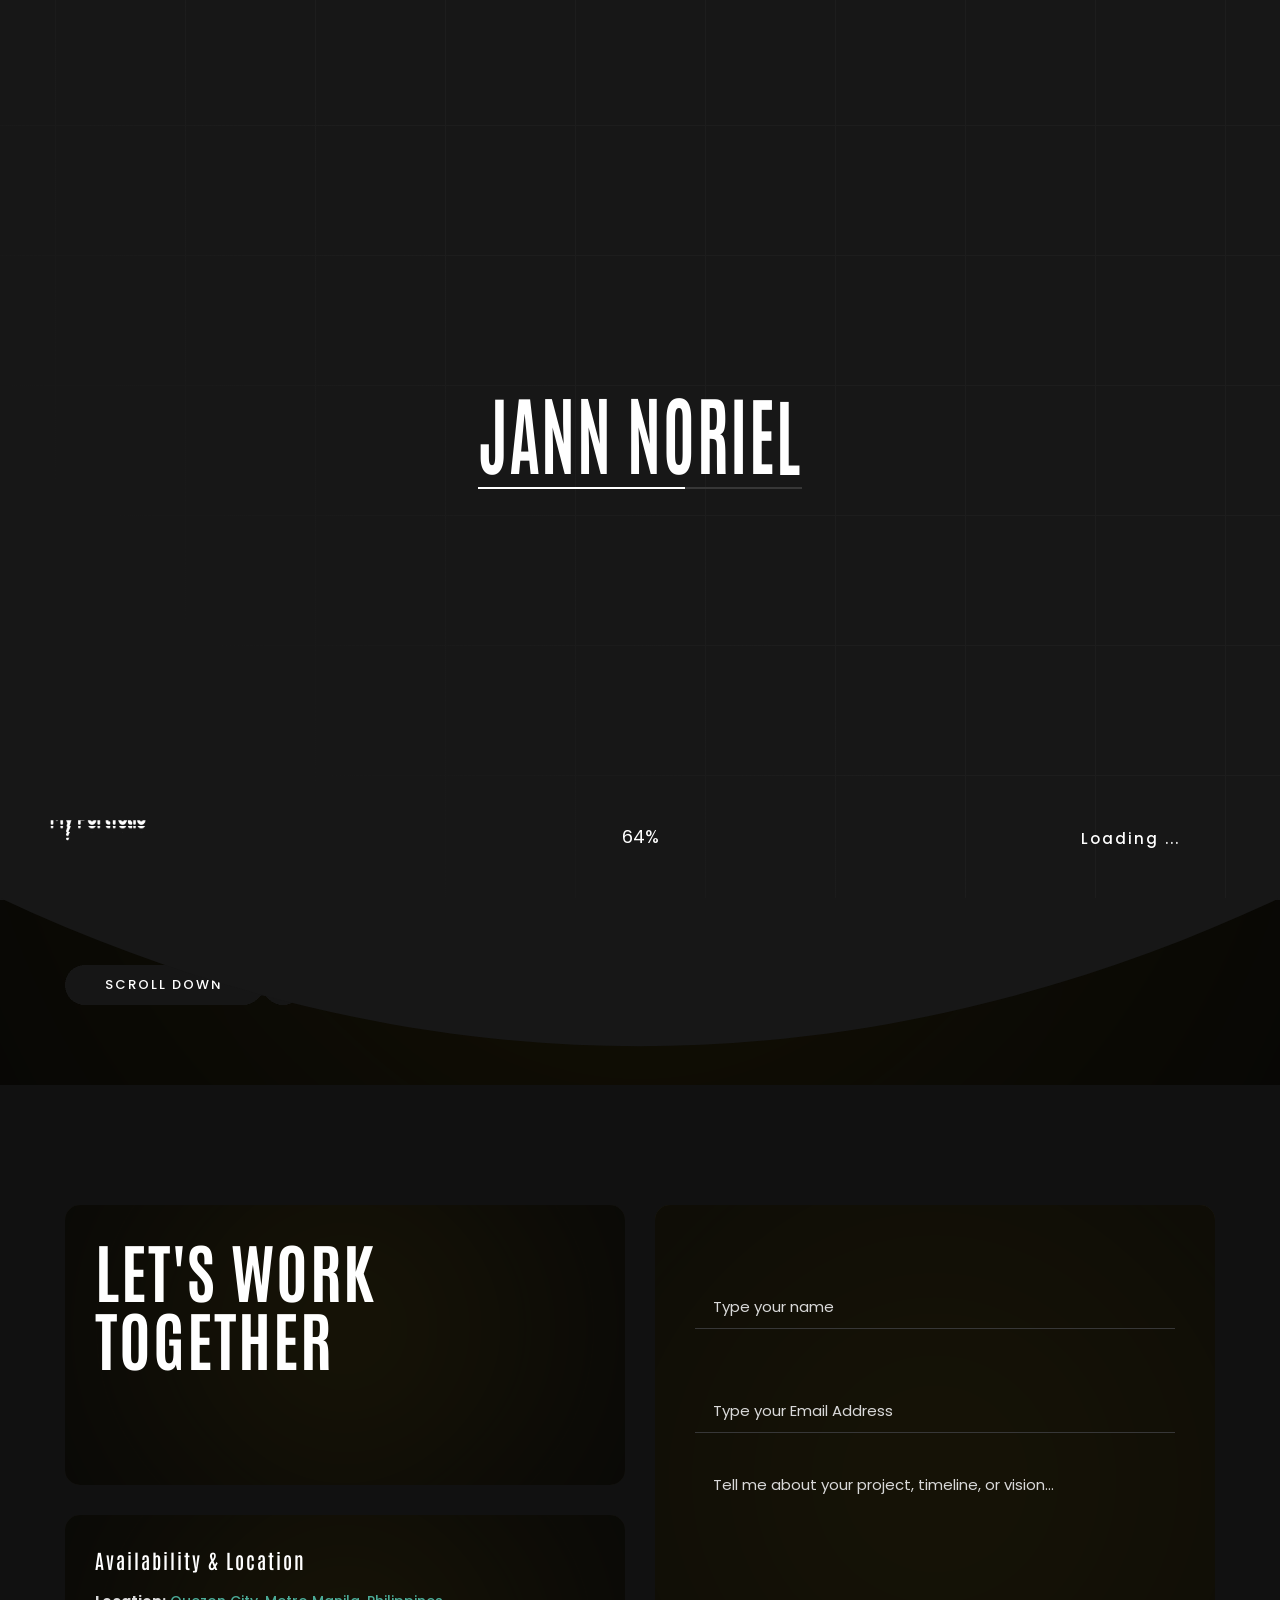
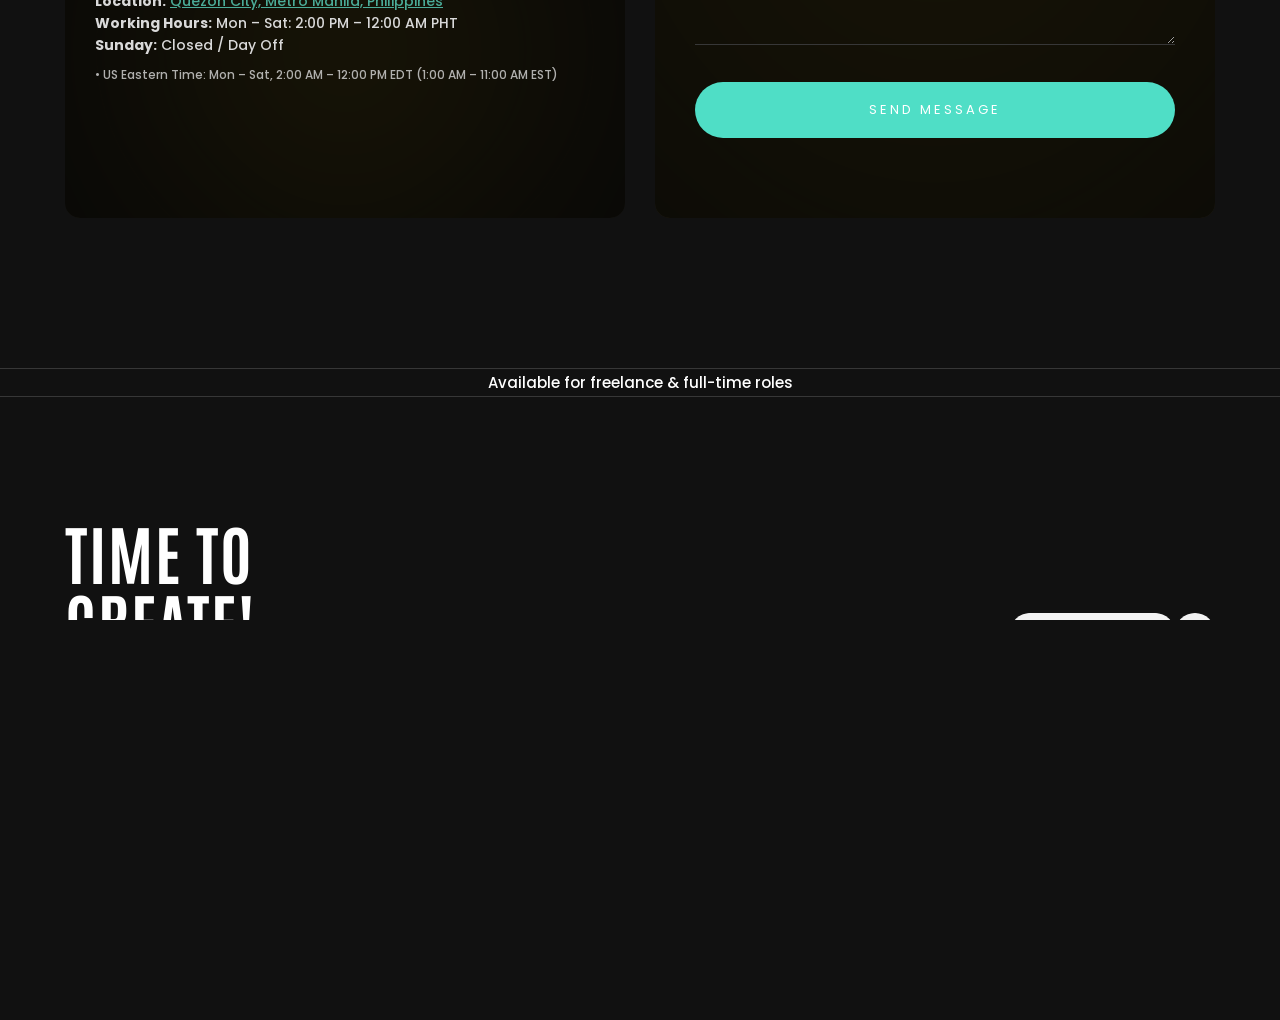
==== commit da4d8aa3: "Fix Let's Talk and email link in about.html." ====
--- a/contact.html
+++ b/contact.html
@@ -119,7 +119,7 @@
                         <div class="nav-content mt-30">
                             <h5 class="sm-title-block mb-10">Contact</h5>
                             <p class="links over-hidden">
-                                <a class="link-hover" href="mailto:jannnorielbarayuga@gmail.com" data-hover-text="jannnorielbarayuga@gmail.com">jannnorielbarayuga@gmail.com</a>
+                                <a class="link-hover" href="https://mail.google.com/mail/?view=cm&fs=1&to=jannnorielbarayuga@gmail.com" target="_blank" data-hover-text="jannnorielbarayuga@gmail.com">jannnorielbarayuga@gmail.com</a>
                             </p>
                         </div>
                     </div>
@@ -159,7 +159,7 @@
                             <h1 class="title-lg text-upper" style="font-family: 'Antonio', sans-serif;">GET IN TOUCH</h1>
 
                             <div class="contact-links d-flex flex-column w-50 mt-50">
-                                <a href="mailto:jannnorielbarayuga@gmail.com" target="_blank" class="sm-title-block text-upper d-flex justify-content-between align-items-center">
+                                <a href="https://mail.google.com/mail/?view=cm&fs=1&to=jannnorielbarayuga@gmail.com" target="_blank" class="sm-title-block text-upper d-flex justify-content-between align-items-center">
                                     jannnorielbarayuga@gmail.com
                                     <span class="icon">
                                         <svg xmlns="http://www.w3.org/2000/svg" viewBox="0 0 384 512">
@@ -312,7 +312,7 @@
                             <div class="d-flex gap-10 justify-content-between flex-wrap">
                                 <div class="info-item">
                                     <h6 class="mb-10">Email Address</h6>
-                                    <a class="text-upper" href="mailto:jannnorielbarayuga@gmail.com">jannnorielbarayuga@gmail.com</a>
+                                    <a class="text-upper" href="https://mail.google.com/mail/?view=cm&fs=1&to=jannnorielbarayuga@gmail.com" target="_blank">jannnorielbarayuga@gmail.com</a>
                                 </div>
 
                                 <div class="info-item">
--- a/assets/css/style.css
+++ b/assets/css/style.css
@@ -9198,4 +9198,47 @@
 .our-work.work-massonary .d-grid.grid-md-3 .img-center img,
 .our-work.work-massonary .d-grid.grid-md-3 .img-right img {
   border-radius: 15px;
-}+}
+/* Mobile & Tablet Responsiveness */
+@media screen and (max-width: 768px) {
+  .grid, .portfolio-grid, .work-grid, .row {
+    display: flex !important;
+    flex-direction: column !important;
+    grid-template-columns: 1fr !important;
+    gap: 20px !important;
+  }
+
+  img, video, iframe {
+    max-width: 100% !important;
+    height: auto !important;
+  }
+
+  body, .container, .main-root {
+    padding-left: 15px !important;
+    padding-right: 15px !important;
+  }
+}
+/* ==========================================
+   MOBILE FIXES PARA SA FOOTER AT CARDS
+   ========================================== */
+
+   @media screen and (max-width: 768px) {
+    /* Siguraduhing tuloy-tuloy ang scroll at hindi napupuputol ang page sa baba */
+    html, body {
+      height: auto !important;
+      min-height: 100% !important;
+      overflow-x: hidden !important;
+      overflow-y: auto !important;
+    }
+  
+    /* Naglagay ng 60px allowance sa ibaba para hindi kainin ng address bar ng Chrome/Safari */
+    body, .footer, footer, #footer {
+      padding-bottom: 60px !important;
+    }
+  
+    /* Tinanggal ang fixed height sa mga card para mag-adjust base sa screen size ng phone */
+    .my-portfolio-card, .footer-card, .container {
+      height: auto !important;
+      max-height: none !important;
+    }
+  }
